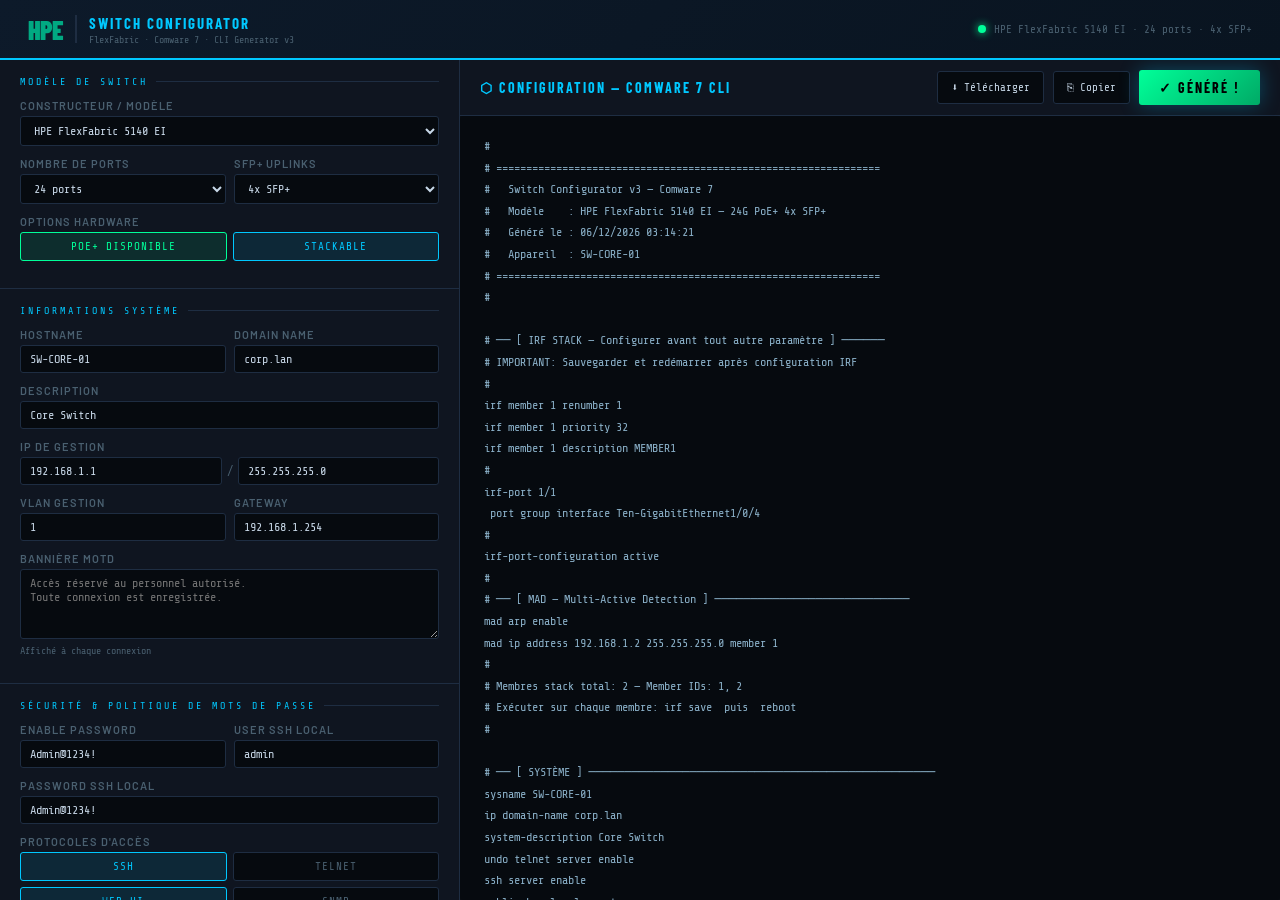
==== index.html @ fd931ad4 "Rename hpe-switch-configurator.html to index.html" ====
<!DOCTYPE html>
<html lang="fr">
<head>
<meta charset="UTF-8">
<meta name="viewport" content="width=device-width, initial-scale=1.0">
<title>Network Switch Configurator v3</title>
<link href="https://fonts.googleapis.com/css2?family=Share+Tech+Mono&family=Barlow:wght@300;400;600;700&family=Barlow+Condensed:wght@700;900&display=swap" rel="stylesheet">
<style>
:root{--bg:#0a0e14;--panel:#0f1520;--border:#1e2d42;--accent:#00c8ff;--accent2:#00ff99;--warn:#ffb300;--danger:#ff4444;--text:#c8d8e8;--muted:#4a6070;--code-bg:#060a0f;--hpe-green:#01a982;--purple:#b47eff;--cisco:#1ba0d7;}
*{box-sizing:border-box;margin:0;padding:0;}
body{background:var(--bg);color:var(--text);font-family:'Barlow',sans-serif;min-height:100vh;overflow-x:hidden;}
body::before{content:'';position:fixed;inset:0;background-image:linear-gradient(rgba(0,200,255,.03)1px,transparent 1px),linear-gradient(90deg,rgba(0,200,255,.03)1px,transparent 1px);background-size:40px 40px;pointer-events:none;z-index:0;}
.wrapper{position:relative;z-index:1;}
header{background:linear-gradient(135deg,#0d1a2a 0%,#091420 100%);border-bottom:2px solid var(--accent);padding:0 28px;display:flex;align-items:center;justify-content:space-between;height:60px;box-shadow:0 0 30px rgba(0,200,255,.15);}
.logo{display:flex;align-items:center;gap:12px;}
.logo-brand{font-family:'Barlow Condensed',sans-serif;font-weight:900;font-size:26px;letter-spacing:-1px;}
.logo-brand.hpe{color:var(--hpe-green);}
.logo-brand.cisco{color:var(--cisco);}
.logo-div{width:2px;height:28px;background:var(--border);}
.logo-title{font-family:'Barlow Condensed',sans-serif;font-weight:700;font-size:15px;color:var(--accent);letter-spacing:2px;text-transform:uppercase;}
.logo-sub{font-family:'Share Tech Mono',monospace;font-size:10px;color:var(--muted);margin-top:2px;}
.header-badge{display:flex;align-items:center;gap:8px;font-family:'Share Tech Mono',monospace;font-size:11px;color:var(--muted);}
.status-dot{width:8px;height:8px;border-radius:50%;background:var(--accent2);box-shadow:0 0 8px var(--accent2);animation:pulse 2s infinite;}
@keyframes pulse{0%,100%{opacity:1}50%{opacity:.4}}
.main{display:grid;grid-template-columns:460px 1fr;gap:0;min-height:calc(100vh - 60px);}
.left-panel{background:var(--panel);border-right:1px solid var(--border);overflow-y:auto;max-height:calc(100vh - 60px);position:sticky;top:0;}
.panel-section{border-bottom:1px solid var(--border);padding:16px 20px;}
.section-label{font-family:'Share Tech Mono',monospace;font-size:10px;color:var(--accent);letter-spacing:3px;text-transform:uppercase;margin-bottom:12px;display:flex;align-items:center;gap:8px;}
.section-label::after{content:'';flex:1;height:1px;background:var(--border);}
.form-group{margin-bottom:11px;}
label.lbl{display:block;font-size:11px;font-weight:600;color:var(--muted);text-transform:uppercase;letter-spacing:1px;margin-bottom:4px;}
input[type="text"],input[type="number"],select,textarea{width:100%;background:var(--code-bg);border:1px solid var(--border);color:var(--text);font-family:'Share Tech Mono',monospace;font-size:12px;padding:6px 9px;border-radius:3px;outline:none;transition:border-color .2s;}
input:focus,select:focus,textarea:focus{border-color:var(--accent);box-shadow:0 0 0 2px rgba(0,200,255,.1);}
select option{background:#0f1520;}
.toggle-group{display:grid;grid-template-columns:1fr 1fr;gap:6px;}
.tgl{padding:7px 5px;background:var(--code-bg);border:1px solid var(--border);color:var(--muted);font-family:'Share Tech Mono',monospace;font-size:11px;border-radius:3px;cursor:pointer;text-align:center;transition:all .2s;text-transform:uppercase;letter-spacing:1px;}
.tgl:hover{border-color:var(--accent);color:var(--accent);}
.tgl.on{background:rgba(0,200,255,.1);border-color:var(--accent);color:var(--accent);}
.tgl.on-green{background:rgba(0,255,153,.1);border-color:var(--accent2);color:var(--accent2);}
.tgl.on-purple{background:rgba(180,126,255,.1);border-color:var(--purple);color:var(--purple);}
.tgl.on-warn{background:rgba(255,179,0,.1);border-color:var(--warn);color:var(--warn);}
.cbx-group{display:flex;flex-direction:column;gap:6px;}
.cbx-item{display:flex;align-items:center;gap:8px;cursor:pointer;padding:5px 6px;border:1px solid transparent;border-radius:3px;transition:all .2s;}
.cbx-item:hover{border-color:var(--border);background:rgba(255,255,255,.02);}
.cbx-item input{display:none;}
.cbx-box{width:13px;height:13px;border:1px solid var(--muted);border-radius:2px;background:var(--code-bg);display:flex;align-items:center;justify-content:center;font-size:9px;color:var(--accent2);transition:all .2s;flex-shrink:0;}
.cbx-item input:checked+.cbx-box{border-color:var(--accent2);background:rgba(0,255,153,.15);}
.cbx-txt{font-size:12px;font-weight:600;}
.cbx-desc{font-size:10px;color:var(--muted);margin-top:1px;}
.hint{font-size:10px;color:var(--muted);margin-top:3px;font-family:'Share Tech Mono',monospace;}
.two-col{display:grid;grid-template-columns:1fr 1fr;gap:8px;}
.three-col{display:grid;grid-template-columns:1fr 1fr 1fr;gap:6px;}
.sub-section{background:rgba(0,200,255,.02);border:1px solid rgba(30,45,66,.9);border-radius:4px;padding:10px 11px;margin-top:8px;}
.sub-title{font-family:'Share Tech Mono',monospace;font-size:9px;color:var(--muted);letter-spacing:2px;text-transform:uppercase;margin-bottom:9px;}
.btn-sm{padding:4px 8px;font-size:10px;background:var(--code-bg);border:1px solid var(--border);color:var(--muted);border-radius:2px;cursor:pointer;font-family:'Share Tech Mono',monospace;transition:all .2s;}
.btn-sm:hover{border-color:var(--accent2);color:var(--accent2);}
.btn-del{color:var(--danger);border-color:transparent;}
.btn-del:hover{border-color:var(--danger);color:var(--danger);}
/* SWITCH VISUAL */
.sw-visual{background:var(--code-bg);border:1px solid var(--border);border-radius:6px;padding:12px;}
.sw-body{background:linear-gradient(180deg,#1a2030 0%,#141a25 100%);border:1px solid #2a3545;border-radius:4px;padding:10px 8px;}
.sw-model{font-family:'Share Tech Mono',monospace;font-size:9px;color:var(--muted);margin-bottom:7px;text-align:center;}
.ports-row{display:flex;gap:2px;flex-wrap:wrap;justify-content:center;margin-bottom:5px;}
.port{border-radius:2px;border:1px solid #2a3545;background:#0d1520;cursor:pointer;transition:all .15s;display:flex;align-items:center;justify-content:center;color:var(--muted);}
.port.sz24{width:17px;height:14px;font-size:6px;}
.port.sz48{width:13px;height:12px;font-size:5px;}
.port.st-access{border-color:var(--accent2);background:rgba(0,255,153,.1);}
.port.st-trunk{border-color:var(--accent);background:rgba(0,200,255,.08);}
.port.st-hybrid{border-color:var(--purple);background:rgba(180,126,255,.1);}
.port.st-voice{outline:1px solid var(--warn);outline-offset:1px;}
.port.st-poe{box-shadow:0 0 4px rgba(255,179,0,.4);}
.port.st-irf{border-color:var(--hpe-green);background:rgba(1,169,130,.12);}
.port:hover{transform:scale(1.25);z-index:10;}
.sfp-row{display:flex;gap:4px;margin-top:5px;justify-content:center;}
.sfp-port{width:26px;height:15px;background:#0a0f18;border:1px solid #1e2d42;border-radius:2px;display:flex;align-items:center;justify-content:center;font-size:7px;color:var(--muted);font-family:'Share Tech Mono',monospace;}
.sfp-port.active{border-color:var(--accent);background:rgba(0,200,255,.1);color:var(--accent);}
.sfp-port.irf{border-color:var(--hpe-green);background:rgba(1,169,130,.12);color:var(--hpe-green);}
/* VLAN TABLE */
.vlan-tbl{width:100%;border-collapse:collapse;font-family:'Share Tech Mono',monospace;font-size:11px;}
.vlan-tbl th{text-align:left;padding:4px 5px;color:var(--muted);border-bottom:1px solid var(--border);font-size:9px;text-transform:uppercase;letter-spacing:1px;}
.vlan-tbl td{padding:3px 3px;}
.vlan-tbl tr{border-bottom:1px solid rgba(30,45,66,.5);}
/* PORT RULES TABLE */
.prule-tbl{width:100%;border-collapse:collapse;font-family:'Share Tech Mono',monospace;font-size:11px;margin-top:6px;}
.prule-tbl th{text-align:left;padding:4px 5px;color:var(--muted);border-bottom:1px solid var(--border);font-size:9px;text-transform:uppercase;letter-spacing:1px;}
.prule-tbl td{padding:3px 3px;}
.prule-tbl tr.rule-row{border-bottom:1px solid rgba(30,45,66,.4);}
.prule-tbl select,.prule-tbl input{padding:3px 5px;font-size:11px;}
/* OUI TABLE */
.oui-tbl{width:100%;border-collapse:collapse;font-family:'Share Tech Mono',monospace;font-size:11px;margin-top:6px;}
.oui-tbl th{text-align:left;padding:4px 5px;color:var(--muted);border-bottom:1px solid var(--border);font-size:9px;text-transform:uppercase;}
.oui-tbl td{padding:3px 3px;}
.oui-tbl tr{border-bottom:1px solid rgba(30,45,66,.4);}
/* RIGHT PANEL */
.right-panel{display:flex;flex-direction:column;overflow:hidden;}
.config-toolbar{background:var(--panel);border-bottom:1px solid var(--border);padding:10px 20px;display:flex;align-items:center;gap:9px;}
.config-title{font-family:'Barlow Condensed',sans-serif;font-weight:700;font-size:14px;color:var(--accent);letter-spacing:2px;text-transform:uppercase;flex:1;}
.btn-gen{padding:9px 20px;background:linear-gradient(135deg,var(--accent) 0%,#007aaa 100%);border:none;color:#000;font-family:'Barlow Condensed',sans-serif;font-weight:700;font-size:14px;letter-spacing:2px;text-transform:uppercase;border-radius:3px;cursor:pointer;transition:all .2s;box-shadow:0 0 20px rgba(0,200,255,.3);}
.btn-gen:hover{box-shadow:0 0 30px rgba(0,200,255,.5);transform:translateY(-1px);}
.btn-copy,.btn-dl{padding:9px 13px;background:var(--code-bg);border:1px solid var(--border);color:var(--text);font-family:'Share Tech Mono',monospace;font-size:11px;border-radius:3px;cursor:pointer;transition:all .2s;}
.btn-copy:hover,.btn-copy.copied{border-color:var(--accent2);color:var(--accent2);}
.btn-dl:hover{border-color:var(--hpe-green);color:var(--hpe-green);}
.config-out{flex:1;background:var(--code-bg);font-family:'Share Tech Mono',monospace;font-size:12px;line-height:1.8;padding:20px 24px;overflow-y:auto;white-space:pre;color:#8ab0c8;border:none;outline:none;resize:none;tab-size:4;}
.empty-state{display:flex;flex-direction:column;align-items:center;justify-content:center;flex:1;gap:14px;opacity:.3;padding:40px;text-align:center;}
.empty-icon{font-size:46px;filter:grayscale(1);}
.empty-text{font-family:'Share Tech Mono',monospace;font-size:12px;color:var(--muted);line-height:2;}
::-webkit-scrollbar{width:5px;}
::-webkit-scrollbar-track{background:var(--bg);}
::-webkit-scrollbar-thumb{background:var(--border);border-radius:3px;}
::-webkit-scrollbar-thumb:hover{background:var(--muted);}
@keyframes fadeIn{from{opacity:0;transform:translateY(8px)}to{opacity:1;transform:none}}
.config-out{animation:fadeIn .3s ease;}
.slider-wrap{display:flex;align-items:center;gap:9px;}
input[type="range"]{flex:1;accent-color:var(--accent);background:transparent;height:4px;cursor:pointer;}
.slider-val{font-family:'Share Tech Mono',monospace;font-size:13px;color:var(--accent);min-width:44px;text-align:right;}
.info-badges{display:flex;gap:5px;margin-top:8px;flex-wrap:wrap;}
.badge{display:inline-flex;align-items:center;gap:3px;padding:2px 7px;border-radius:20px;font-family:'Share Tech Mono',monospace;font-size:10px;}
.badge-g{background:rgba(0,255,153,.08);border:1px solid rgba(0,255,153,.2);color:var(--accent2);}
.badge-b{background:rgba(0,200,255,.08);border:1px solid rgba(0,200,255,.2);color:var(--accent);}
.badge-p{background:rgba(180,126,255,.08);border:1px solid rgba(180,126,255,.2);color:var(--purple);}
.badge-w{background:rgba(255,179,0,.08);border:1px solid rgba(255,179,0,.2);color:var(--warn);}
.badge-h{background:rgba(1,169,130,.08);border:1px solid rgba(1,169,130,.2);color:var(--hpe-green);}
.port-sel-grid{display:flex;gap:2px;flex-wrap:wrap;margin-top:5px;}
.psel{width:26px;height:22px;border-radius:2px;border:1px solid var(--border);background:var(--code-bg);cursor:pointer;display:flex;align-items:center;justify-content:center;font-size:9px;color:var(--muted);font-family:'Share Tech Mono',monospace;transition:all .15s;}
.psel:hover{border-color:var(--accent);color:var(--accent);}
.psel.sel{border-color:var(--accent2);background:rgba(0,255,153,.12);color:var(--accent2);}
.psel.sfpsel{width:34px;border-color:var(--border);}
.psel.sfpsel.sel{border-color:var(--accent);background:rgba(0,200,255,.1);color:var(--accent);}
.irf-psel.sel{border-color:var(--hpe-green)!important;background:rgba(1,169,130,.12)!important;color:var(--hpe-green)!important;}
.port-rules-wrap{margin-top:8px;}
.add-rule-btn{width:100%;margin-top:7px;padding:5px;font-size:10px;background:var(--code-bg);border:1px solid var(--border);color:var(--muted);border-radius:3px;cursor:pointer;font-family:'Share Tech Mono',monospace;transition:all .2s;text-align:center;}
.add-rule-btn:hover{border-color:var(--accent2);color:var(--accent2);}
textarea.motd-area{font-family:'Share Tech Mono',monospace;font-size:12px;height:70px;resize:vertical;}
</style>
</head>
<body>
<div class="wrapper">
<header>
  <div class="logo">
    <span class="logo-brand hpe" id="hdr-brand">HPE</span>
    <div class="logo-div"></div>
    <div>
      <div class="logo-title">Switch Configurator</div>
      <div class="logo-sub" id="hdr-sub">FlexFabric · Comware 7 · CLI Generator v3</div>
    </div>
  </div>
  <div class="header-badge">
    <div class="status-dot"></div>
    <span id="hdr-badge">HPE 5140 · 24G PoE+ · 4x SFP+</span>
  </div>
</header>

<div class="main">
<div class="left-panel">

<!-- ═══ CHOIX DU SWITCH ═══ -->
<div class="panel-section">
  <div class="section-label">Modèle de switch</div>
  <div class="form-group">
    <label class="lbl">Constructeur / Modèle</label>
    <select id="sw_model" onchange="onModelChange()">
      <option value="hpe5140">HPE FlexFabric 5140 EI</option>
      <option value="hpe3600">HPE V1910 / 3600 SI/EI</option>
      <option value="cisco9200">Cisco Catalyst 9200</option>
      <option value="cisco9300">Cisco Catalyst 9300</option>
    </select>
  </div>
  <div class="two-col">
    <div class="form-group">
      <label class="lbl">Nombre de ports</label>
      <select id="sw_ports" onchange="onPortsChange()">
        <option value="24">24 ports</option>
        <option value="48">48 ports</option>
      </select>
    </div>
    <div class="form-group">
      <label class="lbl">SFP+ uplinks</label>
      <select id="sw_sfp" onchange="onPortsChange()">
        <option value="0">Aucun</option>
        <option value="4" selected>4x SFP+</option>
        <option value="2">2x SFP+</option>
        <option value="8">8x SFP+</option>
      </select>
    </div>
  </div>
  <div class="form-group">
    <label class="lbl">Options hardware</label>
    <div class="toggle-group">
      <div class="tgl on-green" id="hw_poe_avail" onclick="toggleHw(this,'poe')">PoE+ disponible</div>
      <div class="tgl on" id="hw_stack_avail" onclick="toggleHw(this,'stack')">Stackable</div>
    </div>
  </div>
</div>

<!-- ═══ SYSTÈME ═══ -->
<div class="panel-section">
  <div class="section-label">Informations système</div>
  <div class="two-col">
    <div class="form-group"><label class="lbl">Hostname</label><input type="text" id="hostname" value="SW-CORE-01"></div>
    <div class="form-group"><label class="lbl">Domain name</label><input type="text" id="domain_name" value="corp.lan"></div>
  </div>
  <div class="form-group"><label class="lbl">Description</label><input type="text" id="sys_desc" value="Core Switch"></div>
  <div class="form-group">
    <label class="lbl">IP de gestion</label>
    <div style="display:grid;grid-template-columns:1fr auto 1fr;gap:5px;align-items:center;">
      <input type="text" id="mgmt_ip" value="192.168.1.1">
      <span style="font-family:'Share Tech Mono',monospace;color:var(--muted);font-size:12px;">/</span>
      <input type="text" id="mgmt_mask" value="255.255.255.0">
    </div>
  </div>
  <div class="two-col">
    <div class="form-group"><label class="lbl">VLAN gestion</label><input type="number" id="mgmt_vlan" value="1" min="1" max="4094"></div>
    <div class="form-group"><label class="lbl">Gateway</label><input type="text" id="gateway" value="192.168.1.254"></div>
  </div>
  <!-- MOTD BANNER -->
  <div class="form-group">
    <label class="lbl">Bannière MOTD</label>
    <textarea class="motd-area" id="motd_text" placeholder="Accès réservé au personnel autorisé.&#10;Toute connexion est enregistrée."></textarea>
    <div class="hint">Affiché à chaque connexion</div>
  </div>
</div>

<!-- ═══ MOT DE PASSE / POLITIQUE ═══ -->
<div class="panel-section">
  <div class="section-label">Sécurité & politique de mots de passe</div>
  <div class="two-col">
    <div class="form-group"><label class="lbl">Enable password</label><input type="text" id="enable_pass" value="Admin@1234!"></div>
    <div class="form-group"><label class="lbl">User SSH local</label><input type="text" id="ssh_user" value="admin"></div>
  </div>
  <div class="form-group"><label class="lbl">Password SSH local</label><input type="text" id="ssh_pass" value="Admin@1234!"></div>
  <div class="form-group">
    <label class="lbl">Protocoles d'accès</label>
    <div class="toggle-group">
      <div class="tgl on" data-acc="ssh" onclick="toggleAcc(this)">SSH</div>
      <div class="tgl" data-acc="telnet" onclick="toggleAcc(this)">Telnet</div>
      <div class="tgl on" data-acc="web" onclick="toggleAcc(this)">Web UI</div>
      <div class="tgl" data-acc="snmp" onclick="toggleAcc(this)">SNMP</div>
    </div>
  </div>
  <div id="snmp-opt" style="display:none;" class="form-group"><label class="lbl">Communauté SNMP</label><input type="text" id="snmp_community" value="public"></div>
  <div class="sub-section">
    <div class="sub-title">Politique de mots de passe</div>
    <div class="two-col">
      <div class="form-group"><label class="lbl">Longueur min.</label><input type="number" id="pw_min_len" value="8" min="1" max="64"></div>
      <div class="form-group"><label class="lbl">Expiration (jours)</label><input type="number" id="pw_aging" value="90" min="0" max="999"><div class="hint">0 = désactivé</div></div>
    </div>
    <div class="two-col">
      <div class="form-group"><label class="lbl">Historique (nb)</label><input type="number" id="pw_history" value="5" min="0" max="99"><div class="hint">0 = désactivé</div></div>
      <div class="form-group"><label class="lbl">Échecs avant verrou</label><input type="number" id="pw_lockout" value="5" min="0" max="99"><div class="hint">0 = désactivé</div></div>
    </div>
    <div class="form-group"><label class="lbl">Durée verrou (min)</label><input type="number" id="pw_lockout_time" value="10" min="1" max="1440"></div>
    <div class="cbx-group" style="gap:5px;margin-top:4px;">
      <label class="cbx-item"><input type="checkbox" id="pw_complex" checked><span class="cbx-box">✓</span><div><div class="cbx-txt">Complexité requise</div><div class="cbx-desc">Majuscule, chiffre, caractère spécial</div></div></label>
    </div>
  </div>
</div>

<!-- ═══ RADIUS ═══ -->
<div class="panel-section">
  <div class="section-label">RADIUS</div>
  <div class="form-group">
    <label class="lbl">RADIUS</label>
    <div class="toggle-group">
      <div class="tgl on-purple" id="radius_on" onclick="toggleBlock('radius','radius_on','on-purple')">Activé</div>
      <div class="tgl" id="radius_off" onclick="toggleBlockOff('radius','radius_on','on-purple')">Désactivé</div>
    </div>
  </div>
  <div id="radius-body">
    <div class="form-group"><label class="lbl">Nom du schéma</label><input type="text" id="radius_scheme" value="RADIUS-CORP"></div>
    <div class="form-group"><label class="lbl">Serveur Auth primaire — IP · Port</label><div style="display:grid;grid-template-columns:1fr 68px;gap:5px;"><input type="text" id="radius_p1" value="192.168.1.200"><input type="number" id="radius_p1port" value="1812"></div></div>
    <div class="form-group"><label class="lbl">Serveur Auth secondaire — IP · Port</label><div style="display:grid;grid-template-columns:1fr 68px;gap:5px;"><input type="text" id="radius_p2" value="" placeholder="Optionnel"><input type="number" id="radius_p2port" value="1812"></div></div>
    <div class="form-group"><label class="lbl">Serveur Accounting — IP · Port</label><div style="display:grid;grid-template-columns:1fr 68px;gap:5px;"><input type="text" id="radius_acct" value="192.168.1.200"><input type="number" id="radius_acctport" value="1813"></div></div>
    <div class="two-col">
      <div class="form-group"><label class="lbl">Shared Secret</label><input type="text" id="radius_secret" value="SecretRAD!"></div>
      <div class="form-group"><label class="lbl">Timeout (s)</label><input type="number" id="radius_timeout" value="5" min="1" max="60"></div>
    </div>
    <div class="form-group"><label class="lbl">Domaine AAA</label><input type="text" id="radius_domain" value="corp.lan"></div>
    <div class="sub-section">
      <div class="sub-title">MAC Authentication (MAB)</div>
      <div class="form-group">
        <div class="toggle-group">
          <div class="tgl" id="mac_on" onclick="toggleBlock('mac','mac_on','on-purple')">Activé</div>
          <div class="tgl on" id="mac_off" onclick="toggleBlockOff('mac','mac_on','on-purple')">Désactivé</div>
        </div>
      </div>
      <div id="mac-body" style="display:none;">
        <div class="form-group"><label class="lbl">Format username MAC</label><select id="mac_fmt"><option value="with-hyphen">xx-xx-xx-xx-xx-xx</option><option value="without-hyphen">xxxxxxxxxxxx</option></select></div>
      </div>
    </div>
  </div>
</div>

<!-- ═══ STACK / IRF ═══ -->
<div class="panel-section" id="stack-section">
  <div class="section-label">Stack <span id="stack-proto-label">(IRF)</span></div>
  <div class="form-group">
    <label class="lbl">Stack activé</label>
    <div class="toggle-group">
      <div class="tgl on-green" id="stack_on" onclick="toggleBlock('stack','stack_on','on-green')">Activé</div>
      <div class="tgl" id="stack_off" onclick="toggleBlockOff('stack','stack_on','on-green')">Désactivé</div>
    </div>
  </div>
  <div id="stack-body">
    <div class="two-col">
      <div class="form-group"><label class="lbl">Member ID (ce switch)</label><select id="irf_member"><option value="1">1 (Master)</option><option value="2">2</option><option value="3">3</option><option value="4">4</option><option value="5">5</option><option value="6">6</option><option value="7">7</option><option value="8">8</option></select></div>
      <div class="form-group"><label class="lbl">Nb membres total</label><input type="number" id="irf_total" value="2" min="2" max="8"><div class="hint">2 à 8 switches</div></div>
    </div>
    <div class="two-col">
      <div class="form-group"><label class="lbl">Priorité (32=master)</label><input type="number" id="irf_priority" value="32" min="1" max="32"></div>
      <div class="form-group"><label class="lbl">Description membre</label><input type="text" id="irf_desc" value="MEMBER1"></div>
    </div>
    <div class="form-group">
      <label class="lbl">Ports SFP+ dédiés stack</label>
      <div class="port-sel-grid" id="irf-sfp-sel"></div>
      <div class="hint">Ces ports seront exclus des uplinks</div>
    </div>
    <div class="form-group"><label class="lbl">Mode liaison</label><select id="irf_link_mode"><option value="normal">Normal (chaîne)</option><option value="ring">Ring (anneau)</option></select></div>
    <div class="sub-section">
      <div class="sub-title">MAD — Multi-Active Detection</div>
      <div class="form-group">
        <div class="toggle-group">
          <div class="tgl on" id="mad_on" onclick="toggleBlock('mad','mad_on','on')">Activé</div>
          <div class="tgl" id="mad_off" onclick="toggleBlockOff('mad','mad_on','on')">Désactivé</div>
        </div>
      </div>
      <div id="mad-body">
        <div class="two-col">
          <div class="form-group"><label class="lbl">Type MAD</label><select id="mad_type"><option value="bfd">BFD MAD</option><option value="arp" selected>ARP MAD</option><option value="lacp">LACP MAD</option></select></div>
          <div class="form-group"><label class="lbl">IP MAD</label><input type="text" id="mad_ip" value="192.168.1.2"></div>
        </div>
      </div>
    </div>
  </div>
</div>

<!-- ═══ VLANs ═══ -->
<div class="panel-section">
  <div class="section-label">VLANs</div>
  <table class="vlan-tbl">
    <thead><tr><th>ID</th><th>Nom</th><th>Type</th><th></th></tr></thead>
    <tbody id="vlan-body">
      <tr><td><input type="number" value="1" min="1" max="4094" style="width:48px"></td><td><input type="text" value="MGMT"></td><td><select style="padding:3px 4px;font-size:11px;"><option>MGMT</option><option>DATA</option><option>TOIP</option><option>SURETE</option><option>WIFI</option></select></td><td><button class="btn-sm btn-del" onclick="delRow(this)">✕</button></td></tr>
      <tr><td><input type="number" value="10" min="1" max="4094" style="width:48px"></td><td><input type="text" value="DATA"></td><td><select style="padding:3px 4px;font-size:11px;"><option>MGMT</option><option selected>DATA</option><option>TOIP</option><option>SURETE</option><option>WIFI</option></select></td><td><button class="btn-sm btn-del" onclick="delRow(this)">✕</button></td></tr>
      <tr><td><input type="number" value="20" min="1" max="4094" style="width:48px"></td><td><input type="text" value="TOIP"></td><td><select style="padding:3px 4px;font-size:11px;"><option>MGMT</option><option>DATA</option><option selected>TOIP</option><option>SURETE</option><option>WIFI</option></select></td><td><button class="btn-sm btn-del" onclick="delRow(this)">✕</button></td></tr>
    </tbody>
  </table>
  <button class="add-rule-btn" onclick="addVlan()">+ Ajouter VLAN</button>
</div>

<!-- ═══ RÈGLES DE PORTS ═══ -->
<div class="panel-section">
  <div class="section-label">Règles de ports</div>
  <!-- Switch visual -->
  <div class="sw-visual">
    <div class="sw-model" id="sw-model-label">HPE FlexFabric 5140 EI — 24G PoE+ 4SFP+</div>
    <div class="sw-body">
      <div class="ports-row" id="portRow"></div>
      <div class="sfp-row" id="sfpRow"></div>
    </div>
  </div>
  <div class="info-badges">
    <span class="badge badge-g">■ Access</span>
    <span class="badge badge-p">■ Hybrid</span>
    <span class="badge badge-b">■ Trunk</span>
    <span class="badge badge-w">◌ Voice</span>
    <span class="badge badge-h">■ Stack</span>
    <span class="badge" style="color:var(--warn);background:rgba(255,179,0,.06);border:1px solid rgba(255,179,0,.2);">★ PoE</span>
  </div>
  <div class="port-rules-wrap">
    <table class="prule-tbl">
      <thead><tr><th>Ports</th><th>Mode</th><th>VLAN(s)</th><th>PoE</th><th></th></tr></thead>
      <tbody id="rules-body"></tbody>
    </table>
    <button class="add-rule-btn" id="add-rule-btn" onclick="addRule()">+ Ajouter règle de ports</button>
  </div>
</div>

<!-- ═══ HYBRID ═══ -->
<div class="panel-section">
  <div class="section-label">Ports VLAN Hybrid</div>
  <div class="form-group">
    <div class="toggle-group">
      <div class="tgl on-purple" id="hybrid_on" onclick="toggleBlock('hybrid','hybrid_on','on-purple')">Activé</div>
      <div class="tgl" id="hybrid_off" onclick="toggleBlockOff('hybrid','hybrid_on','on-purple')">Désactivé</div>
    </div>
  </div>
  <div id="hybrid-body">
    <div class="hint" style="margin-bottom:8px;color:var(--purple);">Tagged (VoIP) + Untagged (Data) sur même port — IP Phone + PC</div>
    <table class="prule-tbl">
      <thead><tr><th>Ports</th><th>PVID</th><th>Tagged</th><th>Untagged</th><th></th></tr></thead>
      <tbody id="hybrid-rules-body"></tbody>
    </table>
    <button class="add-rule-btn" onclick="addHybridRule()">+ Ajouter règle Hybrid</button>
  </div>
</div>

<!-- ═══ VOICE VLAN ═══ -->
<div class="panel-section">
  <div class="section-label">Voice VLAN</div>
  <div class="form-group">
    <div class="toggle-group">
      <div class="tgl on-green" id="voice_on" onclick="toggleBlock('voice','voice_on','on-green')">Activé</div>
      <div class="tgl" id="voice_off" onclick="toggleBlockOff('voice','voice_on','on-green')">Désactivé</div>
    </div>
  </div>
  <div id="voice-body">
    <div class="two-col">
      <div class="form-group"><label class="lbl">ID Voice VLAN</label><input type="number" id="voice_vlan_id" value="20" min="1" max="4094"></div>
      <div class="form-group"><label class="lbl">Mode détection</label><select id="voice_mode"><option value="auto" selected>Auto (OUI)</option><option value="manual">Manuel</option></select></div>
    </div>
    <div class="form-group">
      <label class="lbl">Ports Voice VLAN</label>
      <div class="port-sel-grid" id="voice-port-sel"></div>
    </div>
    <div class="form-group">
      <label class="lbl">OUIs téléphones IP</label>
      <table class="oui-tbl">
        <thead><tr><th>#</th><th>OUI (xx-xx-xx)</th><th>Description</th><th></th></tr></thead>
        <tbody id="oui-body">
          <tr><td style="color:var(--muted);font-size:10px;">1</td><td><input type="text" value="0001-6400-0000" style="width:100%;padding:3px 5px;font-size:11px;"></td><td><input type="text" value="Cisco-Phone" style="padding:3px 5px;font-size:11px;"></td><td><button class="btn-sm btn-del" onclick="delRow(this)">✕</button></td></tr>
          <tr><td style="color:var(--muted);font-size:10px;">2</td><td><input type="text" value="6416-7f00-0000" style="width:100%;padding:3px 5px;font-size:11px;"></td><td><input type="text" value="Poly-Phone" style="padding:3px 5px;font-size:11px;"></td><td><button class="btn-sm btn-del" onclick="delRow(this)">✕</button></td></tr>
        </tbody>
      </table>
      <button class="add-rule-btn" onclick="addOui()">+ Ajouter OUI</button>
    </div>
  </div>
</div>

<!-- ═══ PoE ═══ -->
<div class="panel-section" id="poe-section">
  <div class="section-label">Power over Ethernet (PoE+)</div>
  <div class="hint" style="margin-bottom:9px;">Le PoE est configuré port par port dans les règles de ports ci-dessus. Paramètres globaux :</div>
  <div class="form-group">
    <label class="lbl">Budget PoE global (W)</label>
    <div class="slider-wrap"><input type="range" id="poe_budget" min="30" max="740" value="370" step="10" oninput="document.getElementById('poe_bval').textContent=this.value+'W'"><span class="slider-val" id="poe_bval">370W</span></div>
  </div>
  <div class="two-col">
    <div class="form-group"><label class="lbl">Priorité défaut</label><select id="poe_prio"><option value="low">Low</option><option value="medium" selected>Medium</option><option value="high">High</option><option value="critical">Critical</option></select></div>
    <div class="form-group"><label class="lbl">Mode défaut</label><select id="poe_mode"><option value="auto" selected>Auto (af/at)</option><option value="802.3af">Force 802.3af</option><option value="802.3at">Force 802.3at</option></select></div>
  </div>
</div>

<!-- ═══ STP ═══ -->
<div class="panel-section">
  <div class="section-label">Spanning Tree</div>
  <div class="form-group">
    <div class="toggle-group">
      <div class="tgl on-green" id="stp_on" onclick="toggleBlock('stp','stp_on','on-green')">Activé</div>
      <div class="tgl" id="stp_off" onclick="toggleBlockOff('stp','stp_on','on-green')">Désactivé</div>
    </div>
  </div>
  <div id="stp-body">
    <div class="form-group"><label class="lbl">Mode STP</label><select id="stp_mode"><option value="rstp" selected>RSTP</option><option value="stp">STP classique</option><option value="mstp">MSTP</option></select></div>
    <div class="two-col">
      <div class="form-group"><label class="lbl">Priorité bridge</label><select id="stp_priority"><option value="0">0</option><option value="4096" selected>4096</option><option value="8192">8192</option><option value="16384">16384</option><option value="32768">32768</option></select></div>
      <div class="form-group"><label class="lbl">Edge port (PortFast)</label>
        <div class="toggle-group"><div class="tgl on-green" id="portfast_on" onclick="toggleBlock('portfast','portfast_on','on-green')">Activé</div><div class="tgl" id="portfast_off" onclick="toggleBlockOff('portfast','portfast_on','on-green')">Désactivé</div></div>
      </div>
    </div>
  </div>
</div>

<!-- ═══ FONCTIONNALITÉS ═══ -->
<div class="panel-section">
  <div class="section-label">Fonctionnalités</div>
  <div class="cbx-group">
    <label class="cbx-item"><input type="checkbox" id="feat_lldp" checked><span class="cbx-box">✓</span><div><div class="cbx-txt">LLDP</div><div class="cbx-desc">Découverte topologie</div></div></label>
    <label class="cbx-item"><input type="checkbox" id="feat_dhcp_snoop"><span class="cbx-box"></span><div><div class="cbx-txt">DHCP Snooping</div><div class="cbx-desc">Protection faux serveurs DHCP</div></div></label>
    <label class="cbx-item"><input type="checkbox" id="feat_dai"><span class="cbx-box"></span><div><div class="cbx-txt">Dynamic ARP Inspection</div><div class="cbx-desc">Anti ARP spoofing</div></div></label>
    <label class="cbx-item"><input type="checkbox" id="feat_ipsg"><span class="cbx-box"></span><div><div class="cbx-txt">IP Source Guard</div><div class="cbx-desc">Validation IP/MAC</div></div></label>
    <label class="cbx-item"><input type="checkbox" id="feat_ntp" checked><span class="cbx-box">✓</span><div><div class="cbx-txt">NTP</div><div class="cbx-desc">Synchronisation horaire</div></div></label>
    <label class="cbx-item"><input type="checkbox" id="feat_syslog" checked><span class="cbx-box">✓</span><div><div class="cbx-txt">Syslog</div><div class="cbx-desc">Journalisation distante</div></div></label>
  </div>
  <div id="ntp-opt" style="display:none;margin-top:9px;"><div class="form-group"><label class="lbl">Serveur NTP</label><input type="text" id="ntp_server" value="pool.ntp.org"></div></div>
  <div id="syslog-opt" style="display:none;margin-top:9px;"><div class="form-group"><label class="lbl">Serveur Syslog</label><input type="text" id="syslog_server" value="192.168.1.100"></div></div>
</div>

<!-- ═══ UPLINKS SFP+ ═══ -->
<div class="panel-section">
  <div class="section-label">Uplinks SFP+</div>
  <div class="form-group">
    <label class="lbl">Ports SFP+ uplink actifs</label>
    <div class="port-sel-grid" id="sfp-uplink-sel"></div>
    <div class="hint">Ports réservés stack exclus auto.</div>
  </div>
  <div class="form-group"><label class="lbl">Mode uplink</label><select id="uplink_mode"><option value="trunk">Trunk (tous VLANs)</option><option value="trunk_sel">Trunk (VLANs sélectifs)</option><option value="access">Access</option></select></div>
  <div class="form-group"><label class="lbl">VLANs trunk sélectifs</label><input type="text" id="uplink_vlans" value="1,10,20"><div class="hint">Utilisé si mode Trunk sélectif</div></div>
  <div class="form-group"><label class="lbl">Description uplinks</label><input type="text" id="uplink_desc" value="UPLINK-CORE"></div>
</div>

</div><!-- END LEFT PANEL -->

<!-- RIGHT PANEL -->
<div class="right-panel">
  <div class="config-toolbar">
    <span class="config-title" id="cli-title">⬡ Configuration — Comware 7 CLI</span>
    <button class="btn-dl" onclick="downloadConfig()">⬇ Télécharger</button>
    <button class="btn-copy" id="copyBtn" onclick="copyConfig()">⎘ Copier</button>
    <button class="btn-gen" onclick="generateConfig()">▶ Générer</button>
  </div>
  <div style="display:flex;flex-direction:column;flex:1;">
    <div class="empty-state" id="emptyState">
      <div class="empty-icon">⬡</div>
      <div class="empty-text">Sélectionnez votre modèle, configurez les options<br>puis cliquez sur <strong>[ GÉNÉRER ]</strong> pour obtenir<br>la configuration CLI</div>
    </div>
    <textarea class="config-out" id="configOut" style="display:none;" readonly spellcheck="false"></textarea>
  </div>
</div>
</div></div>

<script>
// ══════════════════════════════════════════════════════════
// STATE
// ══════════════════════════════════════════════════════════
let swModel='hpe5140', swPorts=24, swSfp=4, swPoE=true, swStack=true;
let portRules=[], hybridRules=[];

// ══════════════════════════════════════════════════════════
// HELPERS
// ══════════════════════════════════════════════════════════
const $=id=>document.getElementById(id);
const v=id=>$( id)?$(id).value.trim():'';
const chk=id=>$(id)?$(id).checked:false;
const tog=(id,cls)=>$(id)?$(id).classList.contains(cls):false;
const isCisco=()=>swModel.startsWith('cisco');
const isHpe=()=>swModel.startsWith('hpe');

function toggleAcc(el){
  el.classList.toggle('on');
  $('snmp-opt').style.display=document.querySelector('[data-acc="snmp"]').classList.contains('on')?'block':'none';
}
function toggleBlock(bodyId,btnOnId,cls){
  $(btnOnId).className='tgl '+cls;
  const offId=btnOnId.replace('_on','_off');
  $(offId).className='tgl';
  $(bodyId+'-body').style.display='block';
  updateVisual();
}
function toggleBlockOff(bodyId,btnOnId,cls){
  $(btnOnId).className='tgl';
  const offId=btnOnId.replace('_on','_off');
  $(offId).className='tgl on';
  $(bodyId+'-body').style.display='none';
  updateVisual();
}
function toggleHw(el,type){
  el.classList.toggle(type==='poe'?'on-green':'on');
  if(type==='poe'){swPoE=el.classList.contains('on-green'); $('poe-section').style.display=swPoE?'block':'none';}
  if(type==='stack'){swStack=el.classList.contains('on'); $('stack-section').style.display=swStack?'block':'none';}
  updateVisual();
}
function delRow(btn){btn.closest('tr').remove();}

// ══════════════════════════════════════════════════════════
// MODEL / PORTS CHANGE
// ══════════════════════════════════════════════════════════
function onModelChange(){
  swModel=v('sw_model');
  const cisco=isCisco();
  $('hdr-brand').textContent=cisco?'CISCO':'HPE';
  $('hdr-brand').className='logo-brand '+(cisco?'cisco':'hpe');
  $('hdr-sub').textContent=cisco?'IOS-XE · CLI Generator v3':'FlexFabric · Comware 7 · CLI Generator v3';
  $('cli-title').textContent=cisco?'⬡ Configuration — IOS-XE CLI':'⬡ Configuration — Comware 7 CLI';
  $('stack-proto-label').textContent=cisco?'(StackWise)':'(IRF)';
  const models={'hpe5140':'HPE FlexFabric 5140 EI','hpe3600':'HPE V1910/3600','cisco9200':'Cisco Catalyst 9200','cisco9300':'Cisco Catalyst 9300'};
  onPortsChange();
}
function onPortsChange(){
  swPorts=parseInt(v('sw_ports'));
  swSfp=parseInt(v('sw_sfp'));
  const models={'hpe5140':'HPE FlexFabric 5140 EI','hpe3600':'HPE V1910/3600','cisco9200':'Cisco Catalyst 9200','cisco9300':'Cisco Catalyst 9300'};
  const sfpStr=swSfp>0?` ${swSfp}x SFP+`:'';
  $('sw-model-label').textContent=`${models[swModel]} — ${swPorts}G PoE+${sfpStr}`;
  $('hdr-badge').textContent=`${models[swModel]} · ${swPorts} ports · ${swSfp}x SFP+`;
  buildPortGrid();
  buildSfpSelectors();
  buildVoicePortSelector();
  updateVisual();
  updateRulesSelectors();
}

// ══════════════════════════════════════════════════════════
// PORT VISUAL
// ══════════════════════════════════════════════════════════
function buildPortGrid(){
  const row=$('portRow');
  row.innerHTML='';
  const sz=swPorts>=48?'sz48':'sz24';
  for(let i=1;i<=swPorts;i++){
    const p=document.createElement('div');
    p.className=`port ${sz}`;
    p.id=`vis-port-${i}`;
    p.title=`Port ${i}`;
    p.textContent=i;
    row.appendChild(p);
  }
  const sfpRow=$('sfpRow');
  sfpRow.innerHTML='';
  for(let i=1;i<=swSfp;i++){
    const p=document.createElement('div');
    p.className='sfp-port';
    p.id=`vis-sfp-${i}`;
    p.textContent=`S${i}`;
    sfpRow.appendChild(p);
  }
}
function updateVisual(){
  // reset all ports
  for(let i=1;i<=swPorts;i++){
    const p=$(` vis-port-${i}`)||document.getElementById(`vis-port-${i}`);
    if(p) p.className=`port ${swPorts>=48?'sz48':'sz24'}`;
  }
  for(let i=1;i<=swSfp;i++){
    const p=document.getElementById(`vis-sfp-${i}`);
    if(p) p.className='sfp-port';
  }
  // stack ports
  const stackOn=tog('stack_on','on-green');
  const irfPorts=getStackPorts();
  irfPorts.forEach(n=>{
    const p=document.getElementById(`vis-sfp-${n}`);
    if(p) p.className='sfp-port irf';
  });
  // port rules
  portRules.forEach(rule=>{
    getPorts(rule.ports).forEach(n=>{
      const p=document.getElementById(`vis-port-${n}`);
      if(!p) return;
      const sz=swPorts>=48?'sz48':'sz24';
      let cls=`port ${sz} `;
      if(rule.mode==='access') cls+='st-access';
      else if(rule.mode==='trunk') cls+='st-trunk';
      if(rule.poe) cls+=' st-poe';
      p.className=cls.trim();
    });
  });
  // hybrid
  if(tog('hybrid_on','on-purple')){
    hybridRules.forEach(rule=>{
      getPorts(rule.ports).forEach(n=>{
        const p=document.getElementById(`vis-port-${n}`);
        if(!p) return;
        const sz=swPorts>=48?'sz48':'sz24';
        p.className=`port ${sz} st-hybrid`;
      });
    });
  }
  // voice
  if(tog('voice_on','on-green')){
    document.querySelectorAll('#voice-port-sel .psel.sel').forEach(btn=>{
      const n=parseInt(btn.dataset.port);
      const p=document.getElementById(`vis-port-${n}`);
      if(p) p.classList.add('st-voice');
    });
  }
  // sfp uplinks
  document.querySelectorAll('#sfp-uplink-sel .psel.sel').forEach(btn=>{
    const n=parseInt(btn.dataset.port);
    if(!irfPorts.includes(n)){
      const p=document.getElementById(`vis-sfp-${n}`);
      if(p) p.className='sfp-port active';
    }
  });
}
function getPorts(str){
  const res=[];
  if(!str) return res;
  str.split(',').forEach(part=>{
    part=part.trim();
    if(part.includes('-')){
      const [a,b]=part.split('-').map(Number);
      for(let i=a;i<=b&&i<=swPorts;i++) res.push(i);
    } else {
      const n=parseInt(part);
      if(!isNaN(n)&&n>=1&&n<=swPorts) res.push(n);
    }
  });
  return [...new Set(res)];
}

// ══════════════════════════════════════════════════════════
// SFP SELECTORS
// ══════════════════════════════════════════════════════════
function buildSfpSelectors(){
  // IRF port selector
  const irfSel=$('irf-sfp-sel');
  irfSel.innerHTML='';
  for(let i=1;i<=swSfp;i++){
    const b=document.createElement('div');
    b.className='psel sfpsel irf-psel'+(i===swSfp?' sel':'');
    b.dataset.port=i;
    b.textContent=`SFP${i}`;
    b.onclick=()=>{b.classList.toggle('sel');updateVisual();};
    irfSel.appendChild(b);
  }
  // Uplink selector
  const uplSel=$('sfp-uplink-sel');
  uplSel.innerHTML='';
  for(let i=1;i<=swSfp;i++){
    const b=document.createElement('div');
    b.className='psel sfpsel'+(i<=2?' sel':'');
    b.dataset.port=i;
    b.textContent=`SFP${i}`;
    b.onclick=()=>{b.classList.toggle('sel');updateVisual();};
    uplSel.appendChild(b);
  }
}
function buildVoicePortSelector(){
  const sel=$('voice-port-sel');
  sel.innerHTML='';
  for(let i=1;i<=swPorts;i++){
    const b=document.createElement('div');
    b.className='psel sz24'+(i<=swPorts?' sel':'');
    b.dataset.port=i;
    b.textContent=i;
    b.onclick=()=>{b.classList.toggle('sel');updateVisual();};
    sel.appendChild(b);
  }
}
function getStackPorts(){
  return Array.from(document.querySelectorAll('#irf-sfp-sel .psel.sel')).map(b=>parseInt(b.dataset.port));
}
function getUplinkPorts(){
  const irf=getStackPorts();
  return Array.from(document.querySelectorAll('#sfp-uplink-sel .psel.sel')).map(b=>parseInt(b.dataset.port)).filter(n=>!irf.includes(n));
}
function getVoicePorts(){
  return Array.from(document.querySelectorAll('#voice-port-sel .psel.sel')).map(b=>parseInt(b.dataset.port));
}

// ══════════════════════════════════════════════════════════
// PORT RULES
// ══════════════════════════════════════════════════════════
function addRule(){
  const tbody=$('rules-body');
  const idx=tbody.rows.length;
  const tr=document.createElement('tr');
  tr.className='rule-row';
  tr.dataset.idx=idx;
  const vlanOpts=getVlanOptions();
  const poeAvail=swPoE?`<td><input type="checkbox" checked style="width:auto;accent-color:var(--warn);cursor:pointer;" onchange="syncRules()"></td>`:`<td style="color:var(--muted);font-size:10px;text-align:center;">—</td>`;
  tr.innerHTML=`
    <td><input type="text" value="1-24" placeholder="ex: 1-10,15" style="width:90px;" oninput="syncRules();updateVisual()"></td>
    <td><select style="padding:3px 4px;font-size:11px;" onchange="syncRules()"><option value="access" selected>Access</option><option value="trunk">Trunk</option></select></td>
    <td><input type="text" value="10" placeholder="VLAN(s)" style="width:72px;" oninput="syncRules()"></td>
    ${poeAvail}
    <td><button class="btn-sm btn-del" onclick="delRule(this)">✕</button></td>`;
  tbody.appendChild(tr);
  syncRules();
}
function delRule(btn){btn.closest('tr').remove();syncRules();updateVisual();}
function syncRules(){
  portRules=[];
  document.querySelectorAll('#rules-body tr').forEach(tr=>{
    const inputs=tr.querySelectorAll('input');
    const sel=tr.querySelector('select');
    const poeCb=tr.querySelector('input[type="checkbox"]');
    portRules.push({ports:inputs[0]?inputs[0].value:'',mode:sel?sel.value:'access',vlans:inputs[1]?inputs[1].value:'',poe:poeCb?poeCb.checked:false});
  });
  updateVisual();
}
function updateRulesSelectors(){
  // Rebuild selectors in existing rows to reflect new port count
  syncRules();
}
function addHybridRule(){
  const tbody=$('hybrid-rules-body');
  const tr=document.createElement('tr');
  tr.className='rule-row';
  tr.innerHTML=`
    <td><input type="text" value="19-22" placeholder="ex: 19-22,25" style="width:80px;"></td>
    <td><input type="number" value="10" min="1" max="4094" style="width:52px;"></td>
    <td><input type="text" value="10,20" placeholder="tagged" style="width:62px;"></td>
    <td><input type="text" value="10" placeholder="untagged" style="width:62px;"></td>
    <td><button class="btn-sm btn-del" onclick="delHybridRule(this)">✕</button></td>`;
  tbody.appendChild(tr);
  syncHybridRules();
}
function delHybridRule(btn){btn.closest('tr').remove();syncHybridRules();}
function syncHybridRules(){
  hybridRules=[];
  document.querySelectorAll('#hybrid-rules-body tr').forEach(tr=>{
    const inputs=tr.querySelectorAll('input');
    hybridRules.push({ports:inputs[0]?inputs[0].value:'',pvid:inputs[1]?inputs[1].value:'1',tagged:inputs[2]?inputs[2].value:'',untagged:inputs[3]?inputs[3].value:''});
  });
  updateVisual();
}
// ══════════════════════════════════════════════════════════
// VLANs
// ══════════════════════════════════════════════════════════
let vlanCount=3;
function addVlan(){
  vlanCount++;
  const tr=document.createElement('tr');
  tr.innerHTML=`<td><input type="number" value="${vlanCount*10}" min="1" max="4094" style="width:48px"></td><td><input type="text" value="VLAN${vlanCount}"></td><td><select style="padding:3px 4px;font-size:11px;"><option>MGMT</option><option selected>DATA</option><option>TOIP</option><option>SURETE</option><option>WIFI</option></select></td><td><button class="btn-sm btn-del" onclick="delRow(this)">✕</button></td>`;
  $('vlan-body').appendChild(tr);
}
function getVlans(){
  return Array.from(document.querySelectorAll('#vlan-body tr')).map(tr=>{
    const i=tr.querySelectorAll('input');const s=tr.querySelector('select');
    return{id:i[0]?i[0].value:'',name:i[1]?i[1].value:'',type:s?s.value:'DATA'};
  });
}
function getVlanOptions(){return'';}
function addOui(){
  const tbody=$('oui-body');
  const idx=tbody.rows.length+1;
  const tr=document.createElement('tr');
  tr.innerHTML=`<td style="color:var(--muted);font-size:10px;">${idx}</td><td><input type="text" value="" placeholder="xxxx-xxxx-xxxx" style="width:100%;padding:3px 5px;font-size:11px;"></td><td><input type="text" value="" placeholder="Description" style="padding:3px 5px;font-size:11px;"></td><td><button class="btn-sm btn-del" onclick="delRow(this)">✕</button></td>`;
  tbody.appendChild(tr);
}
function getOuis(){
  return Array.from(document.querySelectorAll('#oui-body tr')).map(tr=>{
    const i=tr.querySelectorAll('input');
    return{mac:i[0]?i[0].value.trim():'',desc:i[1]?i[1].value.trim():''};
  }).filter(o=>o.mac);
}

// ══════════════════════════════════════════════════════════
// CHECKBOXES
// ══════════════════════════════════════════════════════════
document.querySelectorAll('.cbx-item input').forEach(cb=>{
  cb.addEventListener('change',function(){
    this.nextElementSibling.textContent=this.checked?'✓':'';
    if(this.id==='feat_ntp') $('ntp-opt').style.display=this.checked?'block':'none';
    if(this.id==='feat_syslog') $('syslog-opt').style.display=this.checked?'block':'none';
  });
  if(cb.checked){cb.nextElementSibling.textContent='✓';
    if(cb.id==='feat_ntp') $('ntp-opt').style.display='block';
    if(cb.id==='feat_syslog') $('syslog-opt').style.display='block';
  }
});

// ══════════════════════════════════════════════════════════
// INIT
// ══════════════════════════════════════════════════════════
function init(){
  onModelChange();
  // Add default rules
  addRule(); // will add 1-24 access vlan 10
  // Fix first rule defaults
  setTimeout(()=>{
    const rows=document.querySelectorAll('#rules-body tr');
    if(rows[0]){const i=rows[0].querySelectorAll('input');if(i[0])i[0].value=`1-${swPorts}`;}
    syncRules();
    addHybridRule();
    syncHybridRules();
    updateVisual();
    setTimeout(generateConfig,200);
  },50);
}

// ══════════════════════════════════════════════════════════
// CONFIG GENERATOR
// ══════════════════════════════════════════════════════════
function portRange(start,end,memberPrefix=''){
  // Build interface range string for Comware or IOS
  if(isCisco()) return `${memberPrefix}GigabitEthernet1/0/${start}${start!==end?` - GigabitEthernet1/0/${end}`:''}`;
  return `GigabitEthernet1/0/${start}${start!==end?` to GigabitEthernet1/0/${end}`:''}`;
}
function ifaceGe(n,member=1){
  if(isCisco()) return `interface GigabitEthernet${member}/0/${n}`;
  return `interface GigabitEthernet${member}/0/${n}`;
}
function ifaceTe(n,member=1){
  if(isCisco()) return `interface TenGigabitEthernet${member}/0/${n}`;
  return `interface Ten-GigabitEthernet${member}/0/${n}`;
}

function generateConfig(){
  syncRules(); syncHybridRules();
  const cisco=isCisco();
  const hostname=v('hostname')||'SW-CORE-01';
  const sysDesc=v('sys_desc'); const domainName=v('domain_name');
  const mgmtIp=v('mgmt_ip'); const mgmtMask=v('mgmt_mask');
  const mgmtVlan=v('mgmt_vlan'); const gateway=v('gateway');
  const enablePass=v('enable_pass'); const sshUser=v('ssh_user'); const sshPass=v('ssh_pass');
  const motd=v('motd_text');
  const pwMinLen=v('pw_min_len'); const pwAging=parseInt(v('pw_aging'));
  const pwHistory=parseInt(v('pw_history')); const pwLockout=parseInt(v('pw_lockout'));
  const pwLockoutTime=v('pw_lockout_time'); const pwComplex=chk('pw_complex');
  const sshOn=document.querySelector('[data-acc="ssh"]').classList.contains('on');
  const telnetOn=document.querySelector('[data-acc="telnet"]').classList.contains('on');
  const webOn=document.querySelector('[data-acc="web"]').classList.contains('on');
  const snmpOn=document.querySelector('[data-acc="snmp"]').classList.contains('on');
  const snmpCom=v('snmp_community');
  const radiusOn=tog('radius_on','on-purple');
  const radiusScheme=v('radius_scheme'); const rp1=v('radius_p1'); const rp1port=v('radius_p1port');
  const rp2=v('radius_p2'); const rp2port=v('radius_p2port');
  const racct=v('radius_acct'); const racctport=v('radius_acctport');
  const rsecret=v('radius_secret'); const rtimeout=v('radius_timeout'); const rdomain=v('radius_domain');
  const macOn=tog('mac_on','on-purple'); const macFmt=v('mac_fmt');
  const stackOn=tog('stack_on','on-green');
  const irfMember=v('irf_member'); const irfTotal=parseInt(v('irf_total')||2);
  const irfPrio=v('irf_priority'); const irfDesc=v('irf_desc'); const irfLinkMode=v('irf_link_mode');
  const madOn=tog('mad_on','on'); const madType=v('mad_type'); const madIp=v('mad_ip');
  const irfPorts=getStackPorts();
  const vlans=getVlans();
  const hybridOn=tog('hybrid_on','on-purple');
  const voiceOn=tog('voice_on','on-green');
  const voiceId=v('voice_vlan_id'); const voiceMode=v('voice_mode');
  const voicePorts=getVoicePorts();
  const ouis=getOuis();
  const poeBudget=v('poe_budget'); const poePrio=v('poe_prio'); const poeMode=v('poe_mode');
  const stpOn=tog('stp_on','on-green'); const stpMode=v('stp_mode'); const stpPrio=v('stp_priority');
  const portfastOn=tog('portfast_on','on-green');
  const lldpOn=chk('feat_lldp'); const dhcpSnoopOn=chk('feat_dhcp_snoop');
  const daiOn=chk('feat_dai'); const ipsgOn=chk('feat_ipsg');
  const ntpOn=chk('feat_ntp'); const ntpServer=v('ntp_server');
  const syslogOn=chk('feat_syslog'); const syslogServer=v('syslog_server');
  const uplinkPorts=getUplinkPorts(); const uplinkMode=v('uplink_mode');
  const uplinkVlans=v('uplink_vlans'); const uplinkDesc=v('uplink_desc');
  const ts=new Date().toLocaleString('fr-FR');

  const c=[];
  const ln=t=>c.push(t===undefined?'':t);
  const cm=t=>c.push(`# ${t}`);
  const cmc=t=>c.push(`! ${t}`);
  const sep=t=>c.push(cisco?`! ── [ ${t} ] ${'─'.repeat(Math.max(0,55-t.length))}`:`# ── [ ${t} ] ${'─'.repeat(Math.max(0,55-t.length))}`);
  const com=cisco?cmc:cm;

  // ─────── HEADER ───────
  com(''); com('================================================================');
  com(`  Switch Configurator v3 — ${cisco?'IOS-XE':'Comware 7'}`);
  com(`  Modèle    : ${$('sw-model-label').textContent}`);
  com(`  Généré le : ${ts}`); com(`  Appareil  : ${hostname}`);
  com('================================================================'); com(''); ln();

  // ─────── STACK (HPE IRF) — AVANT TOUT ───────
  if(stackOn && !cisco){
    sep('IRF STACK — Configurer avant tout autre paramètre');
    com('IMPORTANT: Sauvegarder et redémarrer après configuration IRF');
    com('');
    ln(`irf member ${irfMember} renumber ${irfMember}`);
    ln(`irf member ${irfMember} priority ${irfPrio}`);
    ln(`irf member ${irfMember} description ${irfDesc}`);
    com('');
    irfPorts.forEach((sfpNum,idx)=>{
      ln(`irf-port ${irfMember}/${idx+1}`);
      ln(` port group interface Ten-GigabitEthernet${irfMember}/0/${sfpNum}`);
      com('');
    });
    ln('irf-port-configuration active');
    if(irfLinkMode==='ring') ln('irf link-delay 1000');
    com('');
    if(madOn){
      sep('MAD — Multi-Active Detection');
      if(madType==='bfd'){ln('mad bfd enable');ln(`mad ip address ${madIp} 255.255.255.0 member ${irfMember}`);}
      else if(madType==='arp'){ln('mad arp enable');ln(`mad ip address ${madIp} 255.255.255.0 member ${irfMember}`);}
      else{ln('mad lacp enable');}
      com('');
    }
    com(`Membres stack total: ${irfTotal} — Member IDs: ${Array.from({length:irfTotal},(_,i)=>i+1).join(', ')}`);
    com('Exécuter sur chaque membre: irf save  puis  reboot'); com(''); ln();
  }

  // ─────── CISCO STACK ───────
  if(stackOn && cisco){
    sep('STACKWISE');
    ln(`switch ${irfMember} priority ${irfPrio}`);
    ln(`switch ${irfMember} renumber ${irfMember}`);
    com(`Membres stack total: ${irfTotal}`);
    com(''); ln();
  }

  // ─────── SYSTÈME ───────
  sep('SYSTÈME');
  if(cisco){
    ln(`hostname ${hostname}`);
    if(domainName) ln(`ip domain-name ${domainName}`);
    ln(`service timestamps log datetime msec`);
    ln(`service timestamps debug datetime msec`);
    if(!telnetOn) ln(`no service telnet`);
    if(sshOn){ ln(`ip ssh version 2`); ln(`crypto key generate rsa modulus 2048`); }
    com('');
  } else {
    ln(`sysname ${hostname}`);
    if(domainName) ln(`ip domain-name ${domainName}`);
    if(sysDesc) ln(`system-description ${sysDesc}`);
    if(!telnetOn) ln(`undo telnet server enable`); else ln(`telnet server enable`);
    if(sshOn){ ln(`ssh server enable`); ln(`public-key local create rsa`); }
    if(!webOn){ ln(`undo ip http enable`); ln(`undo ip https enable`); } else { ln(`ip http enable`); ln(`ip https enable`); }
    com('');
  }
  ln();

  // ─────── MOTD ───────
  if(motd){
    sep('BANNIÈRE MOTD');
    if(cisco){
      ln(`banner motd ^`);
      motd.split('\n').forEach(line=>ln(line));
      ln(`^`);
    } else {
      ln(`header login %`);
      motd.split('\n').forEach(line=>ln(line));
      ln(`%`);
    }
    com(''); ln();
  }

  // ─────── POLITIQUE MOTS DE PASSE ───────
  sep('POLITIQUE DE MOTS DE PASSE');
  if(cisco){
    if(pwMinLen) ln(`security passwords min-length ${pwMinLen}`);
    if(pwAging>0) ln(`password policy minimum-length ${pwMinLen}`);
    if(pwComplex){ ln(`aaa authentication password-constraint`); ln(` password-policy`); ln(`  complexity enable`); }
    if(pwHistory>0) ln(`password history-count ${pwHistory}`);
    if(pwAging>0) ln(`password-policy expiry-warning ${pwAging}`);
    if(pwLockout>0){ ln(`aaa local authentication attempts max-fail ${pwLockout}`); ln(`aaa local authentication attempts allowed ${pwLockout}`); }
  } else {
    if(pwMinLen) ln(`password-control length ${pwMinLen}`);
    if(pwAging>0) ln(`password-control aging ${pwAging}`);
    if(pwHistory>0) ln(`password-control history ${pwHistory}`);
    if(pwLockout>0){ ln(`password-control login-attempt ${pwLockout} exceed lock-time ${pwLockoutTime}`); }
    if(pwComplex){ ln(`password-control complexity-check enable`); ln(`password-control composition type-number 3 type-length 1`); }
    ln(`password-control enable`);
  }
  com(''); ln();

  // ─────── AUTHENTIFICATION LOCALE ───────
  sep('AUTHENTIFICATION LOCALE');
  if(cisco){
    ln(`enable secret ${enablePass}`);
    com('');
    ln(`username ${sshUser} privilege 15 secret ${sshPass}`);
    com('');
    if(sshOn){ ln(`line vty 0 15`); ln(` login local`); ln(` transport input ssh`); com(''); }
    if(telnetOn){ ln(`line vty 0 4`); ln(` login local`); ln(` transport input telnet`); com(''); }
    ln(`line con 0`); ln(` login local`); com('');
  } else {
    ln(`super password level 3 simple ${enablePass}`); com('');
    ln(`local-user ${sshUser} class manage`);
    ln(` password simple ${sshPass}`);
    ln(` service-type ssh${telnetOn?' telnet':''}${webOn?' web':''}`);
    ln(` authorization-attribute user-role network-admin`); com('');
    if(sshOn){ ln(`line vty 0 4`); ln(` authentication-mode scheme`); ln(` protocol inbound ssh`); com(''); }
  }
  ln();

  // ─────── RADIUS ───────
  if(radiusOn){
    sep('RADIUS — AAA');
    if(cisco){
      ln(`aaa new-model`);
      ln(`radius server PRIMARY`);
      ln(` address ipv4 ${rp1} auth-port ${rp1port} acct-port ${racctport}`);
      ln(` key ${rsecret}`);
      ln(` timeout ${rtimeout}`);
      com('');
      if(rp2){ ln(`radius server SECONDARY`); ln(` address ipv4 ${rp2} auth-port ${rp2port} acct-port 1813`); ln(` key ${rsecret}`); com(''); }
      ln(`aaa group server radius RADIUS-GRP`);
      ln(` server name PRIMARY`);
      if(rp2) ln(` server name SECONDARY`);
      com('');
      ln(`aaa authentication login default group RADIUS-GRP local`);
      ln(`aaa authorization exec default group RADIUS-GRP local`);
      ln(`aaa accounting exec default start-stop group RADIUS-GRP`);
      com('');
      if(macOn){ sep('MAC AUTHENTICATION (MAB)'); ln(`aaa authentication dot1x default group RADIUS-GRP`); ln(`dot1x system-auth-control`); com(''); }
    } else {
      ln(`radius scheme ${radiusScheme}`);
      ln(` primary authentication ${rp1} ${rp1port}`);
      if(rp2) ln(` secondary authentication ${rp2} ${rp2port}`);
      ln(` primary accounting ${racct} ${racctport}`);
      if(rp2) ln(` secondary accounting ${rp2} 1813`);
      ln(` key authentication simple ${rsecret}`);
      ln(` key accounting simple ${rsecret}`);
      ln(` server-type standard`);
      ln(` timer response-timeout ${rtimeout}`);
      ln(` retry 3`);
      ln(` user-name-format without-domain`); com('');
      ln(`domain ${rdomain}`);
      ln(` authentication default radius-scheme ${radiusScheme} local`);
      ln(` authorization default radius-scheme ${radiusScheme} local`);
      ln(` accounting default radius-scheme ${radiusScheme} none`);
      ln(`domain default enable ${rdomain}`); com('');
      if(macOn){ sep('MAC AUTHENTICATION (MAB)'); ln(`mac-authentication domain ${rdomain}`); ln(`mac-authentication user-name-format mac-address ${macFmt}`); com(''); }
    }
    ln();
  }

  // ─────── VLANs ───────
  sep('VLANs');
  if(cisco){
    vlans.forEach(vl=>{ ln(`vlan ${vl.id}`); ln(` name ${vl.name.toUpperCase()}_${vl.type}`); com(''); });
  } else {
    vlans.forEach(vl=>{ ln(`vlan ${vl.id}`); ln(` name ${vl.name.toUpperCase()}`); com(''); });
  }
  ln();

  // ─────── INTERFACE DE GESTION ───────
  sep('INTERFACE DE GESTION');
  if(cisco){
    ln(`interface Vlan${mgmtVlan}`);
    ln(` description MGMT`);
    ln(` ip address ${mgmtIp} ${mgmtMask}`);
    ln(` no shutdown`); com('');
    ln(`ip default-gateway ${gateway}`); com('');
  } else {
    ln(`interface Vlan-interface${mgmtVlan}`);
    ln(` description MGMT`);
    ln(` ip address ${mgmtIp} ${mgmtMask}`); com('');
    ln(`ip route-static 0.0.0.0 0.0.0.0 ${gateway}`); com('');
  }
  ln();

  // ─────── RÈGLES DE PORTS ───────
  portRules.forEach((rule,idx)=>{
    const ports=getPorts(rule.ports);
    if(!ports.length) return;
    sep(`RÈGLE ${idx+1} — ${rule.mode.toUpperCase()} ports ${rule.ports}`);
    ports.forEach(n=>{
      const member=stackOn?parseInt(irfMember):1;
      if(cisco){
        ln(`interface GigabitEthernet${member}/0/${n}`);
        ln(` description ${rule.mode.toUpperCase()}-GE${member}/0/${n}`);
        if(rule.mode==='access'){
          ln(` switchport mode access`);
          ln(` switchport access vlan ${rule.vlans}`);
        } else {
          ln(` switchport mode trunk`);
          ln(` switchport trunk allowed vlan ${rule.vlans}`);
          ln(` switchport trunk native vlan ${mgmtVlan}`);
        }
        if(swPoE&&rule.poe) ln(` power inline auto`);
        if(stpOn&&portfastOn&&rule.mode==='access') ln(` spanning-tree portfast`);
        if(lldpOn){ ln(` lldp transmit`); ln(` lldp receive`); }
        if(voiceOn&&voicePorts.includes(n)) ln(` switchport voice vlan ${voiceId}`);
        if(macOn&&radiusOn&&rule.mode==='access'){ ln(` authentication port-control auto`); ln(` mab`); }
        ln(` no shutdown`); com('');
      } else {
        ln(`interface GigabitEthernet${member}/0/${n}`);
        ln(` description ${rule.mode.toUpperCase()}-GE${member}/0/${n}`);
        if(rule.mode==='access'){
          ln(` port link-type access`);
          ln(` port access vlan ${rule.vlans}`);
        } else {
          ln(` port link-type trunk`);
          ln(` port trunk permit vlan ${rule.vlans}`);
          ln(` port trunk pvid vlan ${mgmtVlan}`);
        }
        if(swPoE&&rule.poe){ ln(` poe enable`); if(poeMode==='802.3af') ln(` poe max-power 15400`); else if(poeMode==='802.3at') ln(` poe max-power 30000`); ln(` poe priority ${poePrio}`); }
        if(stpOn&&portfastOn&&rule.mode==='access') ln(` stp edged-port`);
        if(lldpOn) ln(` lldp enable`);
        if(voiceOn&&voicePorts.includes(n)){ ln(` voice-vlan ${voiceId} enable`); if(voiceMode==='auto') ln(` voice-vlan mode auto`); }
        if(macOn&&radiusOn&&rule.mode==='access') ln(` mac-authentication`);
        ln(` undo shutdown`); com('');
      }
    });
    ln();
  });

  // ─────── HYBRID ───────
  if(hybridOn && !cisco){
    hybridRules.forEach((rule,idx)=>{
      const ports=getPorts(rule.ports);
      if(!ports.length) return;
      sep(`HYBRID règle ${idx+1} — ports ${rule.ports}`);
      cm('Mode Hybrid: tagged (VoIP/Data) + untagged sur même port');
      const member=stackOn?parseInt(irfMember):1;
      ports.forEach(n=>{
        ln(`interface GigabitEthernet${member}/0/${n}`);
        ln(` description HYBRID-GE${member}/0/${n}`);
        ln(` port link-type hybrid`);
        ln(` port hybrid pvid vlan ${rule.pvid}`);
        ln(` port hybrid vlan ${rule.tagged} tagged`);
        ln(` port hybrid vlan ${rule.untagged} untagged`);
        if(voiceOn&&voicePorts.includes(n)){ ln(` voice-vlan ${voiceId} enable`); if(voiceMode==='auto') ln(` voice-vlan mode auto`); }
        if(swPoE){ ln(` poe enable`); ln(` poe priority ${poePrio}`); }
        if(stpOn&&portfastOn) ln(` stp edged-port`);
        if(lldpOn) ln(` lldp enable`);
        ln(` undo shutdown`); com('');
      });
      ln();
    });
  }

  // ─────── UPLINKS SFP+ ───────
  if(swSfp>0){
    sep('UPLINKS SFP+');
    const member=stackOn?parseInt(irfMember):1;
    for(let i=1;i<=swSfp;i++){
      const isIrf=stackOn&&irfPorts.includes(i);
      const isActive=uplinkPorts.includes(i);
      if(cisco){
        ln(`interface TenGigabitEthernet${member}/0/${i}`);
        if(isIrf){ ln(` description STACK-LINK-${i}`); com(''); }
        else if(!isActive){ ln(` description UNUSED`); ln(` shutdown`); com(''); }
        else{
          ln(` description ${uplinkDesc}-${i}`);
          if(uplinkMode==='trunk'||uplinkMode==='trunk_sel'){ ln(` switchport mode trunk`); ln(uplinkMode==='trunk'?` switchport trunk allowed vlan all`:` switchport trunk allowed vlan ${uplinkVlans}`); ln(` switchport trunk native vlan ${mgmtVlan}`); }
          else{ ln(` switchport mode access`); ln(` switchport access vlan ${v('access_vlan')||mgmtVlan}`); }
          if(lldpOn){ ln(` lldp transmit`); ln(` lldp receive`); }
          ln(` no shutdown`); com('');
        }
      } else {
        ln(`interface Ten-GigabitEthernet${member}/0/${i}`);
        if(isIrf){ ln(` description IRF-LINK-${i}`); com(''); }
        else if(!isActive){ ln(` description UNUSED`); ln(` shutdown`); com(''); }
        else{
          ln(` description ${uplinkDesc}-${i}`);
          if(uplinkMode==='trunk'||uplinkMode==='trunk_sel'){ ln(` port link-type trunk`); ln(uplinkMode==='trunk'?` port trunk permit vlan all`:` port trunk permit vlan ${uplinkVlans}`); ln(` port trunk pvid vlan ${mgmtVlan}`); }
          else{ ln(` port link-type access`); ln(` port access vlan ${mgmtVlan}`); }
          if(lldpOn) ln(` lldp enable`);
          ln(` undo shutdown`); com('');
        }
      }
    }
    ln();
  }

  // ─────── VOICE VLAN GLOBAL ───────
  if(voiceOn){
    sep('VOICE VLAN — Global');
    if(cisco){
      ouis.forEach(o=>ln(`voice-vlan mac-address ${o.mac} mask ffff-ff00-0000 description ${o.desc||'Phone'}`));
    } else {
      ln(`voice-vlan ${voiceId} enable`);
      ouis.forEach(o=>ln(`voice-vlan mac-address ${o.mac} mask ffff-ff00-0000 description ${o.desc||'Phone'}`));
    }
    com(''); ln();
  }

  // ─────── PoE GLOBAL ───────
  if(swPoE){
    sep('PoE GLOBAL');
    if(cisco){ ln(`power inline consumption default ${Math.floor(poeBudget*1000)}`); }
    else{ ln(`poe enable pse 1`); ln(`poe max-power ${poeBudget*1000}`); }
    com(''); ln();
  }

  // ─────── STP ───────
  if(stpOn){
    sep('SPANNING TREE');
    if(cisco){
      const modeMap={'rstp':'rapid-pvst','stp':'pvst','mstp':'mst'};
      ln(`spanning-tree mode ${modeMap[stpMode]||'rapid-pvst'}`);
      vlans.forEach(vl=>ln(`spanning-tree vlan ${vl.id} priority ${stpPrio}`));
    } else {
      ln(`stp global enable`);
      ln(`stp mode ${stpMode}`);
      ln(`stp instance 0 priority ${stpPrio}`);
    }
    com(''); ln();
  }

  // ─────── DHCP SNOOPING ───────
  if(dhcpSnoopOn){
    sep('DHCP SNOOPING');
    if(cisco){
      ln(`ip dhcp snooping`);
      vlans.forEach(vl=>ln(`ip dhcp snooping vlan ${vl.id}`));
      ln(`no ip dhcp snooping information option`); com('');
      uplinkPorts.forEach(n=>{
        const member=stackOn?parseInt(irfMember):1;
        ln(`interface TenGigabitEthernet${member}/0/${n}`);
        ln(` ip dhcp snooping trust`); com('');
      });
    } else {
      ln(`dhcp snooping enable`);
      ln(`dhcp snooping binding database filename flash:/dhcp_snoop.db`); com('');
      uplinkPorts.forEach(n=>{
        const member=stackOn?parseInt(irfMember):1;
        ln(`interface Ten-GigabitEthernet${member}/0/${n}`);
        ln(` dhcp snooping trust`); com('');
      });
    }
    ln();
  }

  // ─────── DAI ───────
  if(daiOn){
    sep('DYNAMIC ARP INSPECTION');
    if(cisco){
      vlans.forEach(vl=>ln(`ip arp inspection vlan ${vl.id}`)); com('');
      uplinkPorts.forEach(n=>{
        const member=stackOn?parseInt(irfMember):1;
        ln(`interface TenGigabitEthernet${member}/0/${n}`);
        ln(` ip arp inspection trust`); com('');
      });
    } else {
      vlans.forEach(vl=>ln(`arp detection vlan ${vl.id}`)); com('');
      uplinkPorts.forEach(n=>{
        const member=stackOn?parseInt(irfMember):1;
        ln(`interface Ten-GigabitEthernet${member}/0/${n}`);
        ln(` arp detection trust`); com('');
      });
    }
    ln();
  }

  // ─────── IP SOURCE GUARD ───────
  if(ipsgOn && !cisco){
    sep('IP SOURCE GUARD');
    portRules.filter(r=>r.mode==='access').forEach(r=>{
      getPorts(r.ports).forEach(n=>{
        const member=stackOn?parseInt(irfMember):1;
        ln(`interface GigabitEthernet${member}/0/${n}`);
        ln(` ip source binding recording`); com('');
      });
    });
    ln();
  }

  // ─────── LLDP ───────
  if(lldpOn){
    sep('LLDP');
    if(cisco){ ln(`lldp run`); if(voiceOn) ln(`lldp tlv-select med-tlv`); }
    else{ ln(`lldp global enable`); ln(`lldp timer tx-interval 30`); if(voiceOn) ln(`lldp tlv-enable med-tlv voice-vlan`); }
    com(''); ln();
  }

  // ─────── NTP ───────
  if(ntpOn){
    sep('NTP');
    if(cisco){ ln(`ntp server ${ntpServer}`); ln(`clock timezone CET +1 0`); }
    else{ ln(`ntp-service enable`); ln(`ntp-service unicast-server ${ntpServer} version 2`); ln(`clock timezone Paris add 01:00:00`); }
    com(''); ln();
  }

  // ─────── SYSLOG ───────
  if(syslogOn){
    sep('SYSLOG');
    if(cisco){ ln(`logging host ${syslogServer}`); ln(`logging trap informational`); }
    else{ ln(`info-center enable`); ln(`info-center loghost ${syslogServer}`); }
    com(''); ln();
  }

  // ─────── SNMP ───────
  if(snmpOn){
    sep('SNMP v2c');
    if(cisco){ ln(`snmp-server community ${snmpCom} RO`); ln(`snmp-server enable traps`); }
    else{ ln(`snmp-agent`); ln(`snmp-agent community read ${snmpCom}`); ln(`snmp-agent sys-info version v2c`); ln(`snmp-agent trap enable`); }
    com(''); ln();
  }

  // ─────── SAVE ───────
  sep('SAUVEGARDE');
  if(cisco){ ln(`end`); ln(`write memory`); }
  else{ ln(`save force`); }
  com(''); com('─── FIN DE CONFIGURATION ─────────────────────────────────────────');

  const config=c.join('\n');
  $('emptyState').style.display='none';
  const out=$('configOut');
  out.style.display='block'; out.value=config;
  const btn=document.querySelector('.btn-gen');
  btn.textContent='✓ Généré !'; btn.style.background='linear-gradient(135deg,var(--accent2) 0%,#00aa66 100%)';
  setTimeout(()=>{ btn.textContent='▶ Générer'; btn.style.background=''; },2000);
  updateVisual();
}

function copyConfig(){
  const out=$('configOut'); if(!out.value) return;
  navigator.clipboard.writeText(out.value).then(()=>{
    const btn=$('copyBtn'); btn.textContent='✓ Copié !'; btn.classList.add('copied');
    setTimeout(()=>{ btn.textContent='⎘ Copier'; btn.classList.remove('copied'); },2000);
  });
}
function downloadConfig(){
  const out=$('configOut'); if(!out.value) generateConfig();
  const hostname=$('hostname').value.trim()||'switch';
  const blob=new Blob([out.value],{type:'text/plain'});
  const url=URL.createObjectURL(blob);
  const a=document.createElement('a'); a.href=url; a.download=`${hostname}-config.txt`; a.click();
  URL.revokeObjectURL(url);
}

// ══════════════════════════════════════════════════════════
init();
</script>
</body>
</html>
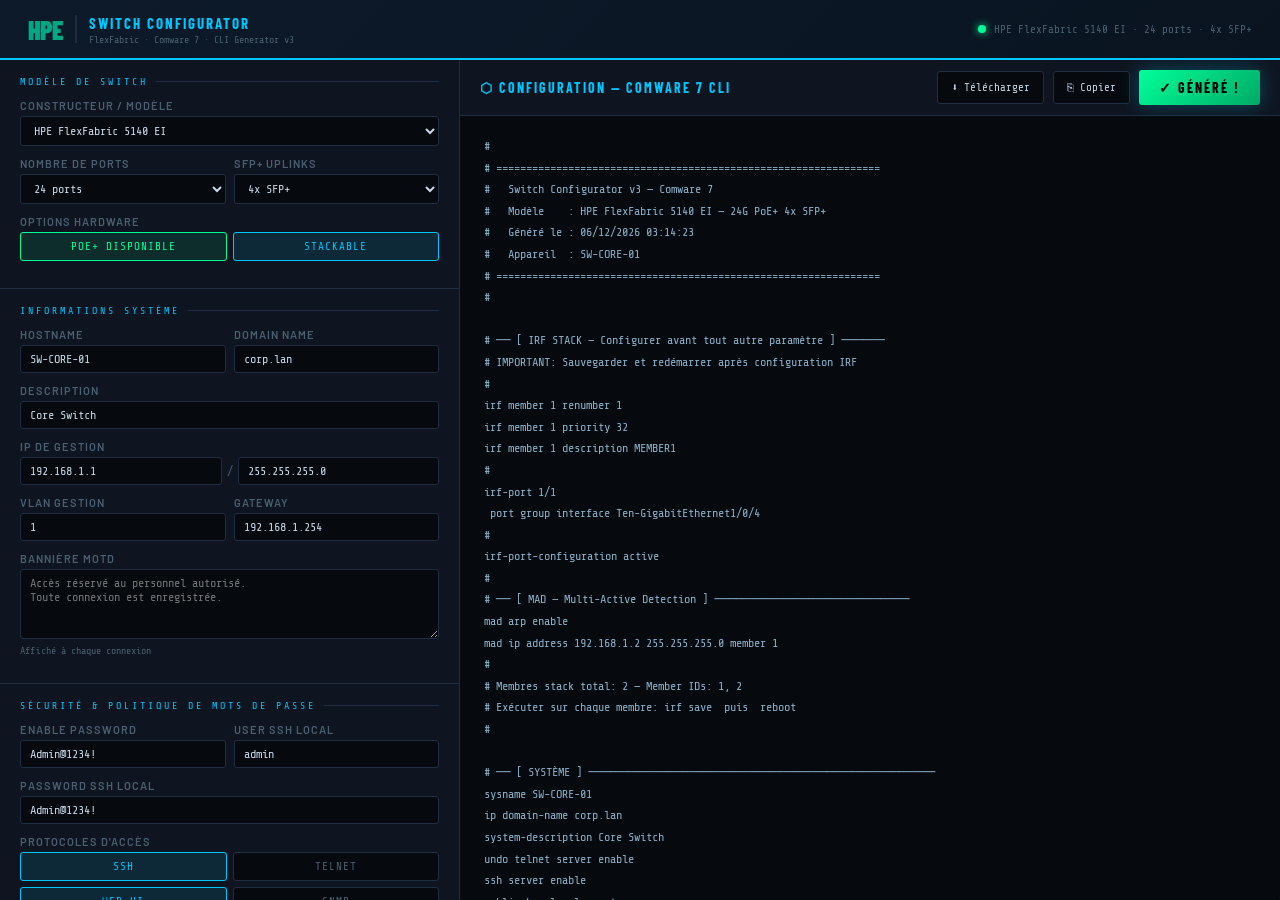
==== commit 6f4057d2: "Update index.html" ====
--- a/index.html
+++ b/index.html
@@ -131,6 +131,94 @@
 .add-rule-btn{width:100%;margin-top:7px;padding:5px;font-size:10px;background:var(--code-bg);border:1px solid var(--border);color:var(--muted);border-radius:3px;cursor:pointer;font-family:'Share Tech Mono',monospace;transition:all .2s;text-align:center;}
 .add-rule-btn:hover{border-color:var(--accent2);color:var(--accent2);}
 textarea.motd-area{font-family:'Share Tech Mono',monospace;font-size:12px;height:70px;resize:vertical;}
+
+/* Desktop: override — always show everything */
+@media(min-width:901px){
+  .panel-section{display:block !important;}
+  .right-panel{display:flex !important;}
+  .mob-nav,.fab-gen{display:none !important;}
+}
+
+/* ═══════════════════════════════════════════════
+   MOBILE NAV TABS
+═══════════════════════════════════════════════ */
+.mob-nav{display:none;background:var(--panel);border-bottom:1px solid var(--border);overflow-x:auto;scrollbar-width:none;-webkit-overflow-scrolling:touch;}
+.mob-nav::-webkit-scrollbar{display:none;}
+.mob-nav-inner{display:flex;min-width:max-content;}
+.mob-tab{padding:11px 16px;font-family:'Share Tech Mono',monospace;font-size:11px;color:var(--muted);border-bottom:2px solid transparent;cursor:pointer;white-space:nowrap;transition:all .2s;text-transform:uppercase;letter-spacing:1px;}
+.mob-tab:hover{color:var(--text);}
+.mob-tab.active{color:var(--accent);border-bottom-color:var(--accent);}
+
+/* ═══════════════════════════════════════════════
+   FAB GENERATE BUTTON (mobile)
+═══════════════════════════════════════════════ */
+.fab-gen{display:none;position:fixed;bottom:20px;right:20px;z-index:999;padding:14px 20px;background:linear-gradient(135deg,var(--accent) 0%,#007aaa 100%);border:none;color:#000;font-family:'Barlow Condensed',sans-serif;font-weight:700;font-size:15px;letter-spacing:2px;text-transform:uppercase;border-radius:40px;cursor:pointer;box-shadow:0 4px 20px rgba(0,200,255,.45);transition:all .2s;}
+.fab-gen:active{transform:scale(.95);}
+
+/* ═══════════════════════════════════════════════
+   TABLET — 900px to 1100px  (side-by-side but narrower)
+═══════════════════════════════════════════════ */
+@media(max-width:1100px){
+  .main{grid-template-columns:360px 1fr;}
+}
+
+/* ═══════════════════════════════════════════════
+   TABLET — ≤ 900px (stacked, tab navigation)
+═══════════════════════════════════════════════ */
+@media(max-width:900px){
+  .main{grid-template-columns:1fr;grid-template-rows:auto auto;min-height:auto;}
+  .left-panel{max-height:none;position:static;border-right:none;border-bottom:1px solid var(--border);}
+  .right-panel{min-height:60vh;}
+  .config-out{min-height:50vh;}
+  .mob-nav{display:block;}
+  /* Panel sections hidden by default on tablet/mobile, shown via tab */
+  .panel-section{display:none;}
+  .panel-section.tab-visible{display:block;}
+  /* Config panel always occupies right-panel, shown when tab=config */
+  .right-panel{display:none;}
+  .right-panel.tab-visible{display:flex;}
+  header .header-badge{display:none;}
+  .logo-sub{display:none;}
+  .fab-gen{display:block;}
+  /* config-toolbar compact */
+  .config-toolbar{flex-wrap:wrap;gap:7px;}
+  .config-title{font-size:12px;width:100%;order:-1;}
+  .btn-gen{display:none;}/* hidden — replaced by FAB */
+  .btn-copy,.btn-dl{flex:1;text-align:center;}
+}
+
+/* ═══════════════════════════════════════════════
+   MOBILE — ≤ 600px
+═══════════════════════════════════════════════ */
+@media(max-width:600px){
+  header{padding:0 14px;height:52px;}
+  .logo-brand{font-size:22px;}
+  .logo-title{font-size:13px;letter-spacing:1px;}
+  .panel-section{padding:14px 14px;}
+  .two-col{grid-template-columns:1fr;}
+  .three-col{grid-template-columns:1fr 1fr;}
+  /* Port visual adapts */
+  .port.sz24{width:15px;height:13px;font-size:5px;}
+  .port.sz48{width:11px;height:11px;font-size:0;}
+  /* Tables scroll horizontally */
+  .vlan-tbl,.prule-tbl,.oui-tbl{display:block;overflow-x:auto;white-space:nowrap;}
+  /* Buttons bigger touch targets */
+  .tgl{padding:10px 5px;font-size:10px;}
+  input[type="text"],input[type="number"],select,textarea{font-size:16px;padding:9px 10px;}/* prevent iOS zoom */
+  .psel{width:30px;height:26px;font-size:10px;}
+  .mob-tab{padding:10px 14px;font-size:10px;}
+  .fab-gen{bottom:16px;right:16px;padding:12px 18px;font-size:14px;}
+}
+
+/* ═══════════════════════════════════════════════
+   MOBILE — ≤ 380px (small phones)
+═══════════════════════════════════════════════ */
+@media(max-width:380px){
+  .logo-title{font-size:11px;}
+  .port.sz24{width:13px;height:12px;}
+  .port.sz48{width:10px;height:10px;}
+  .psel{width:26px;height:24px;}
+}
 </style>
 </head>
 <body>
@@ -150,11 +238,33 @@
   </div>
 </header>
 
+<!-- MOBILE TAB NAV -->
+<nav class="mob-nav" id="mobNav">
+  <div class="mob-nav-inner">
+    <div class="mob-tab active" data-tab="0" onclick="switchTab(0)">⚙ Modèle</div>
+    <div class="mob-tab" data-tab="1" onclick="switchTab(1)">🖥 Système</div>
+    <div class="mob-tab" data-tab="2" onclick="switchTab(2)">🔒 Sécurité</div>
+    <div class="mob-tab" data-tab="3" onclick="switchTab(3)">📡 RADIUS</div>
+    <div class="mob-tab" data-tab="4" onclick="switchTab(4)">🔗 Stack</div>
+    <div class="mob-tab" data-tab="5" onclick="switchTab(5)">🏷 VLANs</div>
+    <div class="mob-tab" data-tab="6" onclick="switchTab(6)">🔌 Ports</div>
+    <div class="mob-tab" data-tab="7" onclick="switchTab(7)">⚡ Hybrid</div>
+    <div class="mob-tab" data-tab="8" onclick="switchTab(8)">🎙 Voice</div>
+    <div class="mob-tab" data-tab="9" onclick="switchTab(9)">⚡ PoE</div>
+    <div class="mob-tab" data-tab="10" onclick="switchTab(10)">🌐 STP/Feats</div>
+    <div class="mob-tab" data-tab="11" onclick="switchTab(11)">🔼 Uplinks</div>
+    <div class="mob-tab" data-tab="config" onclick="switchTab('config')">📋 Config</div>
+  </div>
+</nav>
+
+<!-- FAB GENERATE BUTTON (mobile only) -->
+<button class="fab-gen" onclick="generateConfig();switchTab('config')">▶ Générer</button>
+
 <div class="main">
 <div class="left-panel">
 
 <!-- ═══ CHOIX DU SWITCH ═══ -->
-<div class="panel-section">
+<div class="panel-section tab-visible" data-tab="0">
   <div class="section-label">Modèle de switch</div>
   <div class="form-group">
     <label class="lbl">Constructeur / Modèle</label>
@@ -193,7 +303,7 @@
 </div>
 
 <!-- ═══ SYSTÈME ═══ -->
-<div class="panel-section">
+<div class="panel-section" data-tab="1">
   <div class="section-label">Informations système</div>
   <div class="two-col">
     <div class="form-group"><label class="lbl">Hostname</label><input type="text" id="hostname" value="SW-CORE-01"></div>
@@ -221,7 +331,7 @@
 </div>
 
 <!-- ═══ MOT DE PASSE / POLITIQUE ═══ -->
-<div class="panel-section">
+<div class="panel-section" data-tab="2">
   <div class="section-label">Sécurité & politique de mots de passe</div>
   <div class="two-col">
     <div class="form-group"><label class="lbl">Enable password</label><input type="text" id="enable_pass" value="Admin@1234!"></div>
@@ -256,7 +366,7 @@
 </div>
 
 <!-- ═══ RADIUS ═══ -->
-<div class="panel-section">
+<div class="panel-section" data-tab="3">
   <div class="section-label">RADIUS</div>
   <div class="form-group">
     <label class="lbl">RADIUS</label>
@@ -291,7 +401,7 @@
 </div>
 
 <!-- ═══ STACK / IRF ═══ -->
-<div class="panel-section" id="stack-section">
+<div class="panel-section" id="stack-section" data-tab="4">
   <div class="section-label">Stack <span id="stack-proto-label">(IRF)</span></div>
   <div class="form-group">
     <label class="lbl">Stack activé</label>
@@ -334,7 +444,7 @@
 </div>
 
 <!-- ═══ VLANs ═══ -->
-<div class="panel-section">
+<div class="panel-section" data-tab="5">
   <div class="section-label">VLANs</div>
   <table class="vlan-tbl">
     <thead><tr><th>ID</th><th>Nom</th><th>Type</th><th></th></tr></thead>
@@ -348,7 +458,7 @@
 </div>
 
 <!-- ═══ RÈGLES DE PORTS ═══ -->
-<div class="panel-section">
+<div class="panel-section" data-tab="6">
   <div class="section-label">Règles de ports</div>
   <!-- Switch visual -->
   <div class="sw-visual">
@@ -376,7 +486,7 @@
 </div>
 
 <!-- ═══ HYBRID ═══ -->
-<div class="panel-section">
+<div class="panel-section" data-tab="7">
   <div class="section-label">Ports VLAN Hybrid</div>
   <div class="form-group">
     <div class="toggle-group">
@@ -395,7 +505,7 @@
 </div>
 
 <!-- ═══ VOICE VLAN ═══ -->
-<div class="panel-section">
+<div class="panel-section" data-tab="8">
   <div class="section-label">Voice VLAN</div>
   <div class="form-group">
     <div class="toggle-group">
@@ -427,7 +537,7 @@
 </div>
 
 <!-- ═══ PoE ═══ -->
-<div class="panel-section" id="poe-section">
+<div class="panel-section" id="poe-section" data-tab="9">
   <div class="section-label">Power over Ethernet (PoE+)</div>
   <div class="hint" style="margin-bottom:9px;">Le PoE est configuré port par port dans les règles de ports ci-dessus. Paramètres globaux :</div>
   <div class="form-group">
@@ -441,7 +551,7 @@
 </div>
 
 <!-- ═══ STP ═══ -->
-<div class="panel-section">
+<div class="panel-section" data-tab="10">
   <div class="section-label">Spanning Tree</div>
   <div class="form-group">
     <div class="toggle-group">
@@ -461,7 +571,7 @@
 </div>
 
 <!-- ═══ FONCTIONNALITÉS ═══ -->
-<div class="panel-section">
+<div class="panel-section" data-tab="10">
   <div class="section-label">Fonctionnalités</div>
   <div class="cbx-group">
     <label class="cbx-item"><input type="checkbox" id="feat_lldp" checked><span class="cbx-box">✓</span><div><div class="cbx-txt">LLDP</div><div class="cbx-desc">Découverte topologie</div></div></label>
@@ -476,7 +586,7 @@
 </div>
 
 <!-- ═══ UPLINKS SFP+ ═══ -->
-<div class="panel-section">
+<div class="panel-section" data-tab="11">
   <div class="section-label">Uplinks SFP+</div>
   <div class="form-group">
     <label class="lbl">Ports SFP+ uplink actifs</label>
@@ -491,7 +601,7 @@
 </div><!-- END LEFT PANEL -->
 
 <!-- RIGHT PANEL -->
-<div class="right-panel">
+<div class="right-panel" id="right-panel" data-tab="config">
   <div class="config-toolbar">
     <span class="config-title" id="cli-title">⬡ Configuration — Comware 7 CLI</span>
     <button class="btn-dl" onclick="downloadConfig()">⬇ Télécharger</button>
@@ -846,6 +956,7 @@
     addHybridRule();
     syncHybridRules();
     updateVisual();
+    applyResponsiveState();
     setTimeout(generateConfig,200);
   },50);
 }
@@ -1368,6 +1479,66 @@
 }
 
 // ══════════════════════════════════════════════════════════
+// RESPONSIVE TAB NAVIGATION (mobile/tablet)
+// ══════════════════════════════════════════════════════════
+let currentTab = 0;
+
+function isMobileLayout(){
+  return window.innerWidth <= 900;
+}
+
+function switchTab(tabId){
+  if(!isMobileLayout()) return;
+  currentTab = tabId;
+
+  // Update tab highlight
+  document.querySelectorAll('.mob-tab').forEach(t => {
+    t.classList.toggle('active', t.dataset.tab == tabId);
+  });
+
+  // Handle config tab — show right-panel, hide left-panel sections
+  if(tabId === 'config'){
+    document.querySelectorAll('.panel-section').forEach(s => s.classList.remove('tab-visible'));
+    const rp = document.getElementById('right-panel');
+    if(rp) rp.classList.add('tab-visible');
+    // Scroll to top of right panel
+    rp && rp.scrollIntoView({behavior:'smooth', block:'start'});
+  } else {
+    // Hide right panel, show only matching panel-section
+    const rp = document.getElementById('right-panel');
+    if(rp) rp.classList.remove('tab-visible');
+    document.querySelectorAll('.panel-section').forEach(s => {
+      s.classList.toggle('tab-visible', s.dataset.tab == tabId);
+    });
+  }
+  // Scroll nav tab into view
+  const activeNavTab = document.querySelector(`.mob-tab[data-tab="${tabId}"]`);
+  if(activeNavTab) activeNavTab.scrollIntoView({behavior:'smooth', block:'nearest', inline:'center'});
+}
+
+function applyResponsiveState(){
+  if(isMobileLayout()){
+    // On mobile: apply current tab state
+    switchTab(currentTab);
+  } else {
+    // On desktop: show everything, reset all panel-sections
+    document.querySelectorAll('.panel-section').forEach(s => {
+      s.style.display = '';
+      s.classList.remove('tab-visible');
+    });
+    const rp = document.getElementById('right-panel');
+    if(rp){ rp.classList.add('tab-visible'); rp.style.display = ''; }
+  }
+}
+
+// Listen for resize to toggle between desktop/mobile layout
+let resizeTimer;
+window.addEventListener('resize', ()=>{
+  clearTimeout(resizeTimer);
+  resizeTimer = setTimeout(applyResponsiveState, 120);
+});
+
+// ══════════════════════════════════════════════════════════
 init();
 </script>
 </body>
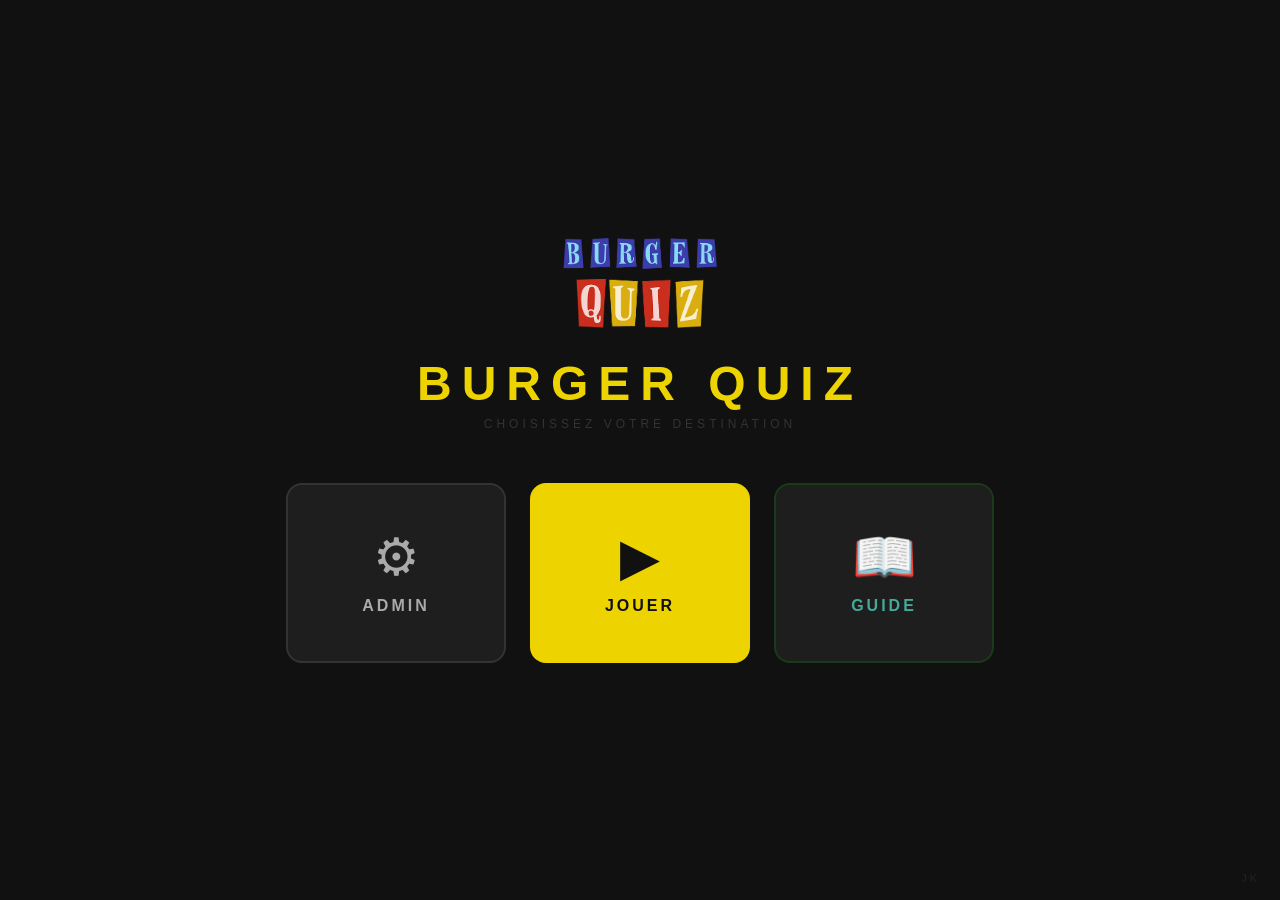
==== commit 6889d2db: "Add files via upload" ====
--- a/index.html
+++ b/index.html
@@ -1,1545 +1,268 @@
 <!DOCTYPE html>
 <html lang="fr">
 <head>
-<meta charset="UTF-8">
-<meta name="viewport" content="width=device-width, initial-scale=1.0">
-<title>Network Switch Configurator v3</title>
-<link href="https://fonts.googleapis.com/css2?family=Share+Tech+Mono&family=Barlow:wght@300;400;600;700&family=Barlow+Condensed:wght@700;900&display=swap" rel="stylesheet">
-<style>
-:root{--bg:#0a0e14;--panel:#0f1520;--border:#1e2d42;--accent:#00c8ff;--accent2:#00ff99;--warn:#ffb300;--danger:#ff4444;--text:#c8d8e8;--muted:#4a6070;--code-bg:#060a0f;--hpe-green:#01a982;--purple:#b47eff;--cisco:#1ba0d7;}
-*{box-sizing:border-box;margin:0;padding:0;}
-body{background:var(--bg);color:var(--text);font-family:'Barlow',sans-serif;min-height:100vh;overflow-x:hidden;}
-body::before{content:'';position:fixed;inset:0;background-image:linear-gradient(rgba(0,200,255,.03)1px,transparent 1px),linear-gradient(90deg,rgba(0,200,255,.03)1px,transparent 1px);background-size:40px 40px;pointer-events:none;z-index:0;}
-.wrapper{position:relative;z-index:1;}
-header{background:linear-gradient(135deg,#0d1a2a 0%,#091420 100%);border-bottom:2px solid var(--accent);padding:0 28px;display:flex;align-items:center;justify-content:space-between;height:60px;box-shadow:0 0 30px rgba(0,200,255,.15);}
-.logo{display:flex;align-items:center;gap:12px;}
-.logo-brand{font-family:'Barlow Condensed',sans-serif;font-weight:900;font-size:26px;letter-spacing:-1px;}
-.logo-brand.hpe{color:var(--hpe-green);}
-.logo-brand.cisco{color:var(--cisco);}
-.logo-div{width:2px;height:28px;background:var(--border);}
-.logo-title{font-family:'Barlow Condensed',sans-serif;font-weight:700;font-size:15px;color:var(--accent);letter-spacing:2px;text-transform:uppercase;}
-.logo-sub{font-family:'Share Tech Mono',monospace;font-size:10px;color:var(--muted);margin-top:2px;}
-.header-badge{display:flex;align-items:center;gap:8px;font-family:'Share Tech Mono',monospace;font-size:11px;color:var(--muted);}
-.status-dot{width:8px;height:8px;border-radius:50%;background:var(--accent2);box-shadow:0 0 8px var(--accent2);animation:pulse 2s infinite;}
-@keyframes pulse{0%,100%{opacity:1}50%{opacity:.4}}
-.main{display:grid;grid-template-columns:460px 1fr;gap:0;min-height:calc(100vh - 60px);}
-.left-panel{background:var(--panel);border-right:1px solid var(--border);overflow-y:auto;max-height:calc(100vh - 60px);position:sticky;top:0;}
-.panel-section{border-bottom:1px solid var(--border);padding:16px 20px;}
-.section-label{font-family:'Share Tech Mono',monospace;font-size:10px;color:var(--accent);letter-spacing:3px;text-transform:uppercase;margin-bottom:12px;display:flex;align-items:center;gap:8px;}
-.section-label::after{content:'';flex:1;height:1px;background:var(--border);}
-.form-group{margin-bottom:11px;}
-label.lbl{display:block;font-size:11px;font-weight:600;color:var(--muted);text-transform:uppercase;letter-spacing:1px;margin-bottom:4px;}
-input[type="text"],input[type="number"],select,textarea{width:100%;background:var(--code-bg);border:1px solid var(--border);color:var(--text);font-family:'Share Tech Mono',monospace;font-size:12px;padding:6px 9px;border-radius:3px;outline:none;transition:border-color .2s;}
-input:focus,select:focus,textarea:focus{border-color:var(--accent);box-shadow:0 0 0 2px rgba(0,200,255,.1);}
-select option{background:#0f1520;}
-.toggle-group{display:grid;grid-template-columns:1fr 1fr;gap:6px;}
-.tgl{padding:7px 5px;background:var(--code-bg);border:1px solid var(--border);color:var(--muted);font-family:'Share Tech Mono',monospace;font-size:11px;border-radius:3px;cursor:pointer;text-align:center;transition:all .2s;text-transform:uppercase;letter-spacing:1px;}
-.tgl:hover{border-color:var(--accent);color:var(--accent);}
-.tgl.on{background:rgba(0,200,255,.1);border-color:var(--accent);color:var(--accent);}
-.tgl.on-green{background:rgba(0,255,153,.1);border-color:var(--accent2);color:var(--accent2);}
-.tgl.on-purple{background:rgba(180,126,255,.1);border-color:var(--purple);color:var(--purple);}
-.tgl.on-warn{background:rgba(255,179,0,.1);border-color:var(--warn);color:var(--warn);}
-.cbx-group{display:flex;flex-direction:column;gap:6px;}
-.cbx-item{display:flex;align-items:center;gap:8px;cursor:pointer;padding:5px 6px;border:1px solid transparent;border-radius:3px;transition:all .2s;}
-.cbx-item:hover{border-color:var(--border);background:rgba(255,255,255,.02);}
-.cbx-item input{display:none;}
-.cbx-box{width:13px;height:13px;border:1px solid var(--muted);border-radius:2px;background:var(--code-bg);display:flex;align-items:center;justify-content:center;font-size:9px;color:var(--accent2);transition:all .2s;flex-shrink:0;}
-.cbx-item input:checked+.cbx-box{border-color:var(--accent2);background:rgba(0,255,153,.15);}
-.cbx-txt{font-size:12px;font-weight:600;}
-.cbx-desc{font-size:10px;color:var(--muted);margin-top:1px;}
-.hint{font-size:10px;color:var(--muted);margin-top:3px;font-family:'Share Tech Mono',monospace;}
-.two-col{display:grid;grid-template-columns:1fr 1fr;gap:8px;}
-.three-col{display:grid;grid-template-columns:1fr 1fr 1fr;gap:6px;}
-.sub-section{background:rgba(0,200,255,.02);border:1px solid rgba(30,45,66,.9);border-radius:4px;padding:10px 11px;margin-top:8px;}
-.sub-title{font-family:'Share Tech Mono',monospace;font-size:9px;color:var(--muted);letter-spacing:2px;text-transform:uppercase;margin-bottom:9px;}
-.btn-sm{padding:4px 8px;font-size:10px;background:var(--code-bg);border:1px solid var(--border);color:var(--muted);border-radius:2px;cursor:pointer;font-family:'Share Tech Mono',monospace;transition:all .2s;}
-.btn-sm:hover{border-color:var(--accent2);color:var(--accent2);}
-.btn-del{color:var(--danger);border-color:transparent;}
-.btn-del:hover{border-color:var(--danger);color:var(--danger);}
-/* SWITCH VISUAL */
-.sw-visual{background:var(--code-bg);border:1px solid var(--border);border-radius:6px;padding:12px;}
-.sw-body{background:linear-gradient(180deg,#1a2030 0%,#141a25 100%);border:1px solid #2a3545;border-radius:4px;padding:10px 8px;}
-.sw-model{font-family:'Share Tech Mono',monospace;font-size:9px;color:var(--muted);margin-bottom:7px;text-align:center;}
-.ports-row{display:flex;gap:2px;flex-wrap:wrap;justify-content:center;margin-bottom:5px;}
-.port{border-radius:2px;border:1px solid #2a3545;background:#0d1520;cursor:pointer;transition:all .15s;display:flex;align-items:center;justify-content:center;color:var(--muted);}
-.port.sz24{width:17px;height:14px;font-size:6px;}
-.port.sz48{width:13px;height:12px;font-size:5px;}
-.port.st-access{border-color:var(--accent2);background:rgba(0,255,153,.1);}
-.port.st-trunk{border-color:var(--accent);background:rgba(0,200,255,.08);}
-.port.st-hybrid{border-color:var(--purple);background:rgba(180,126,255,.1);}
-.port.st-voice{outline:1px solid var(--warn);outline-offset:1px;}
-.port.st-poe{box-shadow:0 0 4px rgba(255,179,0,.4);}
-.port.st-irf{border-color:var(--hpe-green);background:rgba(1,169,130,.12);}
-.port:hover{transform:scale(1.25);z-index:10;}
-.sfp-row{display:flex;gap:4px;margin-top:5px;justify-content:center;}
-.sfp-port{width:26px;height:15px;background:#0a0f18;border:1px solid #1e2d42;border-radius:2px;display:flex;align-items:center;justify-content:center;font-size:7px;color:var(--muted);font-family:'Share Tech Mono',monospace;}
-.sfp-port.active{border-color:var(--accent);background:rgba(0,200,255,.1);color:var(--accent);}
-.sfp-port.irf{border-color:var(--hpe-green);background:rgba(1,169,130,.12);color:var(--hpe-green);}
-/* VLAN TABLE */
-.vlan-tbl{width:100%;border-collapse:collapse;font-family:'Share Tech Mono',monospace;font-size:11px;}
-.vlan-tbl th{text-align:left;padding:4px 5px;color:var(--muted);border-bottom:1px solid var(--border);font-size:9px;text-transform:uppercase;letter-spacing:1px;}
-.vlan-tbl td{padding:3px 3px;}
-.vlan-tbl tr{border-bottom:1px solid rgba(30,45,66,.5);}
-/* PORT RULES TABLE */
-.prule-tbl{width:100%;border-collapse:collapse;font-family:'Share Tech Mono',monospace;font-size:11px;margin-top:6px;}
-.prule-tbl th{text-align:left;padding:4px 5px;color:var(--muted);border-bottom:1px solid var(--border);font-size:9px;text-transform:uppercase;letter-spacing:1px;}
-.prule-tbl td{padding:3px 3px;}
-.prule-tbl tr.rule-row{border-bottom:1px solid rgba(30,45,66,.4);}
-.prule-tbl select,.prule-tbl input{padding:3px 5px;font-size:11px;}
-/* OUI TABLE */
-.oui-tbl{width:100%;border-collapse:collapse;font-family:'Share Tech Mono',monospace;font-size:11px;margin-top:6px;}
-.oui-tbl th{text-align:left;padding:4px 5px;color:var(--muted);border-bottom:1px solid var(--border);font-size:9px;text-transform:uppercase;}
-.oui-tbl td{padding:3px 3px;}
-.oui-tbl tr{border-bottom:1px solid rgba(30,45,66,.4);}
-/* RIGHT PANEL */
-.right-panel{display:flex;flex-direction:column;overflow:hidden;}
-.config-toolbar{background:var(--panel);border-bottom:1px solid var(--border);padding:10px 20px;display:flex;align-items:center;gap:9px;}
-.config-title{font-family:'Barlow Condensed',sans-serif;font-weight:700;font-size:14px;color:var(--accent);letter-spacing:2px;text-transform:uppercase;flex:1;}
-.btn-gen{padding:9px 20px;background:linear-gradient(135deg,var(--accent) 0%,#007aaa 100%);border:none;color:#000;font-family:'Barlow Condensed',sans-serif;font-weight:700;font-size:14px;letter-spacing:2px;text-transform:uppercase;border-radius:3px;cursor:pointer;transition:all .2s;box-shadow:0 0 20px rgba(0,200,255,.3);}
-.btn-gen:hover{box-shadow:0 0 30px rgba(0,200,255,.5);transform:translateY(-1px);}
-.btn-copy,.btn-dl{padding:9px 13px;background:var(--code-bg);border:1px solid var(--border);color:var(--text);font-family:'Share Tech Mono',monospace;font-size:11px;border-radius:3px;cursor:pointer;transition:all .2s;}
-.btn-copy:hover,.btn-copy.copied{border-color:var(--accent2);color:var(--accent2);}
-.btn-dl:hover{border-color:var(--hpe-green);color:var(--hpe-green);}
-.config-out{flex:1;background:var(--code-bg);font-family:'Share Tech Mono',monospace;font-size:12px;line-height:1.8;padding:20px 24px;overflow-y:auto;white-space:pre;color:#8ab0c8;border:none;outline:none;resize:none;tab-size:4;}
-.empty-state{display:flex;flex-direction:column;align-items:center;justify-content:center;flex:1;gap:14px;opacity:.3;padding:40px;text-align:center;}
-.empty-icon{font-size:46px;filter:grayscale(1);}
-.empty-text{font-family:'Share Tech Mono',monospace;font-size:12px;color:var(--muted);line-height:2;}
-::-webkit-scrollbar{width:5px;}
-::-webkit-scrollbar-track{background:var(--bg);}
-::-webkit-scrollbar-thumb{background:var(--border);border-radius:3px;}
-::-webkit-scrollbar-thumb:hover{background:var(--muted);}
-@keyframes fadeIn{from{opacity:0;transform:translateY(8px)}to{opacity:1;transform:none}}
-.config-out{animation:fadeIn .3s ease;}
-.slider-wrap{display:flex;align-items:center;gap:9px;}
-input[type="range"]{flex:1;accent-color:var(--accent);background:transparent;height:4px;cursor:pointer;}
-.slider-val{font-family:'Share Tech Mono',monospace;font-size:13px;color:var(--accent);min-width:44px;text-align:right;}
-.info-badges{display:flex;gap:5px;margin-top:8px;flex-wrap:wrap;}
-.badge{display:inline-flex;align-items:center;gap:3px;padding:2px 7px;border-radius:20px;font-family:'Share Tech Mono',monospace;font-size:10px;}
-.badge-g{background:rgba(0,255,153,.08);border:1px solid rgba(0,255,153,.2);color:var(--accent2);}
-.badge-b{background:rgba(0,200,255,.08);border:1px solid rgba(0,200,255,.2);color:var(--accent);}
-.badge-p{background:rgba(180,126,255,.08);border:1px solid rgba(180,126,255,.2);color:var(--purple);}
-.badge-w{background:rgba(255,179,0,.08);border:1px solid rgba(255,179,0,.2);color:var(--warn);}
-.badge-h{background:rgba(1,169,130,.08);border:1px solid rgba(1,169,130,.2);color:var(--hpe-green);}
-.port-sel-grid{display:flex;gap:2px;flex-wrap:wrap;margin-top:5px;}
-.psel{width:26px;height:22px;border-radius:2px;border:1px solid var(--border);background:var(--code-bg);cursor:pointer;display:flex;align-items:center;justify-content:center;font-size:9px;color:var(--muted);font-family:'Share Tech Mono',monospace;transition:all .15s;}
-.psel:hover{border-color:var(--accent);color:var(--accent);}
-.psel.sel{border-color:var(--accent2);background:rgba(0,255,153,.12);color:var(--accent2);}
-.psel.sfpsel{width:34px;border-color:var(--border);}
-.psel.sfpsel.sel{border-color:var(--accent);background:rgba(0,200,255,.1);color:var(--accent);}
-.irf-psel.sel{border-color:var(--hpe-green)!important;background:rgba(1,169,130,.12)!important;color:var(--hpe-green)!important;}
-.port-rules-wrap{margin-top:8px;}
-.add-rule-btn{width:100%;margin-top:7px;padding:5px;font-size:10px;background:var(--code-bg);border:1px solid var(--border);color:var(--muted);border-radius:3px;cursor:pointer;font-family:'Share Tech Mono',monospace;transition:all .2s;text-align:center;}
-.add-rule-btn:hover{border-color:var(--accent2);color:var(--accent2);}
-textarea.motd-area{font-family:'Share Tech Mono',monospace;font-size:12px;height:70px;resize:vertical;}
-
-/* Desktop: override — always show everything */
-@media(min-width:901px){
-  .panel-section{display:block !important;}
-  .right-panel{display:flex !important;}
-  .mob-nav,.fab-gen{display:none !important;}
-}
-
-/* ═══════════════════════════════════════════════
-   MOBILE NAV TABS
-═══════════════════════════════════════════════ */
-.mob-nav{display:none;background:var(--panel);border-bottom:1px solid var(--border);overflow-x:auto;scrollbar-width:none;-webkit-overflow-scrolling:touch;}
-.mob-nav::-webkit-scrollbar{display:none;}
-.mob-nav-inner{display:flex;min-width:max-content;}
-.mob-tab{padding:11px 16px;font-family:'Share Tech Mono',monospace;font-size:11px;color:var(--muted);border-bottom:2px solid transparent;cursor:pointer;white-space:nowrap;transition:all .2s;text-transform:uppercase;letter-spacing:1px;}
-.mob-tab:hover{color:var(--text);}
-.mob-tab.active{color:var(--accent);border-bottom-color:var(--accent);}
-
-/* ═══════════════════════════════════════════════
-   FAB GENERATE BUTTON (mobile)
-═══════════════════════════════════════════════ */
-.fab-gen{display:none;position:fixed;bottom:20px;right:20px;z-index:999;padding:14px 20px;background:linear-gradient(135deg,var(--accent) 0%,#007aaa 100%);border:none;color:#000;font-family:'Barlow Condensed',sans-serif;font-weight:700;font-size:15px;letter-spacing:2px;text-transform:uppercase;border-radius:40px;cursor:pointer;box-shadow:0 4px 20px rgba(0,200,255,.45);transition:all .2s;}
-.fab-gen:active{transform:scale(.95);}
-
-/* ═══════════════════════════════════════════════
-   TABLET — 900px to 1100px  (side-by-side but narrower)
-═══════════════════════════════════════════════ */
-@media(max-width:1100px){
-  .main{grid-template-columns:360px 1fr;}
-}
-
-/* ═══════════════════════════════════════════════
-   TABLET — ≤ 900px (stacked, tab navigation)
-═══════════════════════════════════════════════ */
-@media(max-width:900px){
-  .main{grid-template-columns:1fr;grid-template-rows:auto auto;min-height:auto;}
-  .left-panel{max-height:none;position:static;border-right:none;border-bottom:1px solid var(--border);}
-  .right-panel{min-height:60vh;}
-  .config-out{min-height:50vh;}
-  .mob-nav{display:block;}
-  /* Panel sections hidden by default on tablet/mobile, shown via tab */
-  .panel-section{display:none;}
-  .panel-section.tab-visible{display:block;}
-  /* Config panel always occupies right-panel, shown when tab=config */
-  .right-panel{display:none;}
-  .right-panel.tab-visible{display:flex;}
-  header .header-badge{display:none;}
-  .logo-sub{display:none;}
-  .fab-gen{display:block;}
-  /* config-toolbar compact */
-  .config-toolbar{flex-wrap:wrap;gap:7px;}
-  .config-title{font-size:12px;width:100%;order:-1;}
-  .btn-gen{display:none;}/* hidden — replaced by FAB */
-  .btn-copy,.btn-dl{flex:1;text-align:center;}
-}
-
-/* ═══════════════════════════════════════════════
-   MOBILE — ≤ 600px
-═══════════════════════════════════════════════ */
-@media(max-width:600px){
-  header{padding:0 14px;height:52px;}
-  .logo-brand{font-size:22px;}
-  .logo-title{font-size:13px;letter-spacing:1px;}
-  .panel-section{padding:14px 14px;}
-  .two-col{grid-template-columns:1fr;}
-  .three-col{grid-template-columns:1fr 1fr;}
-  /* Port visual adapts */
-  .port.sz24{width:15px;height:13px;font-size:5px;}
-  .port.sz48{width:11px;height:11px;font-size:0;}
-  /* Tables scroll horizontally */
-  .vlan-tbl,.prule-tbl,.oui-tbl{display:block;overflow-x:auto;white-space:nowrap;}
-  /* Buttons bigger touch targets */
-  .tgl{padding:10px 5px;font-size:10px;}
-  input[type="text"],input[type="number"],select,textarea{font-size:16px;padding:9px 10px;}/* prevent iOS zoom */
-  .psel{width:30px;height:26px;font-size:10px;}
-  .mob-tab{padding:10px 14px;font-size:10px;}
-  .fab-gen{bottom:16px;right:16px;padding:12px 18px;font-size:14px;}
-}
-
-/* ═══════════════════════════════════════════════
-   MOBILE — ≤ 380px (small phones)
-═══════════════════════════════════════════════ */
-@media(max-width:380px){
-  .logo-title{font-size:11px;}
-  .port.sz24{width:13px;height:12px;}
-  .port.sz48{width:10px;height:10px;}
-  .psel{width:26px;height:24px;}
-}
-</style>
+  <meta charset="UTF-8">
+  <meta name="viewport" content="width=device-width, initial-scale=1.0">
+  <title>Burger Quiz</title>
+  <style>
+    * { box-sizing: border-box; margin: 0; padding: 0; }
+    body {
+      background: #111;
+      color: #eee;
+      font-family: Arial, sans-serif;
+      min-height: 100vh;
+      display: flex;
+      flex-direction: column;
+      align-items: center;
+      justify-content: center;
+      overflow: hidden;
+    }
+
+    .logo { height: 90px; margin-bottom: 28px; }
+    .title {
+      font-size: 48px;
+      letter-spacing: 10px;
+      color: #EDD400;
+      font-weight: bold;
+      text-align: center;
+    }
+    .subtitle {
+      color: #333;
+      font-size: 12px;
+      letter-spacing: 4px;
+      margin-top: 6px;
+      margin-bottom: 52px;
+      text-transform: uppercase;
+    }
+
+    .menu { display: flex; gap: 24px; }
+
+    .big-btn {
+      display: flex;
+      flex-direction: column;
+      align-items: center;
+      justify-content: center;
+      gap: 14px;
+      width: 220px;
+      height: 180px;
+      border-radius: 16px;
+      border: none;
+      cursor: pointer;
+      font-family: inherit;
+      text-decoration: none;
+      transition: transform .15s, opacity .15s;
+    }
+    .big-btn:hover { transform: scale(1.04); opacity: .92; }
+    .big-btn:active { transform: scale(.98); }
+
+    .btn-icon { font-size: 52px; line-height: 1; }
+    .btn-label { font-size: 16px; font-weight: bold; letter-spacing: 3px; text-transform: uppercase; }
+
+    .admin-btn  { background: #1e1e1e; border: 2px solid #333; color: #aaa; }
+    .admin-btn:hover { border-color: #555; color: #eee; }
+    .quiz-btn   { background: #EDD400; color: #111; }
+    .guide-btn  { background: #1e1e1e; border: 2px solid #1a3a1a; color: #4a9; }
+    .guide-btn:hover { border-color: #4a9; color: #5cb; }
+
+    .credit-footer {
+      position: fixed;
+      bottom: 16px;
+      right: 20px;
+      font-family: Arial, sans-serif;
+      font-size: 11px;
+      color: #222;
+      letter-spacing: 3px;
+      text-transform: uppercase;
+    }
+
+    /* Overlay choix de liste */
+    #list-overlay {
+      display: none;
+      position: fixed;
+      inset: 0;
+      background: rgba(0,0,0,.88);
+      z-index: 10;
+      align-items: center;
+      justify-content: center;
+      padding: 20px;
+    }
+    .list-box {
+      background: #1a1a1a;
+      border: 1px solid #333;
+      border-radius: 16px;
+      padding: 32px;
+      width: 100%;
+      max-width: 480px;
+      max-height: 80vh;
+      overflow-y: auto;
+    }
+    .list-box h2 {
+      color: #EDD400;
+      font-size: 20px;
+      letter-spacing: 3px;
+      margin-bottom: 6px;
+    }
+    .list-box p { color: #555; font-size: 13px; margin-bottom: 24px; }
+
+    .list-item {
+      display: block;
+      width: 100%;
+      padding: 16px 20px;
+      margin-bottom: 10px;
+      background: #222;
+      border: 2px solid #333;
+      border-radius: 10px;
+      color: #eee;
+      font-size: 16px;
+      font-family: inherit;
+      text-align: left;
+      cursor: pointer;
+      transition: border-color .15s, background .15s;
+    }
+    .list-item:hover { border-color: #EDD400; background: #2a2a00; color: #EDD400; }
+
+    .close-overlay {
+      display: block;
+      width: 100%;
+      margin-top: 12px;
+      padding: 10px;
+      background: none;
+      border: 1px solid #333;
+      border-radius: 8px;
+      color: #555;
+      font-size: 13px;
+      cursor: pointer;
+      font-family: inherit;
+      transition: color .15s, border-color .15s;
+    }
+    .close-overlay:hover { color: #aaa; border-color: #555; }
+
+    /* Scrollbar */
+    ::-webkit-scrollbar { width: 5px; }
+    ::-webkit-scrollbar-track { background: #111; }
+    ::-webkit-scrollbar-thumb { background: #333; border-radius: 3px; }
+
+    /* ── Overlay mobile ── */
+    #mobile-wall {
+      display: none;
+      position: fixed;
+      inset: 0;
+      background: #000;
+      z-index: 9999;
+      flex-direction: column;
+      align-items: center;
+      justify-content: center;
+      text-align: center;
+      padding: 32px;
+    }
+    #mobile-wall .mw-icon  { font-size: 64px; margin-bottom: 20px; }
+    #mobile-wall .mw-title { font-size: 26px; font-weight: bold; color: #EDD400; letter-spacing: 3px; margin-bottom: 12px; }
+    #mobile-wall .mw-sub   { font-size: 15px; color: #888; line-height: 1.7; }
+    @media (max-width: 900px) {
+      #mobile-wall { display: flex; }
+    }
+  </style>
 </head>
 <body>
-<div class="wrapper">
-<header>
-  <div class="logo">
-    <span class="logo-brand hpe" id="hdr-brand">HPE</span>
-    <div class="logo-div"></div>
-    <div>
-      <div class="logo-title">Switch Configurator</div>
-      <div class="logo-sub" id="hdr-sub">FlexFabric · Comware 7 · CLI Generator v3</div>
+
+  <!-- Overlay mobile -->
+  <div id="mobile-wall">
+    <div class="mw-icon">💻</div>
+    <div class="mw-title">ORDINATEUR UNIQUEMENT</div>
+    <div class="mw-sub">
+      Burger Quiz est conçu pour être animé<br>
+      sur un <strong style="color:#eee">ordinateur</strong> ou une <strong style="color:#eee">télévision</strong>.<br><br>
+      Connectez-vous depuis un écran plus grand.
     </div>
   </div>
-  <div class="header-badge">
-    <div class="status-dot"></div>
-    <span id="hdr-badge">HPE 5140 · 24G PoE+ · 4x SFP+</span>
+
+  <img src="img/logo.png" class="logo" onerror="this.style.display='none'">
+  <div class="title">BURGER QUIZ</div>
+  <div class="subtitle">Choisissez votre destination</div>
+
+  <div class="menu">
+    <a href="admin.html" class="big-btn admin-btn">
+      <span class="btn-icon">⚙</span>
+      <span class="btn-label">Admin</span>
+    </a>
+    <button class="big-btn quiz-btn" onclick="chooseList()">
+      <span class="btn-icon">▶</span>
+      <span class="btn-label">Jouer</span>
+    </button>
+    <a href="guide.html" target="_blank" class="big-btn guide-btn">
+      <span class="btn-icon">📖</span>
+      <span class="btn-label">Guide</span>
+    </a>
   </div>
-</header>
-
-<!-- MOBILE TAB NAV -->
-<nav class="mob-nav" id="mobNav">
-  <div class="mob-nav-inner">
-    <div class="mob-tab active" data-tab="0" onclick="switchTab(0)">⚙ Modèle</div>
-    <div class="mob-tab" data-tab="1" onclick="switchTab(1)">🖥 Système</div>
-    <div class="mob-tab" data-tab="2" onclick="switchTab(2)">🔒 Sécurité</div>
-    <div class="mob-tab" data-tab="3" onclick="switchTab(3)">📡 RADIUS</div>
-    <div class="mob-tab" data-tab="4" onclick="switchTab(4)">🔗 Stack</div>
-    <div class="mob-tab" data-tab="5" onclick="switchTab(5)">🏷 VLANs</div>
-    <div class="mob-tab" data-tab="6" onclick="switchTab(6)">🔌 Ports</div>
-    <div class="mob-tab" data-tab="7" onclick="switchTab(7)">⚡ Hybrid</div>
-    <div class="mob-tab" data-tab="8" onclick="switchTab(8)">🎙 Voice</div>
-    <div class="mob-tab" data-tab="9" onclick="switchTab(9)">⚡ PoE</div>
-    <div class="mob-tab" data-tab="10" onclick="switchTab(10)">🌐 STP/Feats</div>
-    <div class="mob-tab" data-tab="11" onclick="switchTab(11)">🔼 Uplinks</div>
-    <div class="mob-tab" data-tab="config" onclick="switchTab('config')">📋 Config</div>
-  </div>
-</nav>
-
-<!-- FAB GENERATE BUTTON (mobile only) -->
-<button class="fab-gen" onclick="generateConfig();switchTab('config')">▶ Générer</button>
-
-<div class="main">
-<div class="left-panel">
-
-<!-- ═══ CHOIX DU SWITCH ═══ -->
-<div class="panel-section tab-visible" data-tab="0">
-  <div class="section-label">Modèle de switch</div>
-  <div class="form-group">
-    <label class="lbl">Constructeur / Modèle</label>
-    <select id="sw_model" onchange="onModelChange()">
-      <option value="hpe5140">HPE FlexFabric 5140 EI</option>
-      <option value="hpe3600">HPE V1910 / 3600 SI/EI</option>
-      <option value="cisco9200">Cisco Catalyst 9200</option>
-      <option value="cisco9300">Cisco Catalyst 9300</option>
-    </select>
-  </div>
-  <div class="two-col">
-    <div class="form-group">
-      <label class="lbl">Nombre de ports</label>
-      <select id="sw_ports" onchange="onPortsChange()">
-        <option value="24">24 ports</option>
-        <option value="48">48 ports</option>
-      </select>
-    </div>
-    <div class="form-group">
-      <label class="lbl">SFP+ uplinks</label>
-      <select id="sw_sfp" onchange="onPortsChange()">
-        <option value="0">Aucun</option>
-        <option value="4" selected>4x SFP+</option>
-        <option value="2">2x SFP+</option>
-        <option value="8">8x SFP+</option>
-      </select>
+
+  <div class="credit-footer">JK</div>
+
+  <!-- Overlay sélection de liste -->
+  <div id="list-overlay">
+    <div class="list-box">
+      <h2>🍔 BURGER QUIZ</h2>
+      <p>Choisissez la liste de questions a jouer</p>
+      <div id="lists-content"></div>
+      <button class="close-overlay" onclick="document.getElementById('list-overlay').style.display='none'">Annuler</button>
     </div>
   </div>
-  <div class="form-group">
-    <label class="lbl">Options hardware</label>
-    <div class="toggle-group">
-      <div class="tgl on-green" id="hw_poe_avail" onclick="toggleHw(this,'poe')">PoE+ disponible</div>
-      <div class="tgl on" id="hw_stack_avail" onclick="toggleHw(this,'stack')">Stackable</div>
-    </div>
-  </div>
-</div>
-
-<!-- ═══ SYSTÈME ═══ -->
-<div class="panel-section" data-tab="1">
-  <div class="section-label">Informations système</div>
-  <div class="two-col">
-    <div class="form-group"><label class="lbl">Hostname</label><input type="text" id="hostname" value="SW-CORE-01"></div>
-    <div class="form-group"><label class="lbl">Domain name</label><input type="text" id="domain_name" value="corp.lan"></div>
-  </div>
-  <div class="form-group"><label class="lbl">Description</label><input type="text" id="sys_desc" value="Core Switch"></div>
-  <div class="form-group">
-    <label class="lbl">IP de gestion</label>
-    <div style="display:grid;grid-template-columns:1fr auto 1fr;gap:5px;align-items:center;">
-      <input type="text" id="mgmt_ip" value="192.168.1.1">
-      <span style="font-family:'Share Tech Mono',monospace;color:var(--muted);font-size:12px;">/</span>
-      <input type="text" id="mgmt_mask" value="255.255.255.0">
-    </div>
-  </div>
-  <div class="two-col">
-    <div class="form-group"><label class="lbl">VLAN gestion</label><input type="number" id="mgmt_vlan" value="1" min="1" max="4094"></div>
-    <div class="form-group"><label class="lbl">Gateway</label><input type="text" id="gateway" value="192.168.1.254"></div>
-  </div>
-  <!-- MOTD BANNER -->
-  <div class="form-group">
-    <label class="lbl">Bannière MOTD</label>
-    <textarea class="motd-area" id="motd_text" placeholder="Accès réservé au personnel autorisé.&#10;Toute connexion est enregistrée."></textarea>
-    <div class="hint">Affiché à chaque connexion</div>
-  </div>
-</div>
-
-<!-- ═══ MOT DE PASSE / POLITIQUE ═══ -->
-<div class="panel-section" data-tab="2">
-  <div class="section-label">Sécurité & politique de mots de passe</div>
-  <div class="two-col">
-    <div class="form-group"><label class="lbl">Enable password</label><input type="text" id="enable_pass" value="Admin@1234!"></div>
-    <div class="form-group"><label class="lbl">User SSH local</label><input type="text" id="ssh_user" value="admin"></div>
-  </div>
-  <div class="form-group"><label class="lbl">Password SSH local</label><input type="text" id="ssh_pass" value="Admin@1234!"></div>
-  <div class="form-group">
-    <label class="lbl">Protocoles d'accès</label>
-    <div class="toggle-group">
-      <div class="tgl on" data-acc="ssh" onclick="toggleAcc(this)">SSH</div>
-      <div class="tgl" data-acc="telnet" onclick="toggleAcc(this)">Telnet</div>
-      <div class="tgl on" data-acc="web" onclick="toggleAcc(this)">Web UI</div>
-      <div class="tgl" data-acc="snmp" onclick="toggleAcc(this)">SNMP</div>
-    </div>
-  </div>
-  <div id="snmp-opt" style="display:none;" class="form-group"><label class="lbl">Communauté SNMP</label><input type="text" id="snmp_community" value="public"></div>
-  <div class="sub-section">
-    <div class="sub-title">Politique de mots de passe</div>
-    <div class="two-col">
-      <div class="form-group"><label class="lbl">Longueur min.</label><input type="number" id="pw_min_len" value="8" min="1" max="64"></div>
-      <div class="form-group"><label class="lbl">Expiration (jours)</label><input type="number" id="pw_aging" value="90" min="0" max="999"><div class="hint">0 = désactivé</div></div>
-    </div>
-    <div class="two-col">
-      <div class="form-group"><label class="lbl">Historique (nb)</label><input type="number" id="pw_history" value="5" min="0" max="99"><div class="hint">0 = désactivé</div></div>
-      <div class="form-group"><label class="lbl">Échecs avant verrou</label><input type="number" id="pw_lockout" value="5" min="0" max="99"><div class="hint">0 = désactivé</div></div>
-    </div>
-    <div class="form-group"><label class="lbl">Durée verrou (min)</label><input type="number" id="pw_lockout_time" value="10" min="1" max="1440"></div>
-    <div class="cbx-group" style="gap:5px;margin-top:4px;">
-      <label class="cbx-item"><input type="checkbox" id="pw_complex" checked><span class="cbx-box">✓</span><div><div class="cbx-txt">Complexité requise</div><div class="cbx-desc">Majuscule, chiffre, caractère spécial</div></div></label>
-    </div>
-  </div>
-</div>
-
-<!-- ═══ RADIUS ═══ -->
-<div class="panel-section" data-tab="3">
-  <div class="section-label">RADIUS</div>
-  <div class="form-group">
-    <label class="lbl">RADIUS</label>
-    <div class="toggle-group">
-      <div class="tgl on-purple" id="radius_on" onclick="toggleBlock('radius','radius_on','on-purple')">Activé</div>
-      <div class="tgl" id="radius_off" onclick="toggleBlockOff('radius','radius_on','on-purple')">Désactivé</div>
-    </div>
-  </div>
-  <div id="radius-body">
-    <div class="form-group"><label class="lbl">Nom du schéma</label><input type="text" id="radius_scheme" value="RADIUS-CORP"></div>
-    <div class="form-group"><label class="lbl">Serveur Auth primaire — IP · Port</label><div style="display:grid;grid-template-columns:1fr 68px;gap:5px;"><input type="text" id="radius_p1" value="192.168.1.200"><input type="number" id="radius_p1port" value="1812"></div></div>
-    <div class="form-group"><label class="lbl">Serveur Auth secondaire — IP · Port</label><div style="display:grid;grid-template-columns:1fr 68px;gap:5px;"><input type="text" id="radius_p2" value="" placeholder="Optionnel"><input type="number" id="radius_p2port" value="1812"></div></div>
-    <div class="form-group"><label class="lbl">Serveur Accounting — IP · Port</label><div style="display:grid;grid-template-columns:1fr 68px;gap:5px;"><input type="text" id="radius_acct" value="192.168.1.200"><input type="number" id="radius_acctport" value="1813"></div></div>
-    <div class="two-col">
-      <div class="form-group"><label class="lbl">Shared Secret</label><input type="text" id="radius_secret" value="SecretRAD!"></div>
-      <div class="form-group"><label class="lbl">Timeout (s)</label><input type="number" id="radius_timeout" value="5" min="1" max="60"></div>
-    </div>
-    <div class="form-group"><label class="lbl">Domaine AAA</label><input type="text" id="radius_domain" value="corp.lan"></div>
-    <div class="sub-section">
-      <div class="sub-title">MAC Authentication (MAB)</div>
-      <div class="form-group">
-        <div class="toggle-group">
-          <div class="tgl" id="mac_on" onclick="toggleBlock('mac','mac_on','on-purple')">Activé</div>
-          <div class="tgl on" id="mac_off" onclick="toggleBlockOff('mac','mac_on','on-purple')">Désactivé</div>
-        </div>
-      </div>
-      <div id="mac-body" style="display:none;">
-        <div class="form-group"><label class="lbl">Format username MAC</label><select id="mac_fmt"><option value="with-hyphen">xx-xx-xx-xx-xx-xx</option><option value="without-hyphen">xxxxxxxxxxxx</option></select></div>
-      </div>
-    </div>
-  </div>
-</div>
-
-<!-- ═══ STACK / IRF ═══ -->
-<div class="panel-section" id="stack-section" data-tab="4">
-  <div class="section-label">Stack <span id="stack-proto-label">(IRF)</span></div>
-  <div class="form-group">
-    <label class="lbl">Stack activé</label>
-    <div class="toggle-group">
-      <div class="tgl on-green" id="stack_on" onclick="toggleBlock('stack','stack_on','on-green')">Activé</div>
-      <div class="tgl" id="stack_off" onclick="toggleBlockOff('stack','stack_on','on-green')">Désactivé</div>
-    </div>
-  </div>
-  <div id="stack-body">
-    <div class="two-col">
-      <div class="form-group"><label class="lbl">Member ID (ce switch)</label><select id="irf_member"><option value="1">1 (Master)</option><option value="2">2</option><option value="3">3</option><option value="4">4</option><option value="5">5</option><option value="6">6</option><option value="7">7</option><option value="8">8</option></select></div>
-      <div class="form-group"><label class="lbl">Nb membres total</label><input type="number" id="irf_total" value="2" min="2" max="8"><div class="hint">2 à 8 switches</div></div>
-    </div>
-    <div class="two-col">
-      <div class="form-group"><label class="lbl">Priorité (32=master)</label><input type="number" id="irf_priority" value="32" min="1" max="32"></div>
-      <div class="form-group"><label class="lbl">Description membre</label><input type="text" id="irf_desc" value="MEMBER1"></div>
-    </div>
-    <div class="form-group">
-      <label class="lbl">Ports SFP+ dédiés stack</label>
-      <div class="port-sel-grid" id="irf-sfp-sel"></div>
-      <div class="hint">Ces ports seront exclus des uplinks</div>
-    </div>
-    <div class="form-group"><label class="lbl">Mode liaison</label><select id="irf_link_mode"><option value="normal">Normal (chaîne)</option><option value="ring">Ring (anneau)</option></select></div>
-    <div class="sub-section">
-      <div class="sub-title">MAD — Multi-Active Detection</div>
-      <div class="form-group">
-        <div class="toggle-group">
-          <div class="tgl on" id="mad_on" onclick="toggleBlock('mad','mad_on','on')">Activé</div>
-          <div class="tgl" id="mad_off" onclick="toggleBlockOff('mad','mad_on','on')">Désactivé</div>
-        </div>
-      </div>
-      <div id="mad-body">
-        <div class="two-col">
-          <div class="form-group"><label class="lbl">Type MAD</label><select id="mad_type"><option value="bfd">BFD MAD</option><option value="arp" selected>ARP MAD</option><option value="lacp">LACP MAD</option></select></div>
-          <div class="form-group"><label class="lbl">IP MAD</label><input type="text" id="mad_ip" value="192.168.1.2"></div>
-        </div>
-      </div>
-    </div>
-  </div>
-</div>
-
-<!-- ═══ VLANs ═══ -->
-<div class="panel-section" data-tab="5">
-  <div class="section-label">VLANs</div>
-  <table class="vlan-tbl">
-    <thead><tr><th>ID</th><th>Nom</th><th>Type</th><th></th></tr></thead>
-    <tbody id="vlan-body">
-      <tr><td><input type="number" value="1" min="1" max="4094" style="width:48px"></td><td><input type="text" value="MGMT"></td><td><select style="padding:3px 4px;font-size:11px;"><option>MGMT</option><option>DATA</option><option>TOIP</option><option>SURETE</option><option>WIFI</option></select></td><td><button class="btn-sm btn-del" onclick="delRow(this)">✕</button></td></tr>
-      <tr><td><input type="number" value="10" min="1" max="4094" style="width:48px"></td><td><input type="text" value="DATA"></td><td><select style="padding:3px 4px;font-size:11px;"><option>MGMT</option><option selected>DATA</option><option>TOIP</option><option>SURETE</option><option>WIFI</option></select></td><td><button class="btn-sm btn-del" onclick="delRow(this)">✕</button></td></tr>
-      <tr><td><input type="number" value="20" min="1" max="4094" style="width:48px"></td><td><input type="text" value="TOIP"></td><td><select style="padding:3px 4px;font-size:11px;"><option>MGMT</option><option>DATA</option><option selected>TOIP</option><option>SURETE</option><option>WIFI</option></select></td><td><button class="btn-sm btn-del" onclick="delRow(this)">✕</button></td></tr>
-    </tbody>
-  </table>
-  <button class="add-rule-btn" onclick="addVlan()">+ Ajouter VLAN</button>
-</div>
-
-<!-- ═══ RÈGLES DE PORTS ═══ -->
-<div class="panel-section" data-tab="6">
-  <div class="section-label">Règles de ports</div>
-  <!-- Switch visual -->
-  <div class="sw-visual">
-    <div class="sw-model" id="sw-model-label">HPE FlexFabric 5140 EI — 24G PoE+ 4SFP+</div>
-    <div class="sw-body">
-      <div class="ports-row" id="portRow"></div>
-      <div class="sfp-row" id="sfpRow"></div>
-    </div>
-  </div>
-  <div class="info-badges">
-    <span class="badge badge-g">■ Access</span>
-    <span class="badge badge-p">■ Hybrid</span>
-    <span class="badge badge-b">■ Trunk</span>
-    <span class="badge badge-w">◌ Voice</span>
-    <span class="badge badge-h">■ Stack</span>
-    <span class="badge" style="color:var(--warn);background:rgba(255,179,0,.06);border:1px solid rgba(255,179,0,.2);">★ PoE</span>
-  </div>
-  <div class="port-rules-wrap">
-    <table class="prule-tbl">
-      <thead><tr><th>Ports</th><th>Mode</th><th>VLAN(s)</th><th>PoE</th><th></th></tr></thead>
-      <tbody id="rules-body"></tbody>
-    </table>
-    <button class="add-rule-btn" id="add-rule-btn" onclick="addRule()">+ Ajouter règle de ports</button>
-  </div>
-</div>
-
-<!-- ═══ HYBRID ═══ -->
-<div class="panel-section" data-tab="7">
-  <div class="section-label">Ports VLAN Hybrid</div>
-  <div class="form-group">
-    <div class="toggle-group">
-      <div class="tgl on-purple" id="hybrid_on" onclick="toggleBlock('hybrid','hybrid_on','on-purple')">Activé</div>
-      <div class="tgl" id="hybrid_off" onclick="toggleBlockOff('hybrid','hybrid_on','on-purple')">Désactivé</div>
-    </div>
-  </div>
-  <div id="hybrid-body">
-    <div class="hint" style="margin-bottom:8px;color:var(--purple);">Tagged (VoIP) + Untagged (Data) sur même port — IP Phone + PC</div>
-    <table class="prule-tbl">
-      <thead><tr><th>Ports</th><th>PVID</th><th>Tagged</th><th>Untagged</th><th></th></tr></thead>
-      <tbody id="hybrid-rules-body"></tbody>
-    </table>
-    <button class="add-rule-btn" onclick="addHybridRule()">+ Ajouter règle Hybrid</button>
-  </div>
-</div>
-
-<!-- ═══ VOICE VLAN ═══ -->
-<div class="panel-section" data-tab="8">
-  <div class="section-label">Voice VLAN</div>
-  <div class="form-group">
-    <div class="toggle-group">
-      <div class="tgl on-green" id="voice_on" onclick="toggleBlock('voice','voice_on','on-green')">Activé</div>
-      <div class="tgl" id="voice_off" onclick="toggleBlockOff('voice','voice_on','on-green')">Désactivé</div>
-    </div>
-  </div>
-  <div id="voice-body">
-    <div class="two-col">
-      <div class="form-group"><label class="lbl">ID Voice VLAN</label><input type="number" id="voice_vlan_id" value="20" min="1" max="4094"></div>
-      <div class="form-group"><label class="lbl">Mode détection</label><select id="voice_mode"><option value="auto" selected>Auto (OUI)</option><option value="manual">Manuel</option></select></div>
-    </div>
-    <div class="form-group">
-      <label class="lbl">Ports Voice VLAN</label>
-      <div class="port-sel-grid" id="voice-port-sel"></div>
-    </div>
-    <div class="form-group">
-      <label class="lbl">OUIs téléphones IP</label>
-      <table class="oui-tbl">
-        <thead><tr><th>#</th><th>OUI (xx-xx-xx)</th><th>Description</th><th></th></tr></thead>
-        <tbody id="oui-body">
-          <tr><td style="color:var(--muted);font-size:10px;">1</td><td><input type="text" value="0001-6400-0000" style="width:100%;padding:3px 5px;font-size:11px;"></td><td><input type="text" value="Cisco-Phone" style="padding:3px 5px;font-size:11px;"></td><td><button class="btn-sm btn-del" onclick="delRow(this)">✕</button></td></tr>
-          <tr><td style="color:var(--muted);font-size:10px;">2</td><td><input type="text" value="6416-7f00-0000" style="width:100%;padding:3px 5px;font-size:11px;"></td><td><input type="text" value="Poly-Phone" style="padding:3px 5px;font-size:11px;"></td><td><button class="btn-sm btn-del" onclick="delRow(this)">✕</button></td></tr>
-        </tbody>
-      </table>
-      <button class="add-rule-btn" onclick="addOui()">+ Ajouter OUI</button>
-    </div>
-  </div>
-</div>
-
-<!-- ═══ PoE ═══ -->
-<div class="panel-section" id="poe-section" data-tab="9">
-  <div class="section-label">Power over Ethernet (PoE+)</div>
-  <div class="hint" style="margin-bottom:9px;">Le PoE est configuré port par port dans les règles de ports ci-dessus. Paramètres globaux :</div>
-  <div class="form-group">
-    <label class="lbl">Budget PoE global (W)</label>
-    <div class="slider-wrap"><input type="range" id="poe_budget" min="30" max="740" value="370" step="10" oninput="document.getElementById('poe_bval').textContent=this.value+'W'"><span class="slider-val" id="poe_bval">370W</span></div>
-  </div>
-  <div class="two-col">
-    <div class="form-group"><label class="lbl">Priorité défaut</label><select id="poe_prio"><option value="low">Low</option><option value="medium" selected>Medium</option><option value="high">High</option><option value="critical">Critical</option></select></div>
-    <div class="form-group"><label class="lbl">Mode défaut</label><select id="poe_mode"><option value="auto" selected>Auto (af/at)</option><option value="802.3af">Force 802.3af</option><option value="802.3at">Force 802.3at</option></select></div>
-  </div>
-</div>
-
-<!-- ═══ STP ═══ -->
-<div class="panel-section" data-tab="10">
-  <div class="section-label">Spanning Tree</div>
-  <div class="form-group">
-    <div class="toggle-group">
-      <div class="tgl on-green" id="stp_on" onclick="toggleBlock('stp','stp_on','on-green')">Activé</div>
-      <div class="tgl" id="stp_off" onclick="toggleBlockOff('stp','stp_on','on-green')">Désactivé</div>
-    </div>
-  </div>
-  <div id="stp-body">
-    <div class="form-group"><label class="lbl">Mode STP</label><select id="stp_mode"><option value="rstp" selected>RSTP</option><option value="stp">STP classique</option><option value="mstp">MSTP</option></select></div>
-    <div class="two-col">
-      <div class="form-group"><label class="lbl">Priorité bridge</label><select id="stp_priority"><option value="0">0</option><option value="4096" selected>4096</option><option value="8192">8192</option><option value="16384">16384</option><option value="32768">32768</option></select></div>
-      <div class="form-group"><label class="lbl">Edge port (PortFast)</label>
-        <div class="toggle-group"><div class="tgl on-green" id="portfast_on" onclick="toggleBlock('portfast','portfast_on','on-green')">Activé</div><div class="tgl" id="portfast_off" onclick="toggleBlockOff('portfast','portfast_on','on-green')">Désactivé</div></div>
-      </div>
-    </div>
-  </div>
-</div>
-
-<!-- ═══ FONCTIONNALITÉS ═══ -->
-<div class="panel-section" data-tab="10">
-  <div class="section-label">Fonctionnalités</div>
-  <div class="cbx-group">
-    <label class="cbx-item"><input type="checkbox" id="feat_lldp" checked><span class="cbx-box">✓</span><div><div class="cbx-txt">LLDP</div><div class="cbx-desc">Découverte topologie</div></div></label>
-    <label class="cbx-item"><input type="checkbox" id="feat_dhcp_snoop"><span class="cbx-box"></span><div><div class="cbx-txt">DHCP Snooping</div><div class="cbx-desc">Protection faux serveurs DHCP</div></div></label>
-    <label class="cbx-item"><input type="checkbox" id="feat_dai"><span class="cbx-box"></span><div><div class="cbx-txt">Dynamic ARP Inspection</div><div class="cbx-desc">Anti ARP spoofing</div></div></label>
-    <label class="cbx-item"><input type="checkbox" id="feat_ipsg"><span class="cbx-box"></span><div><div class="cbx-txt">IP Source Guard</div><div class="cbx-desc">Validation IP/MAC</div></div></label>
-    <label class="cbx-item"><input type="checkbox" id="feat_ntp" checked><span class="cbx-box">✓</span><div><div class="cbx-txt">NTP</div><div class="cbx-desc">Synchronisation horaire</div></div></label>
-    <label class="cbx-item"><input type="checkbox" id="feat_syslog" checked><span class="cbx-box">✓</span><div><div class="cbx-txt">Syslog</div><div class="cbx-desc">Journalisation distante</div></div></label>
-  </div>
-  <div id="ntp-opt" style="display:none;margin-top:9px;"><div class="form-group"><label class="lbl">Serveur NTP</label><input type="text" id="ntp_server" value="pool.ntp.org"></div></div>
-  <div id="syslog-opt" style="display:none;margin-top:9px;"><div class="form-group"><label class="lbl">Serveur Syslog</label><input type="text" id="syslog_server" value="192.168.1.100"></div></div>
-</div>
-
-<!-- ═══ UPLINKS SFP+ ═══ -->
-<div class="panel-section" data-tab="11">
-  <div class="section-label">Uplinks SFP+</div>
-  <div class="form-group">
-    <label class="lbl">Ports SFP+ uplink actifs</label>
-    <div class="port-sel-grid" id="sfp-uplink-sel"></div>
-    <div class="hint">Ports réservés stack exclus auto.</div>
-  </div>
-  <div class="form-group"><label class="lbl">Mode uplink</label><select id="uplink_mode"><option value="trunk">Trunk (tous VLANs)</option><option value="trunk_sel">Trunk (VLANs sélectifs)</option><option value="access">Access</option></select></div>
-  <div class="form-group"><label class="lbl">VLANs trunk sélectifs</label><input type="text" id="uplink_vlans" value="1,10,20"><div class="hint">Utilisé si mode Trunk sélectif</div></div>
-  <div class="form-group"><label class="lbl">Description uplinks</label><input type="text" id="uplink_desc" value="UPLINK-CORE"></div>
-</div>
-
-</div><!-- END LEFT PANEL -->
-
-<!-- RIGHT PANEL -->
-<div class="right-panel" id="right-panel" data-tab="config">
-  <div class="config-toolbar">
-    <span class="config-title" id="cli-title">⬡ Configuration — Comware 7 CLI</span>
-    <button class="btn-dl" onclick="downloadConfig()">⬇ Télécharger</button>
-    <button class="btn-copy" id="copyBtn" onclick="copyConfig()">⎘ Copier</button>
-    <button class="btn-gen" onclick="generateConfig()">▶ Générer</button>
-  </div>
-  <div style="display:flex;flex-direction:column;flex:1;">
-    <div class="empty-state" id="emptyState">
-      <div class="empty-icon">⬡</div>
-      <div class="empty-text">Sélectionnez votre modèle, configurez les options<br>puis cliquez sur <strong>[ GÉNÉRER ]</strong> pour obtenir<br>la configuration CLI</div>
-    </div>
-    <textarea class="config-out" id="configOut" style="display:none;" readonly spellcheck="false"></textarea>
-  </div>
-</div>
-</div></div>
-
-<script>
-// ══════════════════════════════════════════════════════════
-// STATE
-// ══════════════════════════════════════════════════════════
-let swModel='hpe5140', swPorts=24, swSfp=4, swPoE=true, swStack=true;
-let portRules=[], hybridRules=[];
-
-// ══════════════════════════════════════════════════════════
-// HELPERS
-// ══════════════════════════════════════════════════════════
-const $=id=>document.getElementById(id);
-const v=id=>$( id)?$(id).value.trim():'';
-const chk=id=>$(id)?$(id).checked:false;
-const tog=(id,cls)=>$(id)?$(id).classList.contains(cls):false;
-const isCisco=()=>swModel.startsWith('cisco');
-const isHpe=()=>swModel.startsWith('hpe');
-
-function toggleAcc(el){
-  el.classList.toggle('on');
-  $('snmp-opt').style.display=document.querySelector('[data-acc="snmp"]').classList.contains('on')?'block':'none';
-}
-function toggleBlock(bodyId,btnOnId,cls){
-  $(btnOnId).className='tgl '+cls;
-  const offId=btnOnId.replace('_on','_off');
-  $(offId).className='tgl';
-  $(bodyId+'-body').style.display='block';
-  updateVisual();
-}
-function toggleBlockOff(bodyId,btnOnId,cls){
-  $(btnOnId).className='tgl';
-  const offId=btnOnId.replace('_on','_off');
-  $(offId).className='tgl on';
-  $(bodyId+'-body').style.display='none';
-  updateVisual();
-}
-function toggleHw(el,type){
-  el.classList.toggle(type==='poe'?'on-green':'on');
-  if(type==='poe'){swPoE=el.classList.contains('on-green'); $('poe-section').style.display=swPoE?'block':'none';}
-  if(type==='stack'){swStack=el.classList.contains('on'); $('stack-section').style.display=swStack?'block':'none';}
-  updateVisual();
-}
-function delRow(btn){btn.closest('tr').remove();}
-
-// ══════════════════════════════════════════════════════════
-// MODEL / PORTS CHANGE
-// ══════════════════════════════════════════════════════════
-function onModelChange(){
-  swModel=v('sw_model');
-  const cisco=isCisco();
-  $('hdr-brand').textContent=cisco?'CISCO':'HPE';
-  $('hdr-brand').className='logo-brand '+(cisco?'cisco':'hpe');
-  $('hdr-sub').textContent=cisco?'IOS-XE · CLI Generator v3':'FlexFabric · Comware 7 · CLI Generator v3';
-  $('cli-title').textContent=cisco?'⬡ Configuration — IOS-XE CLI':'⬡ Configuration — Comware 7 CLI';
-  $('stack-proto-label').textContent=cisco?'(StackWise)':'(IRF)';
-  const models={'hpe5140':'HPE FlexFabric 5140 EI','hpe3600':'HPE V1910/3600','cisco9200':'Cisco Catalyst 9200','cisco9300':'Cisco Catalyst 9300'};
-  onPortsChange();
-}
-function onPortsChange(){
-  swPorts=parseInt(v('sw_ports'));
-  swSfp=parseInt(v('sw_sfp'));
-  const models={'hpe5140':'HPE FlexFabric 5140 EI','hpe3600':'HPE V1910/3600','cisco9200':'Cisco Catalyst 9200','cisco9300':'Cisco Catalyst 9300'};
-  const sfpStr=swSfp>0?` ${swSfp}x SFP+`:'';
-  $('sw-model-label').textContent=`${models[swModel]} — ${swPorts}G PoE+${sfpStr}`;
-  $('hdr-badge').textContent=`${models[swModel]} · ${swPorts} ports · ${swSfp}x SFP+`;
-  buildPortGrid();
-  buildSfpSelectors();
-  buildVoicePortSelector();
-  updateVisual();
-  updateRulesSelectors();
-}
-
-// ══════════════════════════════════════════════════════════
-// PORT VISUAL
-// ══════════════════════════════════════════════════════════
-function buildPortGrid(){
-  const row=$('portRow');
-  row.innerHTML='';
-  const sz=swPorts>=48?'sz48':'sz24';
-  for(let i=1;i<=swPorts;i++){
-    const p=document.createElement('div');
-    p.className=`port ${sz}`;
-    p.id=`vis-port-${i}`;
-    p.title=`Port ${i}`;
-    p.textContent=i;
-    row.appendChild(p);
-  }
-  const sfpRow=$('sfpRow');
-  sfpRow.innerHTML='';
-  for(let i=1;i<=swSfp;i++){
-    const p=document.createElement('div');
-    p.className='sfp-port';
-    p.id=`vis-sfp-${i}`;
-    p.textContent=`S${i}`;
-    sfpRow.appendChild(p);
-  }
-}
-function updateVisual(){
-  // reset all ports
-  for(let i=1;i<=swPorts;i++){
-    const p=$(` vis-port-${i}`)||document.getElementById(`vis-port-${i}`);
-    if(p) p.className=`port ${swPorts>=48?'sz48':'sz24'}`;
-  }
-  for(let i=1;i<=swSfp;i++){
-    const p=document.getElementById(`vis-sfp-${i}`);
-    if(p) p.className='sfp-port';
-  }
-  // stack ports
-  const stackOn=tog('stack_on','on-green');
-  const irfPorts=getStackPorts();
-  irfPorts.forEach(n=>{
-    const p=document.getElementById(`vis-sfp-${n}`);
-    if(p) p.className='sfp-port irf';
-  });
-  // port rules
-  portRules.forEach(rule=>{
-    getPorts(rule.ports).forEach(n=>{
-      const p=document.getElementById(`vis-port-${n}`);
-      if(!p) return;
-      const sz=swPorts>=48?'sz48':'sz24';
-      let cls=`port ${sz} `;
-      if(rule.mode==='access') cls+='st-access';
-      else if(rule.mode==='trunk') cls+='st-trunk';
-      if(rule.poe) cls+=' st-poe';
-      p.className=cls.trim();
+
+  <script>
+    function getLists() {
+      try { return JSON.parse(localStorage.bq_qlists || '[]'); } catch(_) { return []; }
+    }
+
+    function chooseList() {
+      const lists = getLists().filter(l => l.name && l.name.trim());
+      const content = document.getElementById('lists-content');
+      content.innerHTML = '';
+
+      if (!lists.length) {
+        content.innerHTML = '<p style="color:#CC0000;text-align:center;padding:20px 0">Aucune liste disponible.<br>Creez-en une dans l\'administration.</p>';
+        document.getElementById('list-overlay').style.display = 'flex';
+        return;
+      }
+
+      lists.forEach(l => {
+        const btn = document.createElement('button');
+        btn.className   = 'list-item';
+        btn.textContent = l.name;
+        btn.onclick     = () => { window.location.href = 'burgerquizz.html?list=' + l.id; };
+        content.appendChild(btn);
+      });
+
+      document.getElementById('list-overlay').style.display = 'flex';
+    }
+
+    // Fermer l'overlay en cliquant sur le fond
+    document.getElementById('list-overlay').addEventListener('click', e => {
+      if (e.target === e.currentTarget) e.currentTarget.style.display = 'none';
     });
-  });
-  // hybrid
-  if(tog('hybrid_on','on-purple')){
-    hybridRules.forEach(rule=>{
-      getPorts(rule.ports).forEach(n=>{
-        const p=document.getElementById(`vis-port-${n}`);
-        if(!p) return;
-        const sz=swPorts>=48?'sz48':'sz24';
-        p.className=`port ${sz} st-hybrid`;
-      });
-    });
-  }
-  // voice
-  if(tog('voice_on','on-green')){
-    document.querySelectorAll('#voice-port-sel .psel.sel').forEach(btn=>{
-      const n=parseInt(btn.dataset.port);
-      const p=document.getElementById(`vis-port-${n}`);
-      if(p) p.classList.add('st-voice');
-    });
-  }
-  // sfp uplinks
-  document.querySelectorAll('#sfp-uplink-sel .psel.sel').forEach(btn=>{
-    const n=parseInt(btn.dataset.port);
-    if(!irfPorts.includes(n)){
-      const p=document.getElementById(`vis-sfp-${n}`);
-      if(p) p.className='sfp-port active';
-    }
-  });
-}
-function getPorts(str){
-  const res=[];
-  if(!str) return res;
-  str.split(',').forEach(part=>{
-    part=part.trim();
-    if(part.includes('-')){
-      const [a,b]=part.split('-').map(Number);
-      for(let i=a;i<=b&&i<=swPorts;i++) res.push(i);
-    } else {
-      const n=parseInt(part);
-      if(!isNaN(n)&&n>=1&&n<=swPorts) res.push(n);
-    }
-  });
-  return [...new Set(res)];
-}
-
-// ══════════════════════════════════════════════════════════
-// SFP SELECTORS
-// ══════════════════════════════════════════════════════════
-function buildSfpSelectors(){
-  // IRF port selector
-  const irfSel=$('irf-sfp-sel');
-  irfSel.innerHTML='';
-  for(let i=1;i<=swSfp;i++){
-    const b=document.createElement('div');
-    b.className='psel sfpsel irf-psel'+(i===swSfp?' sel':'');
-    b.dataset.port=i;
-    b.textContent=`SFP${i}`;
-    b.onclick=()=>{b.classList.toggle('sel');updateVisual();};
-    irfSel.appendChild(b);
-  }
-  // Uplink selector
-  const uplSel=$('sfp-uplink-sel');
-  uplSel.innerHTML='';
-  for(let i=1;i<=swSfp;i++){
-    const b=document.createElement('div');
-    b.className='psel sfpsel'+(i<=2?' sel':'');
-    b.dataset.port=i;
-    b.textContent=`SFP${i}`;
-    b.onclick=()=>{b.classList.toggle('sel');updateVisual();};
-    uplSel.appendChild(b);
-  }
-}
-function buildVoicePortSelector(){
-  const sel=$('voice-port-sel');
-  sel.innerHTML='';
-  for(let i=1;i<=swPorts;i++){
-    const b=document.createElement('div');
-    b.className='psel sz24'+(i<=swPorts?' sel':'');
-    b.dataset.port=i;
-    b.textContent=i;
-    b.onclick=()=>{b.classList.toggle('sel');updateVisual();};
-    sel.appendChild(b);
-  }
-}
-function getStackPorts(){
-  return Array.from(document.querySelectorAll('#irf-sfp-sel .psel.sel')).map(b=>parseInt(b.dataset.port));
-}
-function getUplinkPorts(){
-  const irf=getStackPorts();
-  return Array.from(document.querySelectorAll('#sfp-uplink-sel .psel.sel')).map(b=>parseInt(b.dataset.port)).filter(n=>!irf.includes(n));
-}
-function getVoicePorts(){
-  return Array.from(document.querySelectorAll('#voice-port-sel .psel.sel')).map(b=>parseInt(b.dataset.port));
-}
-
-// ══════════════════════════════════════════════════════════
-// PORT RULES
-// ══════════════════════════════════════════════════════════
-function addRule(){
-  const tbody=$('rules-body');
-  const idx=tbody.rows.length;
-  const tr=document.createElement('tr');
-  tr.className='rule-row';
-  tr.dataset.idx=idx;
-  const vlanOpts=getVlanOptions();
-  const poeAvail=swPoE?`<td><input type="checkbox" checked style="width:auto;accent-color:var(--warn);cursor:pointer;" onchange="syncRules()"></td>`:`<td style="color:var(--muted);font-size:10px;text-align:center;">—</td>`;
-  tr.innerHTML=`
-    <td><input type="text" value="1-24" placeholder="ex: 1-10,15" style="width:90px;" oninput="syncRules();updateVisual()"></td>
-    <td><select style="padding:3px 4px;font-size:11px;" onchange="syncRules()"><option value="access" selected>Access</option><option value="trunk">Trunk</option></select></td>
-    <td><input type="text" value="10" placeholder="VLAN(s)" style="width:72px;" oninput="syncRules()"></td>
-    ${poeAvail}
-    <td><button class="btn-sm btn-del" onclick="delRule(this)">✕</button></td>`;
-  tbody.appendChild(tr);
-  syncRules();
-}
-function delRule(btn){btn.closest('tr').remove();syncRules();updateVisual();}
-function syncRules(){
-  portRules=[];
-  document.querySelectorAll('#rules-body tr').forEach(tr=>{
-    const inputs=tr.querySelectorAll('input');
-    const sel=tr.querySelector('select');
-    const poeCb=tr.querySelector('input[type="checkbox"]');
-    portRules.push({ports:inputs[0]?inputs[0].value:'',mode:sel?sel.value:'access',vlans:inputs[1]?inputs[1].value:'',poe:poeCb?poeCb.checked:false});
-  });
-  updateVisual();
-}
-function updateRulesSelectors(){
-  // Rebuild selectors in existing rows to reflect new port count
-  syncRules();
-}
-function addHybridRule(){
-  const tbody=$('hybrid-rules-body');
-  const tr=document.createElement('tr');
-  tr.className='rule-row';
-  tr.innerHTML=`
-    <td><input type="text" value="19-22" placeholder="ex: 19-22,25" style="width:80px;"></td>
-    <td><input type="number" value="10" min="1" max="4094" style="width:52px;"></td>
-    <td><input type="text" value="10,20" placeholder="tagged" style="width:62px;"></td>
-    <td><input type="text" value="10" placeholder="untagged" style="width:62px;"></td>
-    <td><button class="btn-sm btn-del" onclick="delHybridRule(this)">✕</button></td>`;
-  tbody.appendChild(tr);
-  syncHybridRules();
-}
-function delHybridRule(btn){btn.closest('tr').remove();syncHybridRules();}
-function syncHybridRules(){
-  hybridRules=[];
-  document.querySelectorAll('#hybrid-rules-body tr').forEach(tr=>{
-    const inputs=tr.querySelectorAll('input');
-    hybridRules.push({ports:inputs[0]?inputs[0].value:'',pvid:inputs[1]?inputs[1].value:'1',tagged:inputs[2]?inputs[2].value:'',untagged:inputs[3]?inputs[3].value:''});
-  });
-  updateVisual();
-}
-// ══════════════════════════════════════════════════════════
-// VLANs
-// ══════════════════════════════════════════════════════════
-let vlanCount=3;
-function addVlan(){
-  vlanCount++;
-  const tr=document.createElement('tr');
-  tr.innerHTML=`<td><input type="number" value="${vlanCount*10}" min="1" max="4094" style="width:48px"></td><td><input type="text" value="VLAN${vlanCount}"></td><td><select style="padding:3px 4px;font-size:11px;"><option>MGMT</option><option selected>DATA</option><option>TOIP</option><option>SURETE</option><option>WIFI</option></select></td><td><button class="btn-sm btn-del" onclick="delRow(this)">✕</button></td>`;
-  $('vlan-body').appendChild(tr);
-}
-function getVlans(){
-  return Array.from(document.querySelectorAll('#vlan-body tr')).map(tr=>{
-    const i=tr.querySelectorAll('input');const s=tr.querySelector('select');
-    return{id:i[0]?i[0].value:'',name:i[1]?i[1].value:'',type:s?s.value:'DATA'};
-  });
-}
-function getVlanOptions(){return'';}
-function addOui(){
-  const tbody=$('oui-body');
-  const idx=tbody.rows.length+1;
-  const tr=document.createElement('tr');
-  tr.innerHTML=`<td style="color:var(--muted);font-size:10px;">${idx}</td><td><input type="text" value="" placeholder="xxxx-xxxx-xxxx" style="width:100%;padding:3px 5px;font-size:11px;"></td><td><input type="text" value="" placeholder="Description" style="padding:3px 5px;font-size:11px;"></td><td><button class="btn-sm btn-del" onclick="delRow(this)">✕</button></td>`;
-  tbody.appendChild(tr);
-}
-function getOuis(){
-  return Array.from(document.querySelectorAll('#oui-body tr')).map(tr=>{
-    const i=tr.querySelectorAll('input');
-    return{mac:i[0]?i[0].value.trim():'',desc:i[1]?i[1].value.trim():''};
-  }).filter(o=>o.mac);
-}
-
-// ══════════════════════════════════════════════════════════
-// CHECKBOXES
-// ══════════════════════════════════════════════════════════
-document.querySelectorAll('.cbx-item input').forEach(cb=>{
-  cb.addEventListener('change',function(){
-    this.nextElementSibling.textContent=this.checked?'✓':'';
-    if(this.id==='feat_ntp') $('ntp-opt').style.display=this.checked?'block':'none';
-    if(this.id==='feat_syslog') $('syslog-opt').style.display=this.checked?'block':'none';
-  });
-  if(cb.checked){cb.nextElementSibling.textContent='✓';
-    if(cb.id==='feat_ntp') $('ntp-opt').style.display='block';
-    if(cb.id==='feat_syslog') $('syslog-opt').style.display='block';
-  }
-});
-
-// ══════════════════════════════════════════════════════════
-// INIT
-// ══════════════════════════════════════════════════════════
-function init(){
-  onModelChange();
-  // Add default rules
-  addRule(); // will add 1-24 access vlan 10
-  // Fix first rule defaults
-  setTimeout(()=>{
-    const rows=document.querySelectorAll('#rules-body tr');
-    if(rows[0]){const i=rows[0].querySelectorAll('input');if(i[0])i[0].value=`1-${swPorts}`;}
-    syncRules();
-    addHybridRule();
-    syncHybridRules();
-    updateVisual();
-    applyResponsiveState();
-    setTimeout(generateConfig,200);
-  },50);
-}
-
-// ══════════════════════════════════════════════════════════
-// CONFIG GENERATOR
-// ══════════════════════════════════════════════════════════
-function portRange(start,end,memberPrefix=''){
-  // Build interface range string for Comware or IOS
-  if(isCisco()) return `${memberPrefix}GigabitEthernet1/0/${start}${start!==end?` - GigabitEthernet1/0/${end}`:''}`;
-  return `GigabitEthernet1/0/${start}${start!==end?` to GigabitEthernet1/0/${end}`:''}`;
-}
-function ifaceGe(n,member=1){
-  if(isCisco()) return `interface GigabitEthernet${member}/0/${n}`;
-  return `interface GigabitEthernet${member}/0/${n}`;
-}
-function ifaceTe(n,member=1){
-  if(isCisco()) return `interface TenGigabitEthernet${member}/0/${n}`;
-  return `interface Ten-GigabitEthernet${member}/0/${n}`;
-}
-
-function generateConfig(){
-  syncRules(); syncHybridRules();
-  const cisco=isCisco();
-  const hostname=v('hostname')||'SW-CORE-01';
-  const sysDesc=v('sys_desc'); const domainName=v('domain_name');
-  const mgmtIp=v('mgmt_ip'); const mgmtMask=v('mgmt_mask');
-  const mgmtVlan=v('mgmt_vlan'); const gateway=v('gateway');
-  const enablePass=v('enable_pass'); const sshUser=v('ssh_user'); const sshPass=v('ssh_pass');
-  const motd=v('motd_text');
-  const pwMinLen=v('pw_min_len'); const pwAging=parseInt(v('pw_aging'));
-  const pwHistory=parseInt(v('pw_history')); const pwLockout=parseInt(v('pw_lockout'));
-  const pwLockoutTime=v('pw_lockout_time'); const pwComplex=chk('pw_complex');
-  const sshOn=document.querySelector('[data-acc="ssh"]').classList.contains('on');
-  const telnetOn=document.querySelector('[data-acc="telnet"]').classList.contains('on');
-  const webOn=document.querySelector('[data-acc="web"]').classList.contains('on');
-  const snmpOn=document.querySelector('[data-acc="snmp"]').classList.contains('on');
-  const snmpCom=v('snmp_community');
-  const radiusOn=tog('radius_on','on-purple');
-  const radiusScheme=v('radius_scheme'); const rp1=v('radius_p1'); const rp1port=v('radius_p1port');
-  const rp2=v('radius_p2'); const rp2port=v('radius_p2port');
-  const racct=v('radius_acct'); const racctport=v('radius_acctport');
-  const rsecret=v('radius_secret'); const rtimeout=v('radius_timeout'); const rdomain=v('radius_domain');
-  const macOn=tog('mac_on','on-purple'); const macFmt=v('mac_fmt');
-  const stackOn=tog('stack_on','on-green');
-  const irfMember=v('irf_member'); const irfTotal=parseInt(v('irf_total')||2);
-  const irfPrio=v('irf_priority'); const irfDesc=v('irf_desc'); const irfLinkMode=v('irf_link_mode');
-  const madOn=tog('mad_on','on'); const madType=v('mad_type'); const madIp=v('mad_ip');
-  const irfPorts=getStackPorts();
-  const vlans=getVlans();
-  const hybridOn=tog('hybrid_on','on-purple');
-  const voiceOn=tog('voice_on','on-green');
-  const voiceId=v('voice_vlan_id'); const voiceMode=v('voice_mode');
-  const voicePorts=getVoicePorts();
-  const ouis=getOuis();
-  const poeBudget=v('poe_budget'); const poePrio=v('poe_prio'); const poeMode=v('poe_mode');
-  const stpOn=tog('stp_on','on-green'); const stpMode=v('stp_mode'); const stpPrio=v('stp_priority');
-  const portfastOn=tog('portfast_on','on-green');
-  const lldpOn=chk('feat_lldp'); const dhcpSnoopOn=chk('feat_dhcp_snoop');
-  const daiOn=chk('feat_dai'); const ipsgOn=chk('feat_ipsg');
-  const ntpOn=chk('feat_ntp'); const ntpServer=v('ntp_server');
-  const syslogOn=chk('feat_syslog'); const syslogServer=v('syslog_server');
-  const uplinkPorts=getUplinkPorts(); const uplinkMode=v('uplink_mode');
-  const uplinkVlans=v('uplink_vlans'); const uplinkDesc=v('uplink_desc');
-  const ts=new Date().toLocaleString('fr-FR');
-
-  const c=[];
-  const ln=t=>c.push(t===undefined?'':t);
-  const cm=t=>c.push(`# ${t}`);
-  const cmc=t=>c.push(`! ${t}`);
-  const sep=t=>c.push(cisco?`! ── [ ${t} ] ${'─'.repeat(Math.max(0,55-t.length))}`:`# ── [ ${t} ] ${'─'.repeat(Math.max(0,55-t.length))}`);
-  const com=cisco?cmc:cm;
-
-  // ─────── HEADER ───────
-  com(''); com('================================================================');
-  com(`  Switch Configurator v3 — ${cisco?'IOS-XE':'Comware 7'}`);
-  com(`  Modèle    : ${$('sw-model-label').textContent}`);
-  com(`  Généré le : ${ts}`); com(`  Appareil  : ${hostname}`);
-  com('================================================================'); com(''); ln();
-
-  // ─────── STACK (HPE IRF) — AVANT TOUT ───────
-  if(stackOn && !cisco){
-    sep('IRF STACK — Configurer avant tout autre paramètre');
-    com('IMPORTANT: Sauvegarder et redémarrer après configuration IRF');
-    com('');
-    ln(`irf member ${irfMember} renumber ${irfMember}`);
-    ln(`irf member ${irfMember} priority ${irfPrio}`);
-    ln(`irf member ${irfMember} description ${irfDesc}`);
-    com('');
-    irfPorts.forEach((sfpNum,idx)=>{
-      ln(`irf-port ${irfMember}/${idx+1}`);
-      ln(` port group interface Ten-GigabitEthernet${irfMember}/0/${sfpNum}`);
-      com('');
-    });
-    ln('irf-port-configuration active');
-    if(irfLinkMode==='ring') ln('irf link-delay 1000');
-    com('');
-    if(madOn){
-      sep('MAD — Multi-Active Detection');
-      if(madType==='bfd'){ln('mad bfd enable');ln(`mad ip address ${madIp} 255.255.255.0 member ${irfMember}`);}
-      else if(madType==='arp'){ln('mad arp enable');ln(`mad ip address ${madIp} 255.255.255.0 member ${irfMember}`);}
-      else{ln('mad lacp enable');}
-      com('');
-    }
-    com(`Membres stack total: ${irfTotal} — Member IDs: ${Array.from({length:irfTotal},(_,i)=>i+1).join(', ')}`);
-    com('Exécuter sur chaque membre: irf save  puis  reboot'); com(''); ln();
-  }
-
-  // ─────── CISCO STACK ───────
-  if(stackOn && cisco){
-    sep('STACKWISE');
-    ln(`switch ${irfMember} priority ${irfPrio}`);
-    ln(`switch ${irfMember} renumber ${irfMember}`);
-    com(`Membres stack total: ${irfTotal}`);
-    com(''); ln();
-  }
-
-  // ─────── SYSTÈME ───────
-  sep('SYSTÈME');
-  if(cisco){
-    ln(`hostname ${hostname}`);
-    if(domainName) ln(`ip domain-name ${domainName}`);
-    ln(`service timestamps log datetime msec`);
-    ln(`service timestamps debug datetime msec`);
-    if(!telnetOn) ln(`no service telnet`);
-    if(sshOn){ ln(`ip ssh version 2`); ln(`crypto key generate rsa modulus 2048`); }
-    com('');
-  } else {
-    ln(`sysname ${hostname}`);
-    if(domainName) ln(`ip domain-name ${domainName}`);
-    if(sysDesc) ln(`system-description ${sysDesc}`);
-    if(!telnetOn) ln(`undo telnet server enable`); else ln(`telnet server enable`);
-    if(sshOn){ ln(`ssh server enable`); ln(`public-key local create rsa`); }
-    if(!webOn){ ln(`undo ip http enable`); ln(`undo ip https enable`); } else { ln(`ip http enable`); ln(`ip https enable`); }
-    com('');
-  }
-  ln();
-
-  // ─────── MOTD ───────
-  if(motd){
-    sep('BANNIÈRE MOTD');
-    if(cisco){
-      ln(`banner motd ^`);
-      motd.split('\n').forEach(line=>ln(line));
-      ln(`^`);
-    } else {
-      ln(`header login %`);
-      motd.split('\n').forEach(line=>ln(line));
-      ln(`%`);
-    }
-    com(''); ln();
-  }
-
-  // ─────── POLITIQUE MOTS DE PASSE ───────
-  sep('POLITIQUE DE MOTS DE PASSE');
-  if(cisco){
-    if(pwMinLen) ln(`security passwords min-length ${pwMinLen}`);
-    if(pwAging>0) ln(`password policy minimum-length ${pwMinLen}`);
-    if(pwComplex){ ln(`aaa authentication password-constraint`); ln(` password-policy`); ln(`  complexity enable`); }
-    if(pwHistory>0) ln(`password history-count ${pwHistory}`);
-    if(pwAging>0) ln(`password-policy expiry-warning ${pwAging}`);
-    if(pwLockout>0){ ln(`aaa local authentication attempts max-fail ${pwLockout}`); ln(`aaa local authentication attempts allowed ${pwLockout}`); }
-  } else {
-    if(pwMinLen) ln(`password-control length ${pwMinLen}`);
-    if(pwAging>0) ln(`password-control aging ${pwAging}`);
-    if(pwHistory>0) ln(`password-control history ${pwHistory}`);
-    if(pwLockout>0){ ln(`password-control login-attempt ${pwLockout} exceed lock-time ${pwLockoutTime}`); }
-    if(pwComplex){ ln(`password-control complexity-check enable`); ln(`password-control composition type-number 3 type-length 1`); }
-    ln(`password-control enable`);
-  }
-  com(''); ln();
-
-  // ─────── AUTHENTIFICATION LOCALE ───────
-  sep('AUTHENTIFICATION LOCALE');
-  if(cisco){
-    ln(`enable secret ${enablePass}`);
-    com('');
-    ln(`username ${sshUser} privilege 15 secret ${sshPass}`);
-    com('');
-    if(sshOn){ ln(`line vty 0 15`); ln(` login local`); ln(` transport input ssh`); com(''); }
-    if(telnetOn){ ln(`line vty 0 4`); ln(` login local`); ln(` transport input telnet`); com(''); }
-    ln(`line con 0`); ln(` login local`); com('');
-  } else {
-    ln(`super password level 3 simple ${enablePass}`); com('');
-    ln(`local-user ${sshUser} class manage`);
-    ln(` password simple ${sshPass}`);
-    ln(` service-type ssh${telnetOn?' telnet':''}${webOn?' web':''}`);
-    ln(` authorization-attribute user-role network-admin`); com('');
-    if(sshOn){ ln(`line vty 0 4`); ln(` authentication-mode scheme`); ln(` protocol inbound ssh`); com(''); }
-  }
-  ln();
-
-  // ─────── RADIUS ───────
-  if(radiusOn){
-    sep('RADIUS — AAA');
-    if(cisco){
-      ln(`aaa new-model`);
-      ln(`radius server PRIMARY`);
-      ln(` address ipv4 ${rp1} auth-port ${rp1port} acct-port ${racctport}`);
-      ln(` key ${rsecret}`);
-      ln(` timeout ${rtimeout}`);
-      com('');
-      if(rp2){ ln(`radius server SECONDARY`); ln(` address ipv4 ${rp2} auth-port ${rp2port} acct-port 1813`); ln(` key ${rsecret}`); com(''); }
-      ln(`aaa group server radius RADIUS-GRP`);
-      ln(` server name PRIMARY`);
-      if(rp2) ln(` server name SECONDARY`);
-      com('');
-      ln(`aaa authentication login default group RADIUS-GRP local`);
-      ln(`aaa authorization exec default group RADIUS-GRP local`);
-      ln(`aaa accounting exec default start-stop group RADIUS-GRP`);
-      com('');
-      if(macOn){ sep('MAC AUTHENTICATION (MAB)'); ln(`aaa authentication dot1x default group RADIUS-GRP`); ln(`dot1x system-auth-control`); com(''); }
-    } else {
-      ln(`radius scheme ${radiusScheme}`);
-      ln(` primary authentication ${rp1} ${rp1port}`);
-      if(rp2) ln(` secondary authentication ${rp2} ${rp2port}`);
-      ln(` primary accounting ${racct} ${racctport}`);
-      if(rp2) ln(` secondary accounting ${rp2} 1813`);
-      ln(` key authentication simple ${rsecret}`);
-      ln(` key accounting simple ${rsecret}`);
-      ln(` server-type standard`);
-      ln(` timer response-timeout ${rtimeout}`);
-      ln(` retry 3`);
-      ln(` user-name-format without-domain`); com('');
-      ln(`domain ${rdomain}`);
-      ln(` authentication default radius-scheme ${radiusScheme} local`);
-      ln(` authorization default radius-scheme ${radiusScheme} local`);
-      ln(` accounting default radius-scheme ${radiusScheme} none`);
-      ln(`domain default enable ${rdomain}`); com('');
-      if(macOn){ sep('MAC AUTHENTICATION (MAB)'); ln(`mac-authentication domain ${rdomain}`); ln(`mac-authentication user-name-format mac-address ${macFmt}`); com(''); }
-    }
-    ln();
-  }
-
-  // ─────── VLANs ───────
-  sep('VLANs');
-  if(cisco){
-    vlans.forEach(vl=>{ ln(`vlan ${vl.id}`); ln(` name ${vl.name.toUpperCase()}_${vl.type}`); com(''); });
-  } else {
-    vlans.forEach(vl=>{ ln(`vlan ${vl.id}`); ln(` name ${vl.name.toUpperCase()}`); com(''); });
-  }
-  ln();
-
-  // ─────── INTERFACE DE GESTION ───────
-  sep('INTERFACE DE GESTION');
-  if(cisco){
-    ln(`interface Vlan${mgmtVlan}`);
-    ln(` description MGMT`);
-    ln(` ip address ${mgmtIp} ${mgmtMask}`);
-    ln(` no shutdown`); com('');
-    ln(`ip default-gateway ${gateway}`); com('');
-  } else {
-    ln(`interface Vlan-interface${mgmtVlan}`);
-    ln(` description MGMT`);
-    ln(` ip address ${mgmtIp} ${mgmtMask}`); com('');
-    ln(`ip route-static 0.0.0.0 0.0.0.0 ${gateway}`); com('');
-  }
-  ln();
-
-  // ─────── RÈGLES DE PORTS ───────
-  portRules.forEach((rule,idx)=>{
-    const ports=getPorts(rule.ports);
-    if(!ports.length) return;
-    sep(`RÈGLE ${idx+1} — ${rule.mode.toUpperCase()} ports ${rule.ports}`);
-    ports.forEach(n=>{
-      const member=stackOn?parseInt(irfMember):1;
-      if(cisco){
-        ln(`interface GigabitEthernet${member}/0/${n}`);
-        ln(` description ${rule.mode.toUpperCase()}-GE${member}/0/${n}`);
-        if(rule.mode==='access'){
-          ln(` switchport mode access`);
-          ln(` switchport access vlan ${rule.vlans}`);
-        } else {
-          ln(` switchport mode trunk`);
-          ln(` switchport trunk allowed vlan ${rule.vlans}`);
-          ln(` switchport trunk native vlan ${mgmtVlan}`);
-        }
-        if(swPoE&&rule.poe) ln(` power inline auto`);
-        if(stpOn&&portfastOn&&rule.mode==='access') ln(` spanning-tree portfast`);
-        if(lldpOn){ ln(` lldp transmit`); ln(` lldp receive`); }
-        if(voiceOn&&voicePorts.includes(n)) ln(` switchport voice vlan ${voiceId}`);
-        if(macOn&&radiusOn&&rule.mode==='access'){ ln(` authentication port-control auto`); ln(` mab`); }
-        ln(` no shutdown`); com('');
-      } else {
-        ln(`interface GigabitEthernet${member}/0/${n}`);
-        ln(` description ${rule.mode.toUpperCase()}-GE${member}/0/${n}`);
-        if(rule.mode==='access'){
-          ln(` port link-type access`);
-          ln(` port access vlan ${rule.vlans}`);
-        } else {
-          ln(` port link-type trunk`);
-          ln(` port trunk permit vlan ${rule.vlans}`);
-          ln(` port trunk pvid vlan ${mgmtVlan}`);
-        }
-        if(swPoE&&rule.poe){ ln(` poe enable`); if(poeMode==='802.3af') ln(` poe max-power 15400`); else if(poeMode==='802.3at') ln(` poe max-power 30000`); ln(` poe priority ${poePrio}`); }
-        if(stpOn&&portfastOn&&rule.mode==='access') ln(` stp edged-port`);
-        if(lldpOn) ln(` lldp enable`);
-        if(voiceOn&&voicePorts.includes(n)){ ln(` voice-vlan ${voiceId} enable`); if(voiceMode==='auto') ln(` voice-vlan mode auto`); }
-        if(macOn&&radiusOn&&rule.mode==='access') ln(` mac-authentication`);
-        ln(` undo shutdown`); com('');
+
+    // Détection mobile
+    (function() {
+      var isMobile = window.innerWidth < 900 ||
+        /Android|iPhone|iPad|iPod|BlackBerry|IEMobile|Opera Mini/i.test(navigator.userAgent);
+      if (isMobile) document.getElementById('mobile-wall').style.display = 'flex';
+    })();
+
+    // Détection Firefox + file:// → bannière d'avertissement
+    (function() {
+      var isFirefox = navigator.userAgent.toLowerCase().indexOf('firefox') > -1;
+      var isFile    = location.protocol === 'file:';
+      if (isFirefox && isFile) {
+        var b = document.createElement('div');
+        b.style.cssText = 'position:fixed;bottom:0;left:0;right:0;z-index:9998;background:#1a0a00;border-top:3px solid #CC0000;padding:14px 20px;font-family:Arial,sans-serif;font-size:13px;color:#ddd;display:flex;align-items:center;gap:16px;flex-wrap:wrap';
+        b.innerHTML = '<span style="color:#CC0000;font-weight:bold;font-size:15px">⚠ Firefox + fichier local</span>'
+          + '<span style="flex:1">Les données ne sont pas partagées entre les pages en protocole <code style="color:#EDD400">file://</code>. '
+          + 'Solution : double-cliquez sur <strong>Lancer_BurgerQuiz.bat</strong> pour utiliser le serveur local, '
+          + 'ou dans Firefox allez dans <code style="color:#EDD400">about:config</code> → '
+          + '<code style="color:#EDD400">security.fileuri.strict_origin_policy</code> → mettre à <strong>false</strong>.</span>'
+          + '<button onclick="this.parentNode.remove()" style="background:#333;border:none;color:#aaa;padding:6px 12px;border-radius:4px;cursor:pointer">✕</button>';
+        document.body.appendChild(b);
       }
-    });
-    ln();
-  });
-
-  // ─────── HYBRID ───────
-  if(hybridOn && !cisco){
-    hybridRules.forEach((rule,idx)=>{
-      const ports=getPorts(rule.ports);
-      if(!ports.length) return;
-      sep(`HYBRID règle ${idx+1} — ports ${rule.ports}`);
-      cm('Mode Hybrid: tagged (VoIP/Data) + untagged sur même port');
-      const member=stackOn?parseInt(irfMember):1;
-      ports.forEach(n=>{
-        ln(`interface GigabitEthernet${member}/0/${n}`);
-        ln(` description HYBRID-GE${member}/0/${n}`);
-        ln(` port link-type hybrid`);
-        ln(` port hybrid pvid vlan ${rule.pvid}`);
-        ln(` port hybrid vlan ${rule.tagged} tagged`);
-        ln(` port hybrid vlan ${rule.untagged} untagged`);
-        if(voiceOn&&voicePorts.includes(n)){ ln(` voice-vlan ${voiceId} enable`); if(voiceMode==='auto') ln(` voice-vlan mode auto`); }
-        if(swPoE){ ln(` poe enable`); ln(` poe priority ${poePrio}`); }
-        if(stpOn&&portfastOn) ln(` stp edged-port`);
-        if(lldpOn) ln(` lldp enable`);
-        ln(` undo shutdown`); com('');
-      });
-      ln();
-    });
-  }
-
-  // ─────── UPLINKS SFP+ ───────
-  if(swSfp>0){
-    sep('UPLINKS SFP+');
-    const member=stackOn?parseInt(irfMember):1;
-    for(let i=1;i<=swSfp;i++){
-      const isIrf=stackOn&&irfPorts.includes(i);
-      const isActive=uplinkPorts.includes(i);
-      if(cisco){
-        ln(`interface TenGigabitEthernet${member}/0/${i}`);
-        if(isIrf){ ln(` description STACK-LINK-${i}`); com(''); }
-        else if(!isActive){ ln(` description UNUSED`); ln(` shutdown`); com(''); }
-        else{
-          ln(` description ${uplinkDesc}-${i}`);
-          if(uplinkMode==='trunk'||uplinkMode==='trunk_sel'){ ln(` switchport mode trunk`); ln(uplinkMode==='trunk'?` switchport trunk allowed vlan all`:` switchport trunk allowed vlan ${uplinkVlans}`); ln(` switchport trunk native vlan ${mgmtVlan}`); }
-          else{ ln(` switchport mode access`); ln(` switchport access vlan ${v('access_vlan')||mgmtVlan}`); }
-          if(lldpOn){ ln(` lldp transmit`); ln(` lldp receive`); }
-          ln(` no shutdown`); com('');
-        }
-      } else {
-        ln(`interface Ten-GigabitEthernet${member}/0/${i}`);
-        if(isIrf){ ln(` description IRF-LINK-${i}`); com(''); }
-        else if(!isActive){ ln(` description UNUSED`); ln(` shutdown`); com(''); }
-        else{
-          ln(` description ${uplinkDesc}-${i}`);
-          if(uplinkMode==='trunk'||uplinkMode==='trunk_sel'){ ln(` port link-type trunk`); ln(uplinkMode==='trunk'?` port trunk permit vlan all`:` port trunk permit vlan ${uplinkVlans}`); ln(` port trunk pvid vlan ${mgmtVlan}`); }
-          else{ ln(` port link-type access`); ln(` port access vlan ${mgmtVlan}`); }
-          if(lldpOn) ln(` lldp enable`);
-          ln(` undo shutdown`); com('');
-        }
-      }
-    }
-    ln();
-  }
-
-  // ─────── VOICE VLAN GLOBAL ───────
-  if(voiceOn){
-    sep('VOICE VLAN — Global');
-    if(cisco){
-      ouis.forEach(o=>ln(`voice-vlan mac-address ${o.mac} mask ffff-ff00-0000 description ${o.desc||'Phone'}`));
-    } else {
-      ln(`voice-vlan ${voiceId} enable`);
-      ouis.forEach(o=>ln(`voice-vlan mac-address ${o.mac} mask ffff-ff00-0000 description ${o.desc||'Phone'}`));
-    }
-    com(''); ln();
-  }
-
-  // ─────── PoE GLOBAL ───────
-  if(swPoE){
-    sep('PoE GLOBAL');
-    if(cisco){ ln(`power inline consumption default ${Math.floor(poeBudget*1000)}`); }
-    else{ ln(`poe enable pse 1`); ln(`poe max-power ${poeBudget*1000}`); }
-    com(''); ln();
-  }
-
-  // ─────── STP ───────
-  if(stpOn){
-    sep('SPANNING TREE');
-    if(cisco){
-      const modeMap={'rstp':'rapid-pvst','stp':'pvst','mstp':'mst'};
-      ln(`spanning-tree mode ${modeMap[stpMode]||'rapid-pvst'}`);
-      vlans.forEach(vl=>ln(`spanning-tree vlan ${vl.id} priority ${stpPrio}`));
-    } else {
-      ln(`stp global enable`);
-      ln(`stp mode ${stpMode}`);
-      ln(`stp instance 0 priority ${stpPrio}`);
-    }
-    com(''); ln();
-  }
-
-  // ─────── DHCP SNOOPING ───────
-  if(dhcpSnoopOn){
-    sep('DHCP SNOOPING');
-    if(cisco){
-      ln(`ip dhcp snooping`);
-      vlans.forEach(vl=>ln(`ip dhcp snooping vlan ${vl.id}`));
-      ln(`no ip dhcp snooping information option`); com('');
-      uplinkPorts.forEach(n=>{
-        const member=stackOn?parseInt(irfMember):1;
-        ln(`interface TenGigabitEthernet${member}/0/${n}`);
-        ln(` ip dhcp snooping trust`); com('');
-      });
-    } else {
-      ln(`dhcp snooping enable`);
-      ln(`dhcp snooping binding database filename flash:/dhcp_snoop.db`); com('');
-      uplinkPorts.forEach(n=>{
-        const member=stackOn?parseInt(irfMember):1;
-        ln(`interface Ten-GigabitEthernet${member}/0/${n}`);
-        ln(` dhcp snooping trust`); com('');
-      });
-    }
-    ln();
-  }
-
-  // ─────── DAI ───────
-  if(daiOn){
-    sep('DYNAMIC ARP INSPECTION');
-    if(cisco){
-      vlans.forEach(vl=>ln(`ip arp inspection vlan ${vl.id}`)); com('');
-      uplinkPorts.forEach(n=>{
-        const member=stackOn?parseInt(irfMember):1;
-        ln(`interface TenGigabitEthernet${member}/0/${n}`);
-        ln(` ip arp inspection trust`); com('');
-      });
-    } else {
-      vlans.forEach(vl=>ln(`arp detection vlan ${vl.id}`)); com('');
-      uplinkPorts.forEach(n=>{
-        const member=stackOn?parseInt(irfMember):1;
-        ln(`interface Ten-GigabitEthernet${member}/0/${n}`);
-        ln(` arp detection trust`); com('');
-      });
-    }
-    ln();
-  }
-
-  // ─────── IP SOURCE GUARD ───────
-  if(ipsgOn && !cisco){
-    sep('IP SOURCE GUARD');
-    portRules.filter(r=>r.mode==='access').forEach(r=>{
-      getPorts(r.ports).forEach(n=>{
-        const member=stackOn?parseInt(irfMember):1;
-        ln(`interface GigabitEthernet${member}/0/${n}`);
-        ln(` ip source binding recording`); com('');
-      });
-    });
-    ln();
-  }
-
-  // ─────── LLDP ───────
-  if(lldpOn){
-    sep('LLDP');
-    if(cisco){ ln(`lldp run`); if(voiceOn) ln(`lldp tlv-select med-tlv`); }
-    else{ ln(`lldp global enable`); ln(`lldp timer tx-interval 30`); if(voiceOn) ln(`lldp tlv-enable med-tlv voice-vlan`); }
-    com(''); ln();
-  }
-
-  // ─────── NTP ───────
-  if(ntpOn){
-    sep('NTP');
-    if(cisco){ ln(`ntp server ${ntpServer}`); ln(`clock timezone CET +1 0`); }
-    else{ ln(`ntp-service enable`); ln(`ntp-service unicast-server ${ntpServer} version 2`); ln(`clock timezone Paris add 01:00:00`); }
-    com(''); ln();
-  }
-
-  // ─────── SYSLOG ───────
-  if(syslogOn){
-    sep('SYSLOG');
-    if(cisco){ ln(`logging host ${syslogServer}`); ln(`logging trap informational`); }
-    else{ ln(`info-center enable`); ln(`info-center loghost ${syslogServer}`); }
-    com(''); ln();
-  }
-
-  // ─────── SNMP ───────
-  if(snmpOn){
-    sep('SNMP v2c');
-    if(cisco){ ln(`snmp-server community ${snmpCom} RO`); ln(`snmp-server enable traps`); }
-    else{ ln(`snmp-agent`); ln(`snmp-agent community read ${snmpCom}`); ln(`snmp-agent sys-info version v2c`); ln(`snmp-agent trap enable`); }
-    com(''); ln();
-  }
-
-  // ─────── SAVE ───────
-  sep('SAUVEGARDE');
-  if(cisco){ ln(`end`); ln(`write memory`); }
-  else{ ln(`save force`); }
-  com(''); com('─── FIN DE CONFIGURATION ─────────────────────────────────────────');
-
-  const config=c.join('\n');
-  $('emptyState').style.display='none';
-  const out=$('configOut');
-  out.style.display='block'; out.value=config;
-  const btn=document.querySelector('.btn-gen');
-  btn.textContent='✓ Généré !'; btn.style.background='linear-gradient(135deg,var(--accent2) 0%,#00aa66 100%)';
-  setTimeout(()=>{ btn.textContent='▶ Générer'; btn.style.background=''; },2000);
-  updateVisual();
-}
-
-function copyConfig(){
-  const out=$('configOut'); if(!out.value) return;
-  navigator.clipboard.writeText(out.value).then(()=>{
-    const btn=$('copyBtn'); btn.textContent='✓ Copié !'; btn.classList.add('copied');
-    setTimeout(()=>{ btn.textContent='⎘ Copier'; btn.classList.remove('copied'); },2000);
-  });
-}
-function downloadConfig(){
-  const out=$('configOut'); if(!out.value) generateConfig();
-  const hostname=$('hostname').value.trim()||'switch';
-  const blob=new Blob([out.value],{type:'text/plain'});
-  const url=URL.createObjectURL(blob);
-  const a=document.createElement('a'); a.href=url; a.download=`${hostname}-config.txt`; a.click();
-  URL.revokeObjectURL(url);
-}
-
-// ══════════════════════════════════════════════════════════
-// RESPONSIVE TAB NAVIGATION (mobile/tablet)
-// ══════════════════════════════════════════════════════════
-let currentTab = 0;
-
-function isMobileLayout(){
-  return window.innerWidth <= 900;
-}
-
-function switchTab(tabId){
-  if(!isMobileLayout()) return;
-  currentTab = tabId;
-
-  // Update tab highlight
-  document.querySelectorAll('.mob-tab').forEach(t => {
-    t.classList.toggle('active', t.dataset.tab == tabId);
-  });
-
-  // Handle config tab — show right-panel, hide left-panel sections
-  if(tabId === 'config'){
-    document.querySelectorAll('.panel-section').forEach(s => s.classList.remove('tab-visible'));
-    const rp = document.getElementById('right-panel');
-    if(rp) rp.classList.add('tab-visible');
-    // Scroll to top of right panel
-    rp && rp.scrollIntoView({behavior:'smooth', block:'start'});
-  } else {
-    // Hide right panel, show only matching panel-section
-    const rp = document.getElementById('right-panel');
-    if(rp) rp.classList.remove('tab-visible');
-    document.querySelectorAll('.panel-section').forEach(s => {
-      s.classList.toggle('tab-visible', s.dataset.tab == tabId);
-    });
-  }
-  // Scroll nav tab into view
-  const activeNavTab = document.querySelector(`.mob-tab[data-tab="${tabId}"]`);
-  if(activeNavTab) activeNavTab.scrollIntoView({behavior:'smooth', block:'nearest', inline:'center'});
-}
-
-function applyResponsiveState(){
-  if(isMobileLayout()){
-    // On mobile: apply current tab state
-    switchTab(currentTab);
-  } else {
-    // On desktop: show everything, reset all panel-sections
-    document.querySelectorAll('.panel-section').forEach(s => {
-      s.style.display = '';
-      s.classList.remove('tab-visible');
-    });
-    const rp = document.getElementById('right-panel');
-    if(rp){ rp.classList.add('tab-visible'); rp.style.display = ''; }
-  }
-}
-
-// Listen for resize to toggle between desktop/mobile layout
-let resizeTimer;
-window.addEventListener('resize', ()=>{
-  clearTimeout(resizeTimer);
-  resizeTimer = setTimeout(applyResponsiveState, 120);
-});
-
-// ══════════════════════════════════════════════════════════
-init();
-</script>
+    })();
+  </script>
+
 </body>
 </html>
